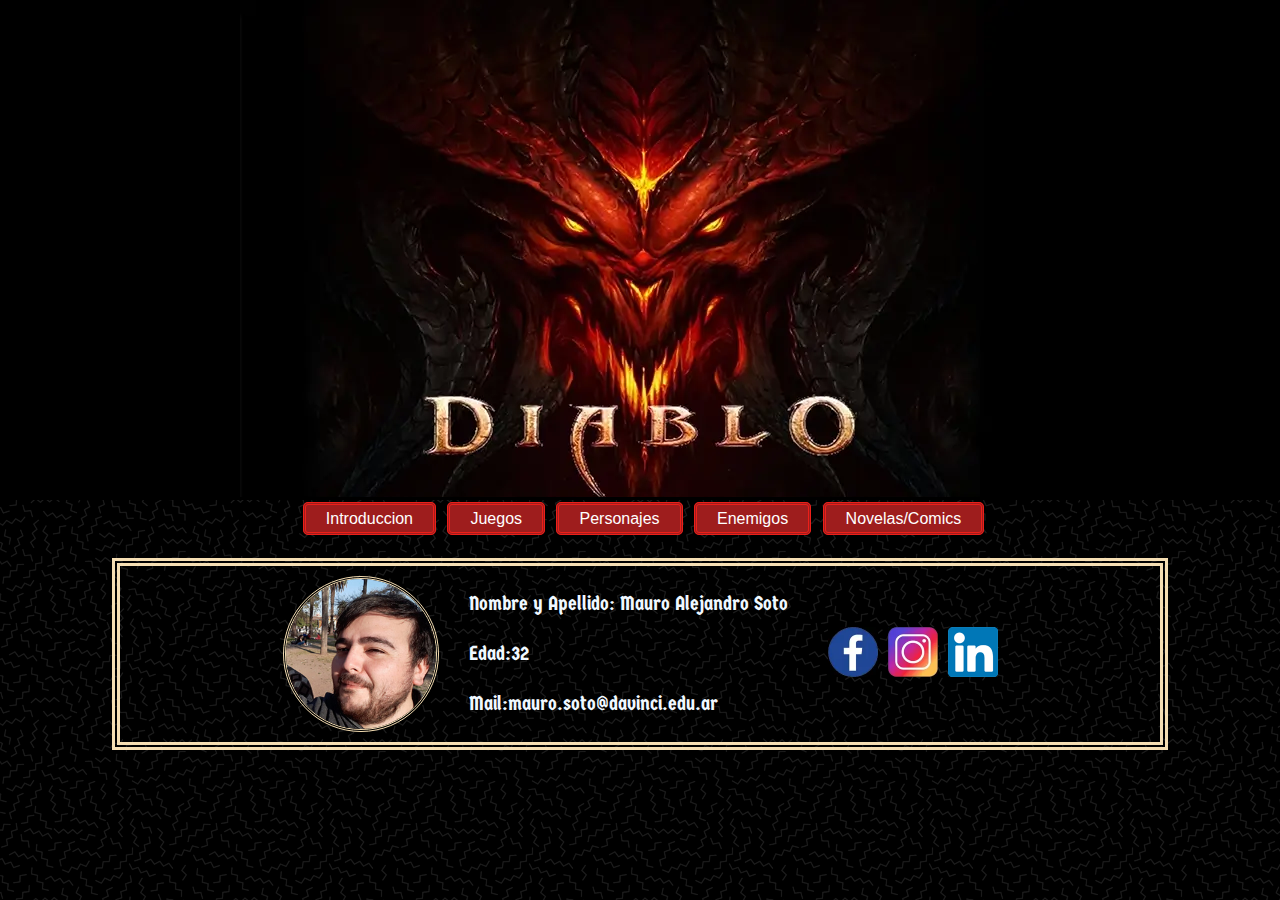
==== comics.html @ 6da0329e "segundo parcial maqueteado - seccion JUEGOS finalizado" ====
<!DOCTYPE html>
<html lang="es">
<head>
    <meta charset="UTF-8">
    <meta http-equiv="X-UA-Compatible" content="IE=edge">
    <meta name="viewport" content="width=device-width, initial-scale=1.0">
    <link rel="stylesheet" href="css/stylo.css">
    <link rel="preconnect" href="https://fonts.googleapis.com">
    <link rel="preconnect" href="https://fonts.gstatic.com" crossorigin>
    <link href="https://fonts.googleapis.com/css2?family=Germania+One&display=swap" rel="stylesheet">
    <title>Diablo Fan</title>
</head>

<body>
        <header>
            <h1>Diablo Fan-Page</h1>
        </header>
    <div>
        <nav>
            <a class="link" href="index.html">Introduccion</a>
            <a class="link" href="juegos.html">Juegos</a>
            <a class="link" href="personajes.html">Personajes</a>
            <a class="link" href="enemigos.html">Enemigos</a>
            <a class="link" href="#">Novelas/Comics</a>
        </nav>
    </div>
        <main>                
        </main>
    <footer>
        <div class="perfil_log">
            <img src="img/foto_perfil.jpg" alt="">
        </div>
        <div class="datos">
            <p>Nombre y Apellido: Mauro Alejandro Soto</p>
            <p>Edad:32</p>
            <p>Mail:mauro.soto@davinci.edu.ar</p>
        </div>
        <div class="social_media">
            <a href="https://www.facebook.com/mauro.soto2/" target="_blank"><img src="img/face.webp" alt="facebook_logo"></a>
            <a href="https://www.instagram.com/mauro_drako/" target="_blank"><img src="img/insta.webp" alt="instagram_logo"></a>
            <a href="https://www.linkedin.com/in/mauro-alejandro-soto/" target="_blank"><img src="img/linkedin.png" alt="linkedin_logo"></a>
        </div>
    </footer>
</body>
</html>
---- css/stylo.css ----
body {
    margin: 0;
    padding: 0;
    font-family: 'Montserrat', sans-serif;
    background-color: black;
    background-image: url(../img/fondo.webp);
    color: aliceblue;
}
main,
nav {
    padding: 10px 20px;
    max-width: 1000px;
    margin: 0px auto;
}
header{
    height: 500px;
    background-color: black;
    background-image: url(../img/diablo_logo.webp);
    background-position-x: center;
    background-repeat: no-repeat;
}
h1{
    display: none;
}
nav{
    text-align: center;
}
.link{
    margin-left: 7px;
    padding: 5px 20px;
    text-decoration: none;
    color: rgb(255, 255, 255);
    border: 3px double rgba(252, 31, 24, 0.822);
    border-radius: 5px;
    background-color: rgb(158, 29, 29);
}

.imagen{
    height: 300px;
    border: 2px solid wheat;
    background-image: url(../img/tristan_intro.jpg);
    background-size: cover;
    background-position-y: center;
    background-repeat: no-repeat; 
}
.contenedores{
    font-size: 18px;
    line-height: 30px;
    padding: 10px;
    border: 8px double wheat;
    margin-bottom: 15px;
}
.contenedor{
    display: inline-block;
    border: 2px solid wheat;
    background-size: cover;
    background-position-y: center;
    background-repeat: no-repeat; 
    margin-bottom: 30px;
    padding: 10px;
}
figure img{
    display: block;
    border: 2px solid wheat;    
    width: 50%;
    float: right;
    margin: 5px 0px 10px 20px
}
.contenedor-personaje{
    display: flex;
    height: 400pxx;
    border: 2px solid wheat;
    background-size: cover;
    background-position-y: center;
    background-repeat: no-repeat; 
    margin-bottom: 30px;
    padding: 10px
}
.contenedor-personaje img{
    display: block;
    border: 2px solid wheat;  
    max-width: 300px;
    margin:15px 15px 10px 8px ;
}

.content{
    display: flex;
}
ul{
    padding: 0px 5px 0px 5px;
    list-style: none;
}
li{
    list-style: none;
    border: 2px solid wheat;  
    margin: 15px 0px;
}
li div img{
    display: block;
    max-width: 200px;
    padding: 10px 5px 5px 10px;
    border: 2px solid wheat;  
}
li div p{
    font-size: 18px;
    line-height: 25px;
    padding:20px 10px;
    margin: 0px;
    max-width: 800px;
    border: 2px solid wheat; 
}
.title{
    display: flex;
    background-color: rgba(75, 74, 74, 0.616);
    justify-content: center;
    }
h2{
    font-family: 'Germania One', cursive;
    text-align: center;
    font-size: 35px;
    padding: 0px;
}
h3{
    font-family: 'Germania One', cursive;
    text-align: center;
    font-size: 30px;
    padding: 0px;
}
h4{
    font-family: 'Germania One', cursive;
    text-align: start;
    font-size: 25px;
    padding-left: 15px; 
}
.titulos{
    display: flex;
    align-items: center;
    justify-content: center;
}
footer{
    display: flex;
    align-items: center;
    justify-content: center;
    border: 8px double wheat;
    padding: 10px 20px;
    max-width: 1000px;
    margin: 0px auto;
}
.perfil_log{
    display: flex;
    height: 150px;
    border-radius: 50%;
    overflow: hidden;
    margin-right: 30px;
    border: 3px double wheat;
    overflow: hidden;
}
.perfil_log img:hover{
    transform: scale(1.1);
    transition: 1.5s;
}
.datos{
    display: flex;
    flex-direction: column;
    font-size: 20px;
    line-height: 10px;
    margin-right: 30px;
    font-family: 'Germania One', cursive;
}
.social_media{
    display: flex;
}
.social_media img{
    max-width: 50px;
    padding-left: 10px;
}
a:hover{
    transform:rotate(0) scale(1.2);
}

body>div>nav a:visited{
    color: whitesmoke;
}
body>div>nav a:hover{
    color: black;
    transform:scale(1.2);
}
abbr{
    text-decoration: none;
    font-size: 20px;
    color: rgb(243, 95, 50);
}
em{
    font-size: 20px;
    color: rgb(243, 95, 50);
}
strong{
    font-size: 20px;
    color: rgb(243, 95, 50);
}
/* ----------------------------------Multimedia---------------------------------------- */
.video{
    display: flex;
    flex-direction: column;
    justify-content: center;
}
iframe{
    aspect-ratio: 2/1;
    border: 3px double rgb(189, 11, 11);
}
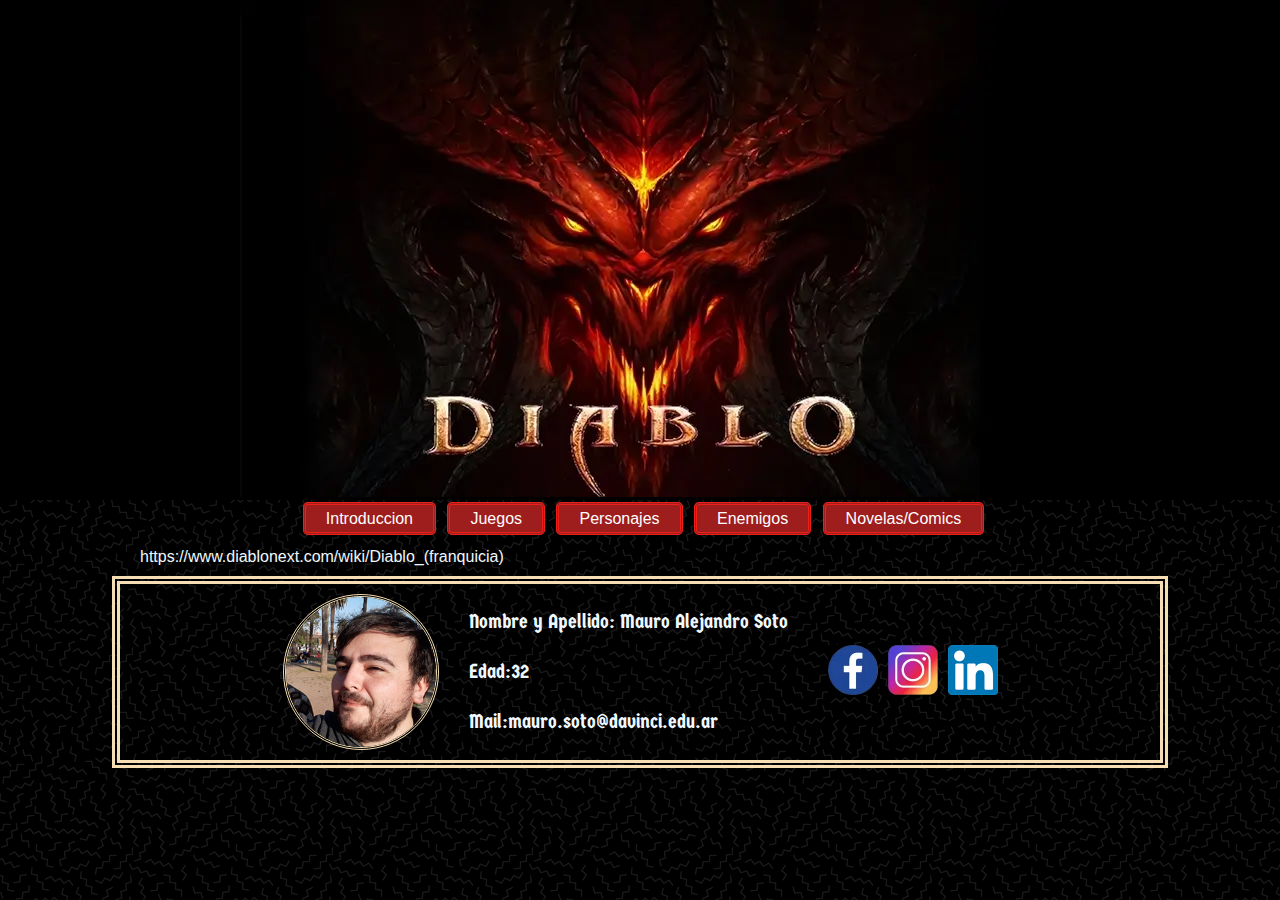
==== commit b4d8aa92: "se agregan imagenes para enemigos y comics" ====
--- a/comics.html
+++ b/comics.html
@@ -24,7 +24,8 @@
             <a class="link" href="#">Novelas/Comics</a>
         </nav>
     </div>
-        <main>                
+        <main>   
+            https://www.diablonext.com/wiki/Diablo_(franquicia)             
         </main>
     <footer>
         <div class="perfil_log">
--- a/css/stylo.css
+++ b/css/stylo.css
@@ -1,3 +1,4 @@
+/* ----------------------------------------- Body, nav y h1--------------------------------- */
 body {
     margin: 0;
     padding: 0;
@@ -35,6 +36,8 @@
     background-color: rgb(158, 29, 29);
 }
 
+/* --------------------------------------index--------------------------------------------------- */
+
 .imagen{
     height: 300px;
     border: 2px solid wheat;
@@ -49,7 +52,8 @@
     padding: 10px;
     border: 8px double wheat;
     margin-bottom: 15px;
-}
+} /*usados en los contenedores de cada section*/
+
 .contenedor{
     display: inline-block;
     border: 2px solid wheat;
@@ -58,7 +62,7 @@
     background-repeat: no-repeat; 
     margin-bottom: 30px;
     padding: 10px;
-}
+} /* usado dentro de los primeros div de cada seccion*/
 figure img{
     display: block;
     border: 2px solid wheat;    
@@ -70,12 +74,15 @@
     display: flex;
     height: 400pxx;
     border: 2px solid wheat;
-    background-size: cover;
-    background-position-y: center;
-    background-repeat: no-repeat; 
-    margin-bottom: 30px;
-    padding: 10px
-}
+    align-items: center;
+}/* usado dentro del div de cada personaje o enemigo*/
+
+.habilidad{
+    display: flex;
+    font-size: 16px;
+
+}
+
 .contenedor-personaje img{
     display: block;
     border: 2px solid wheat;  
@@ -83,6 +90,7 @@
     margin:15px 15px 10px 8px ;
 }
 
+/*-----------------------------------------------comics------------------------------------------*/
 .content{
     display: flex;
 }
@@ -136,7 +144,8 @@
     display: flex;
     align-items: center;
     justify-content: center;
-}
+} /* usado para el contenedor de los h2*/
+/*------------------------------------------FOOTER-----------------------------*/
 footer{
     display: flex;
     align-items: center;
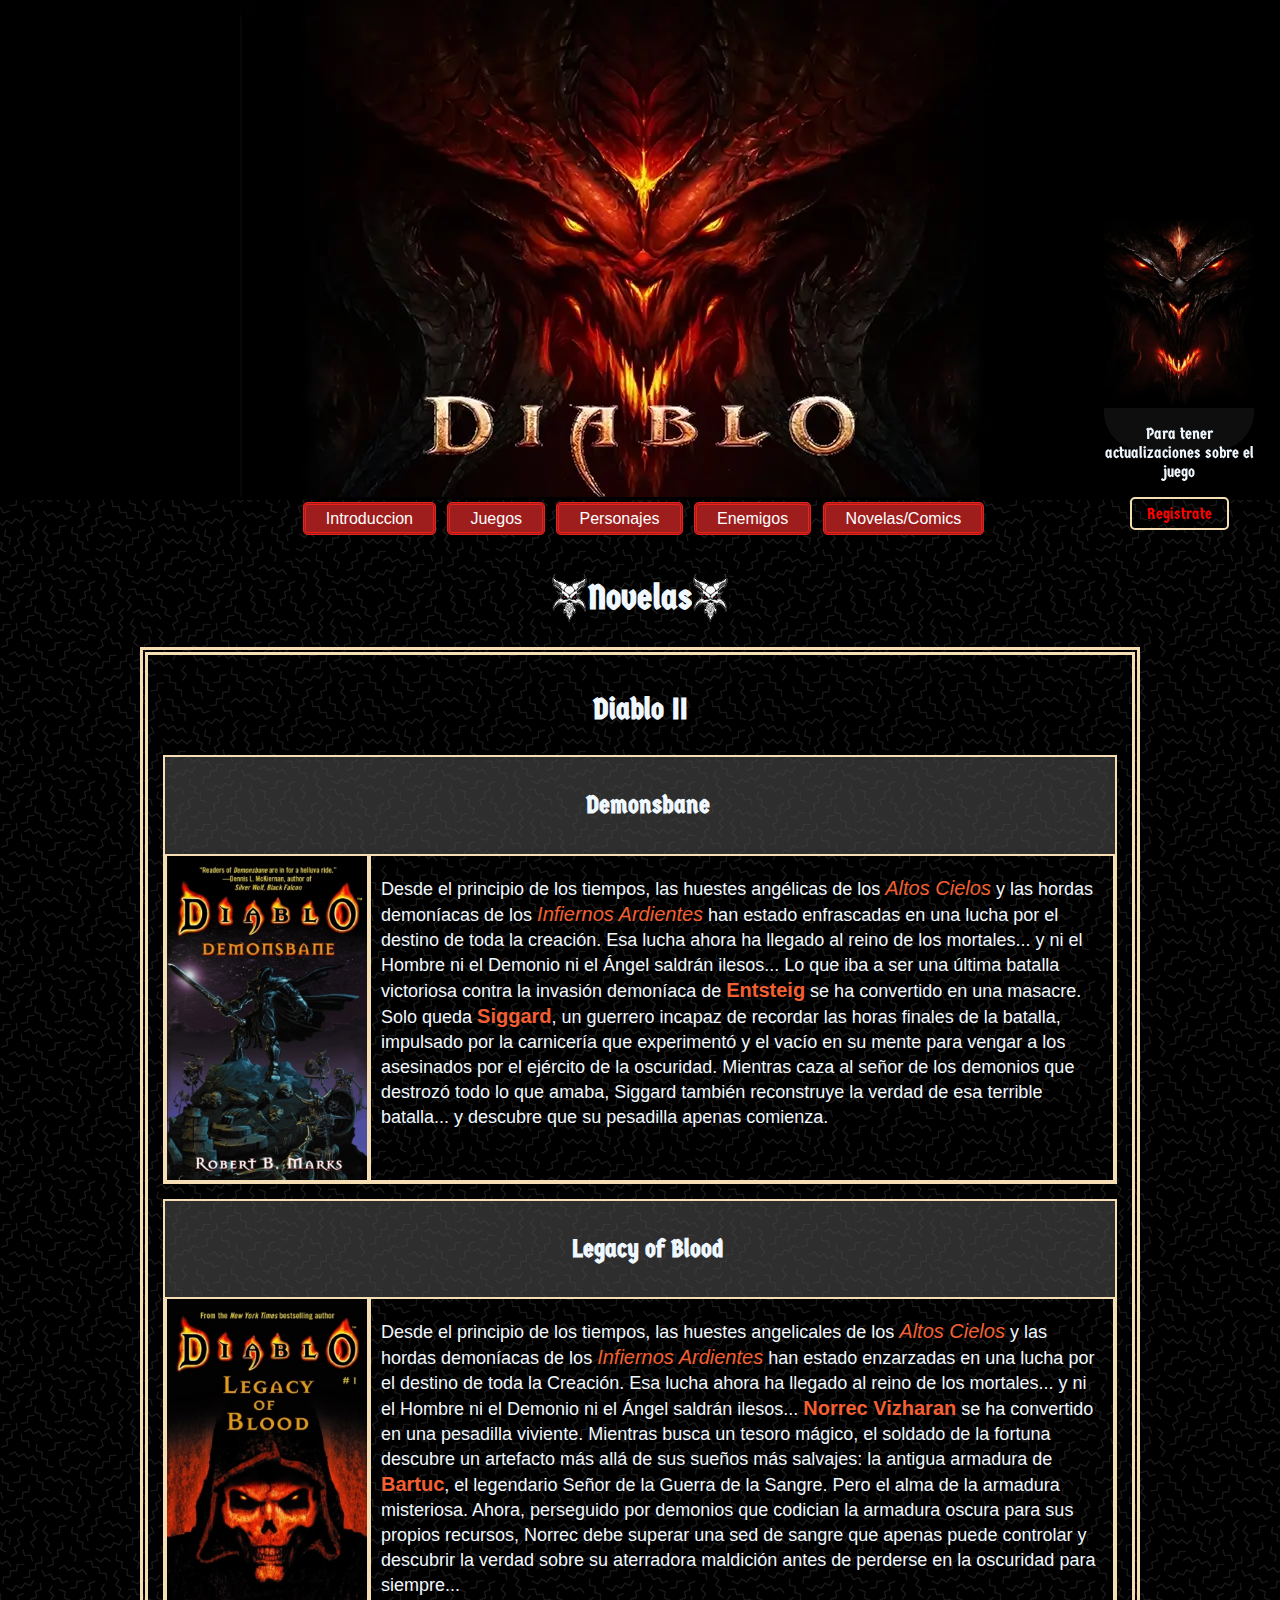
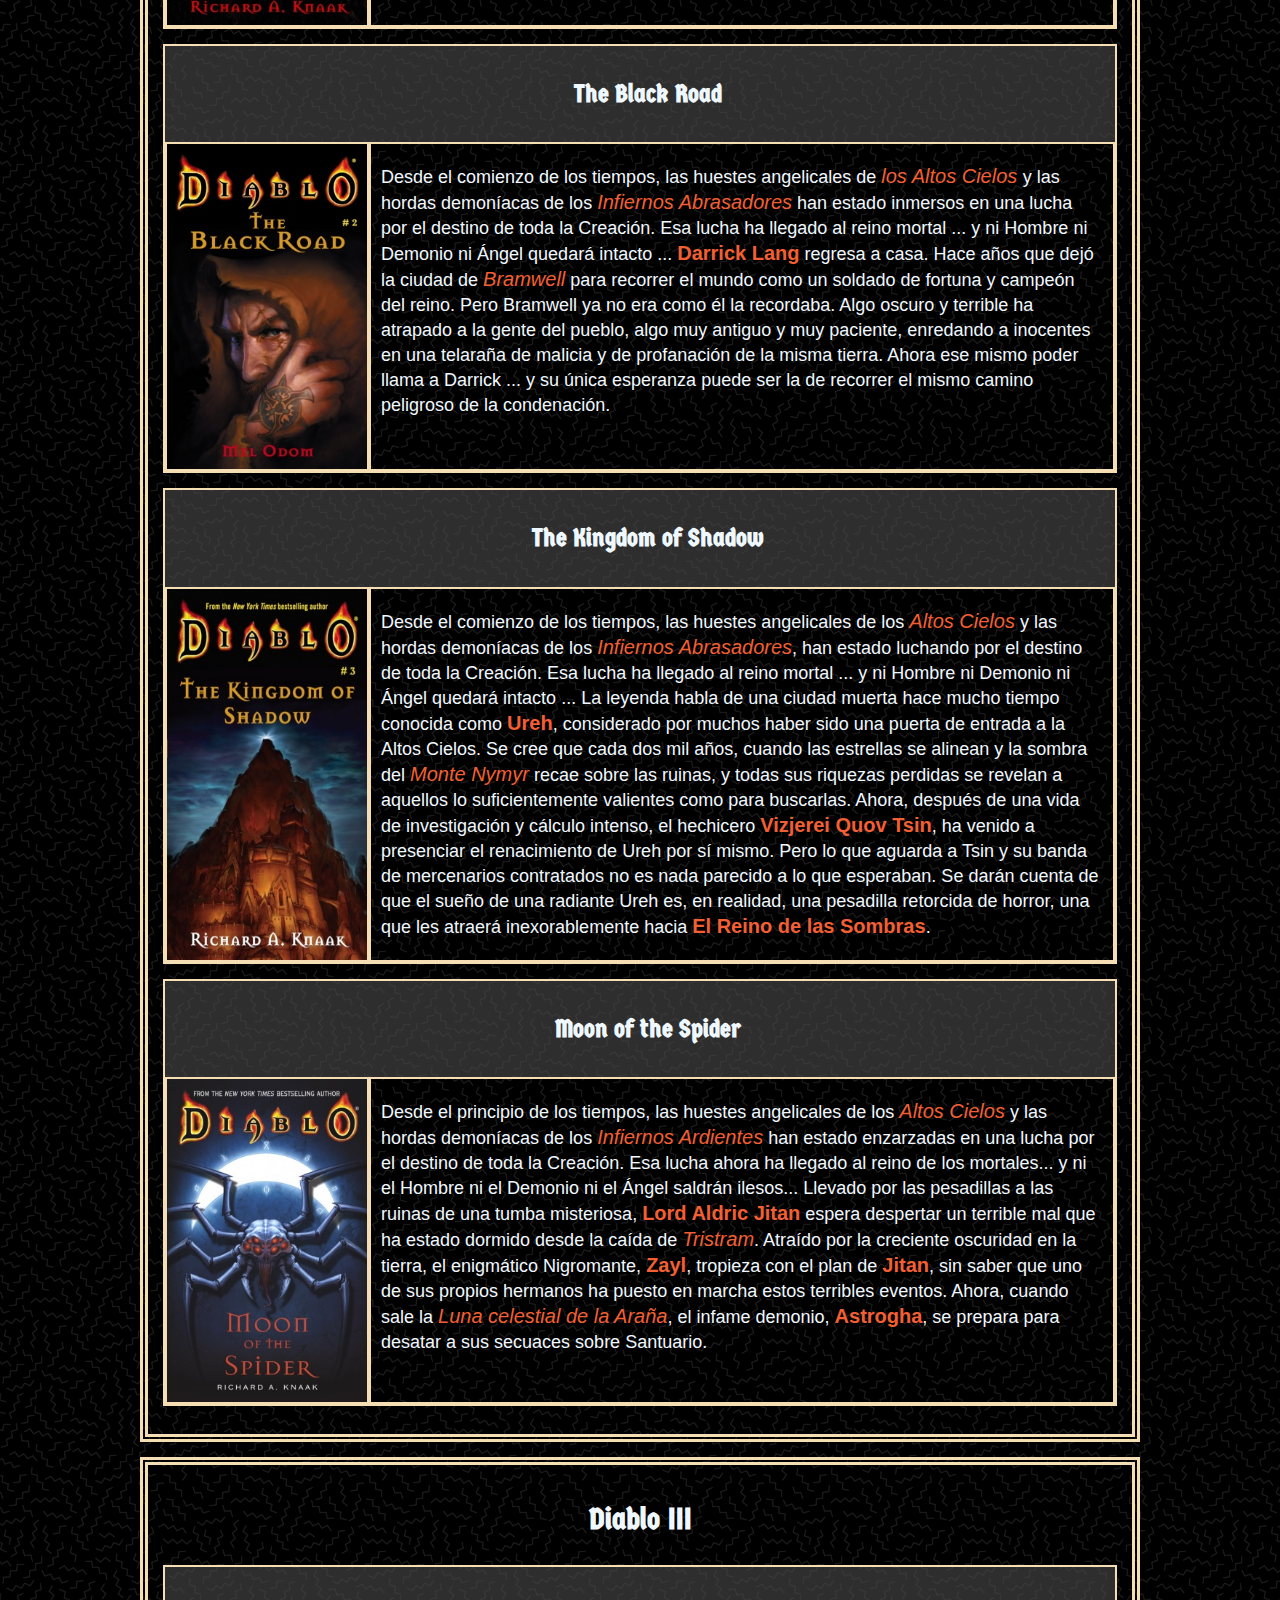
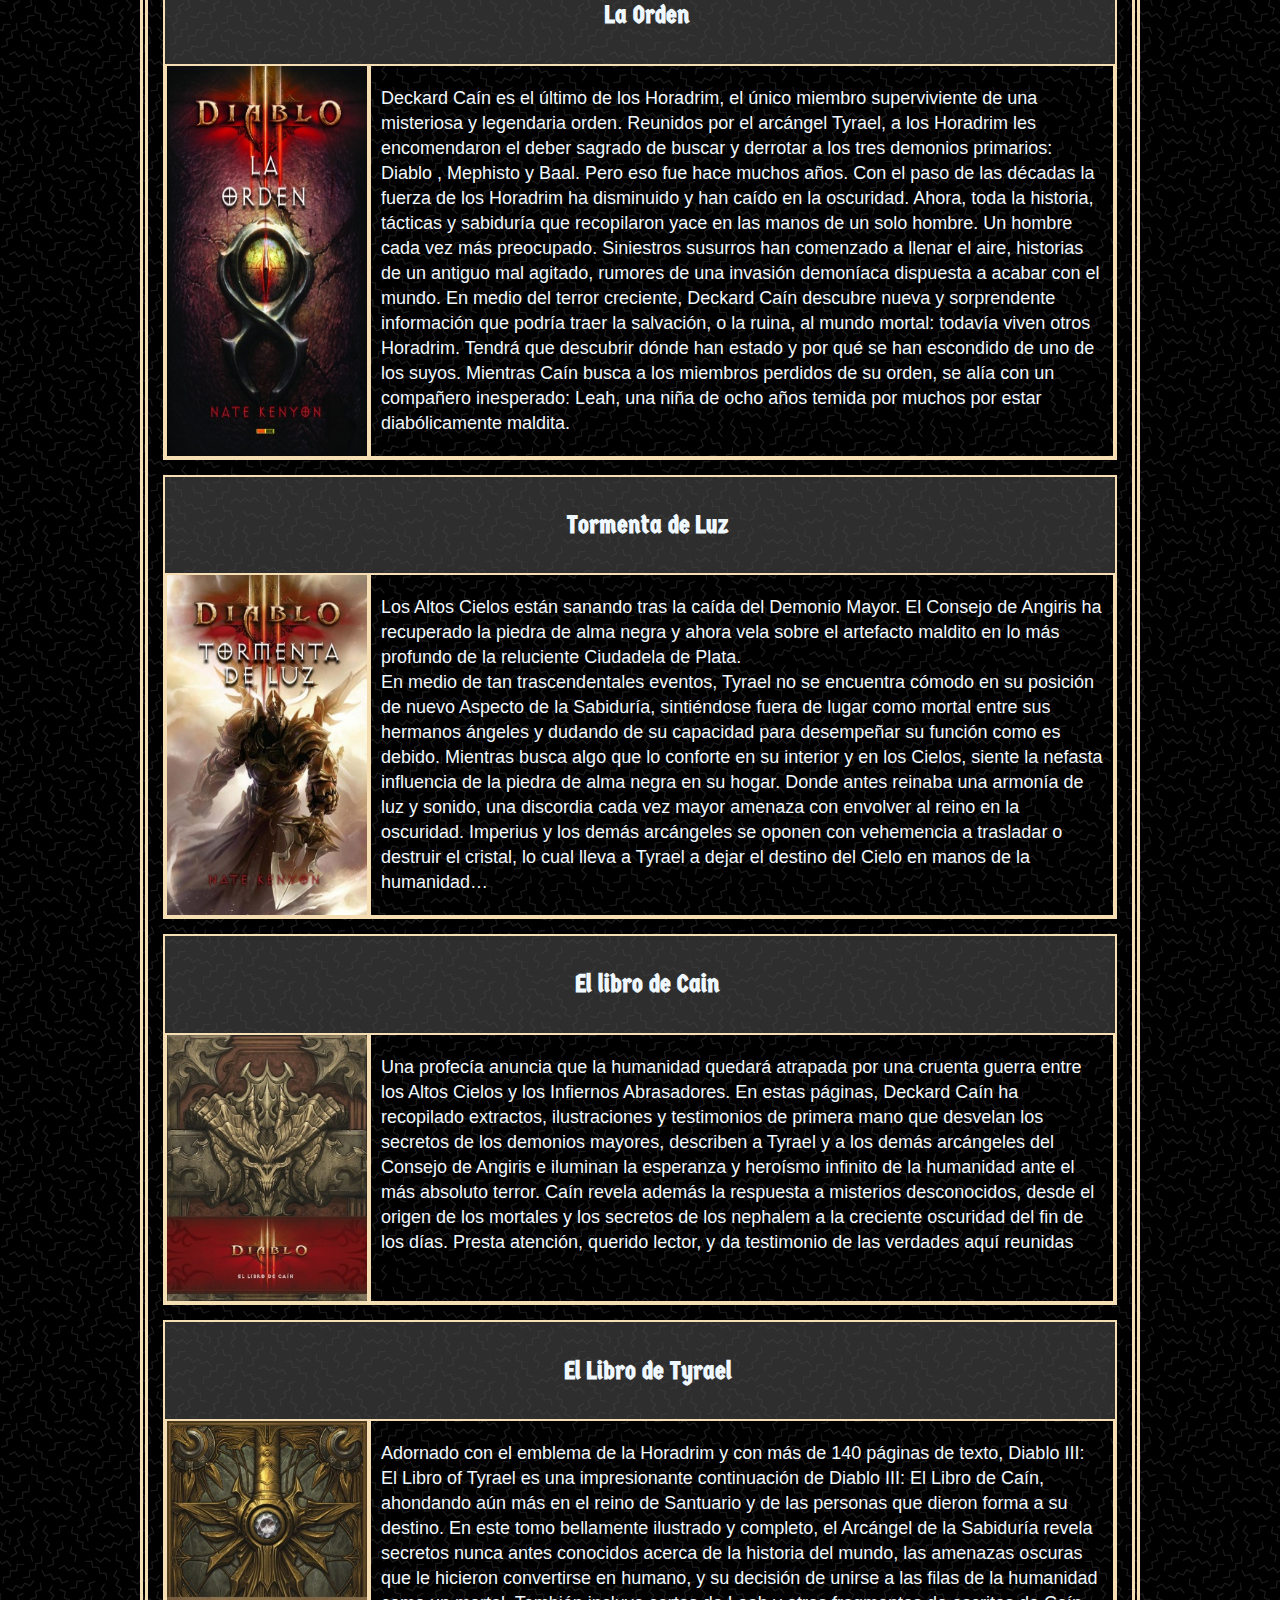
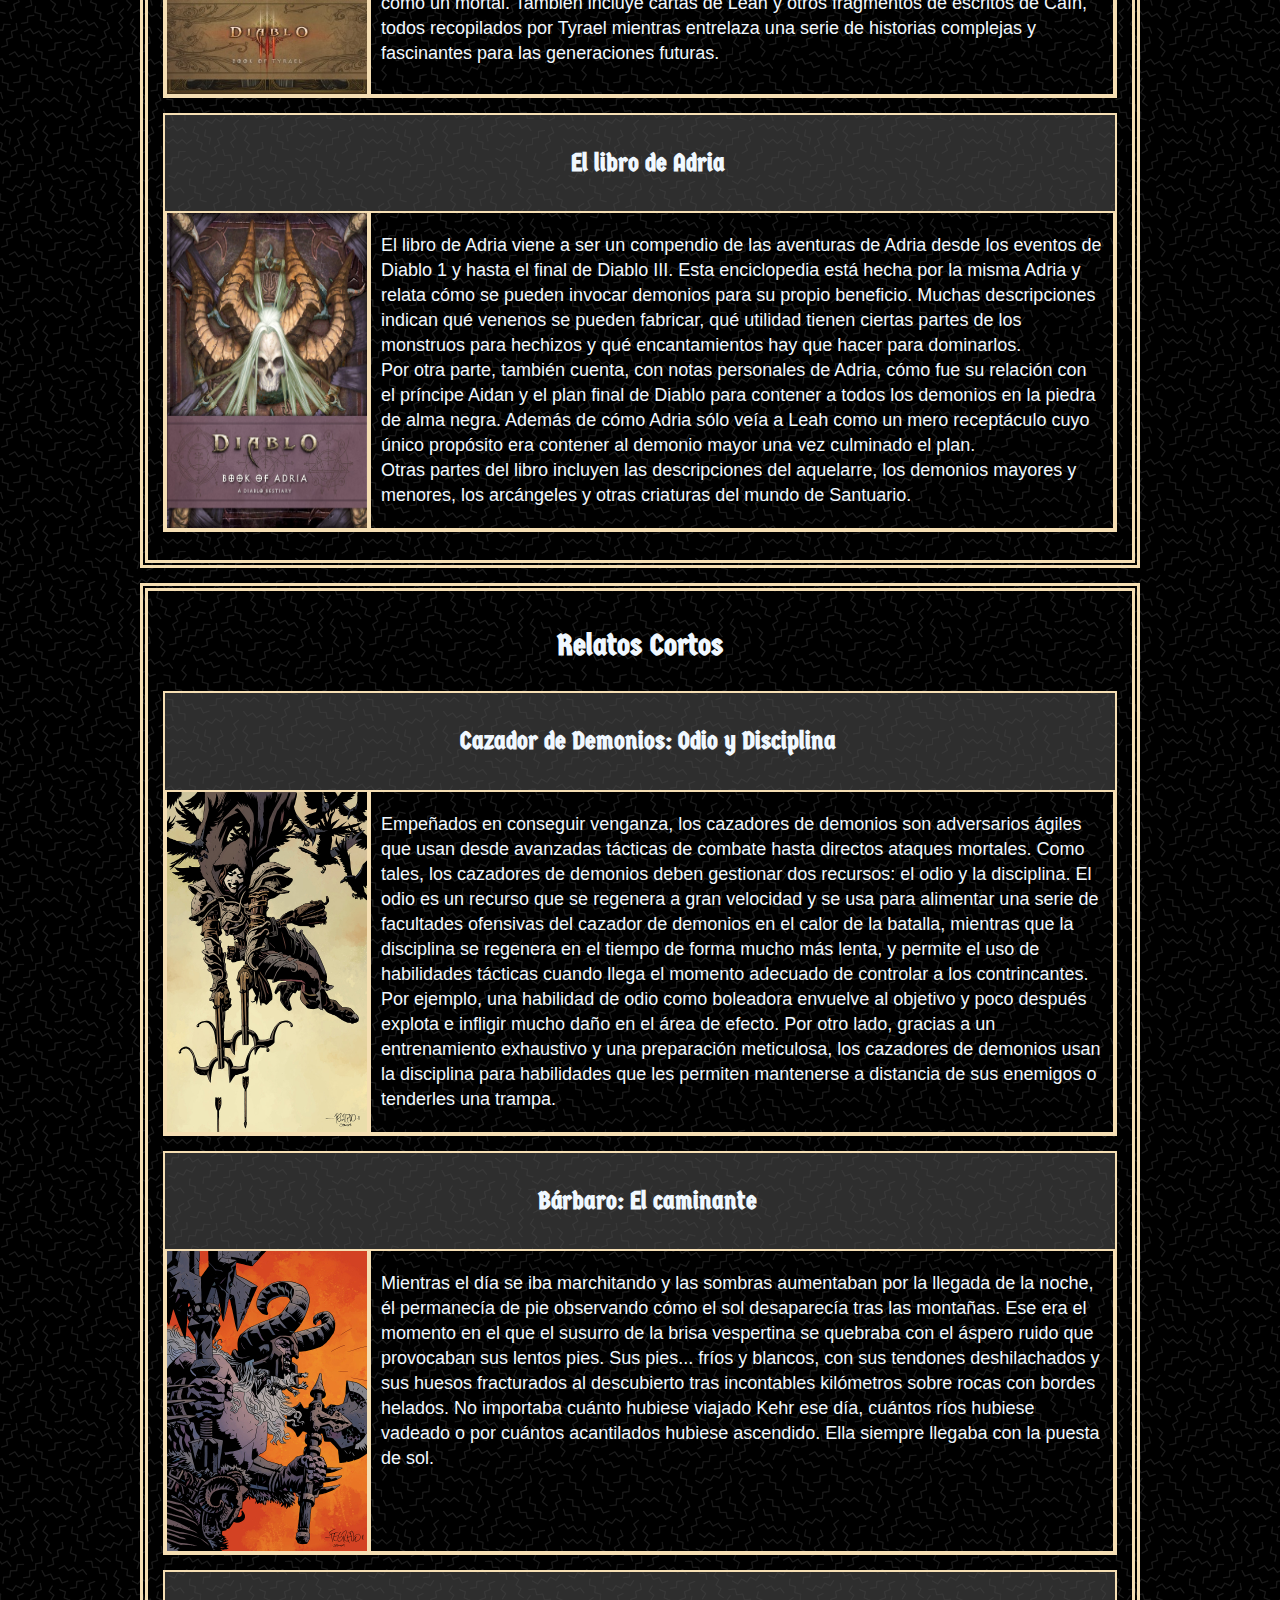
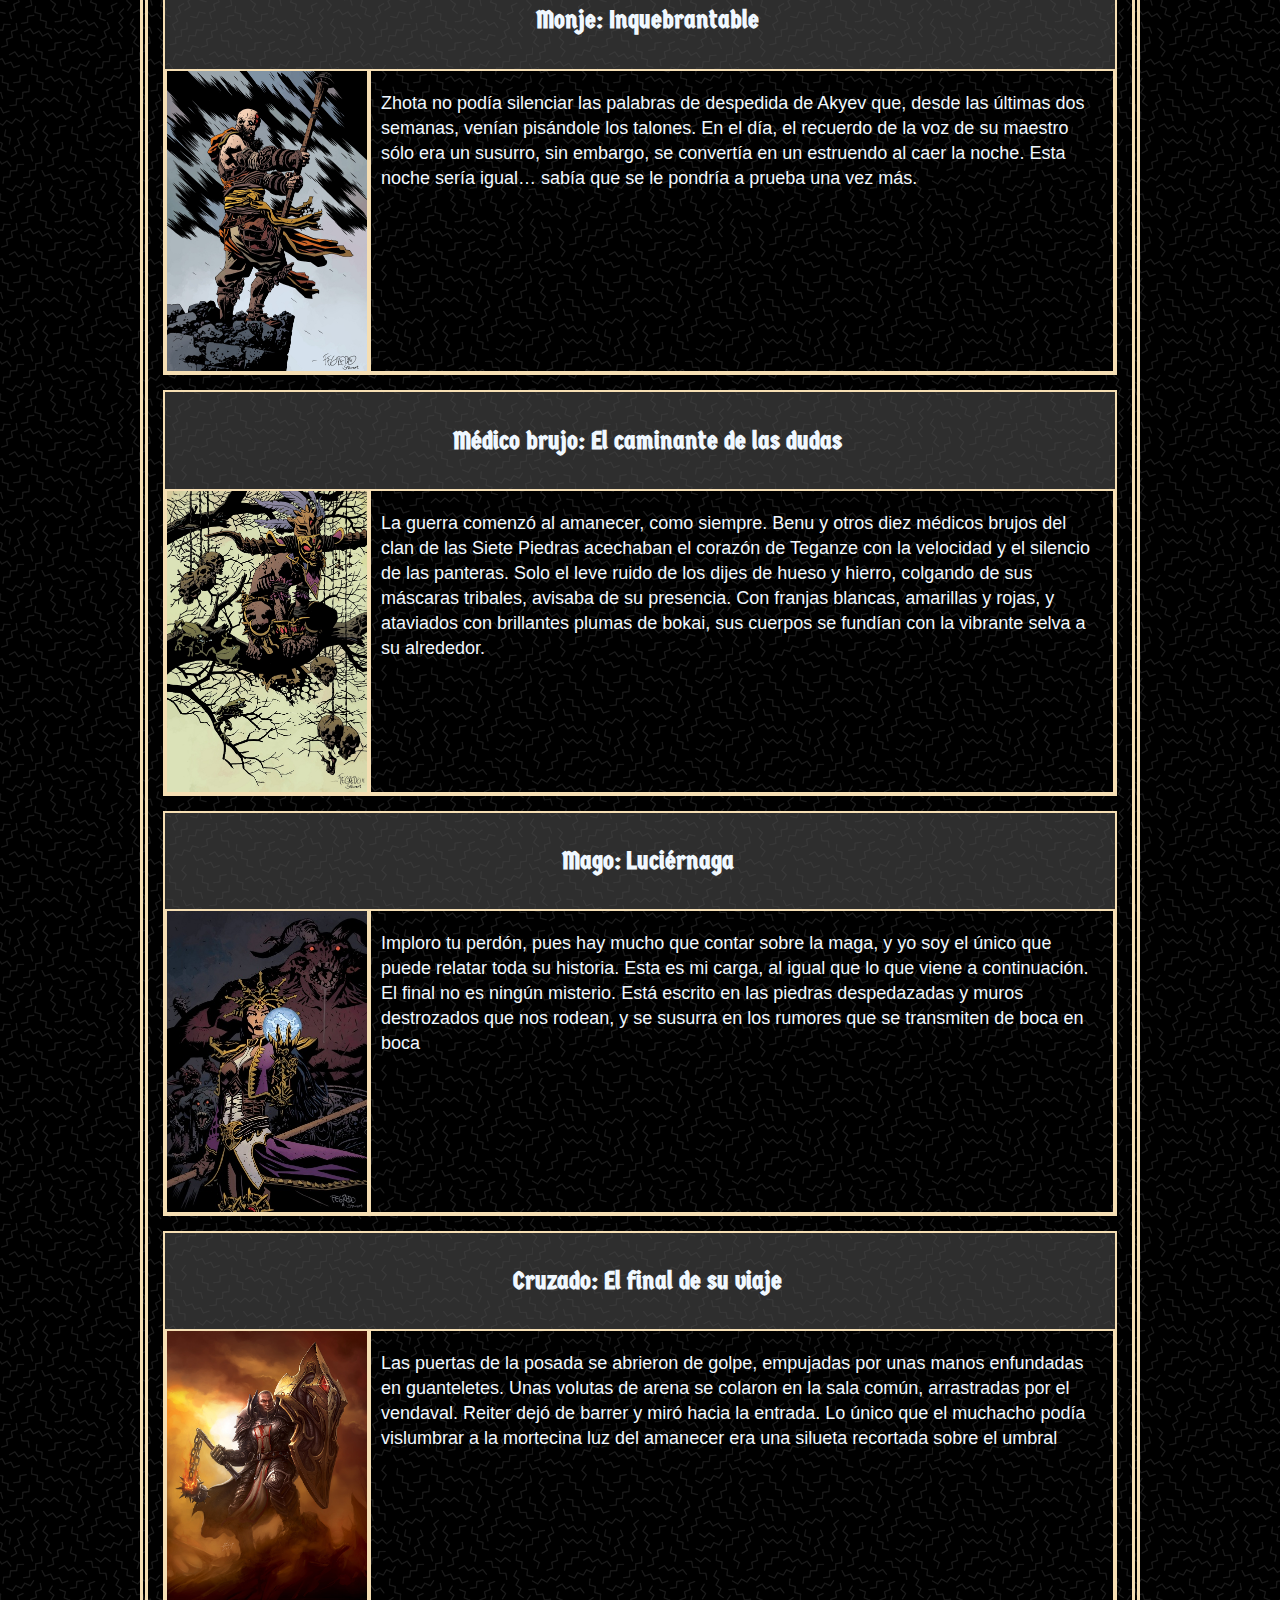
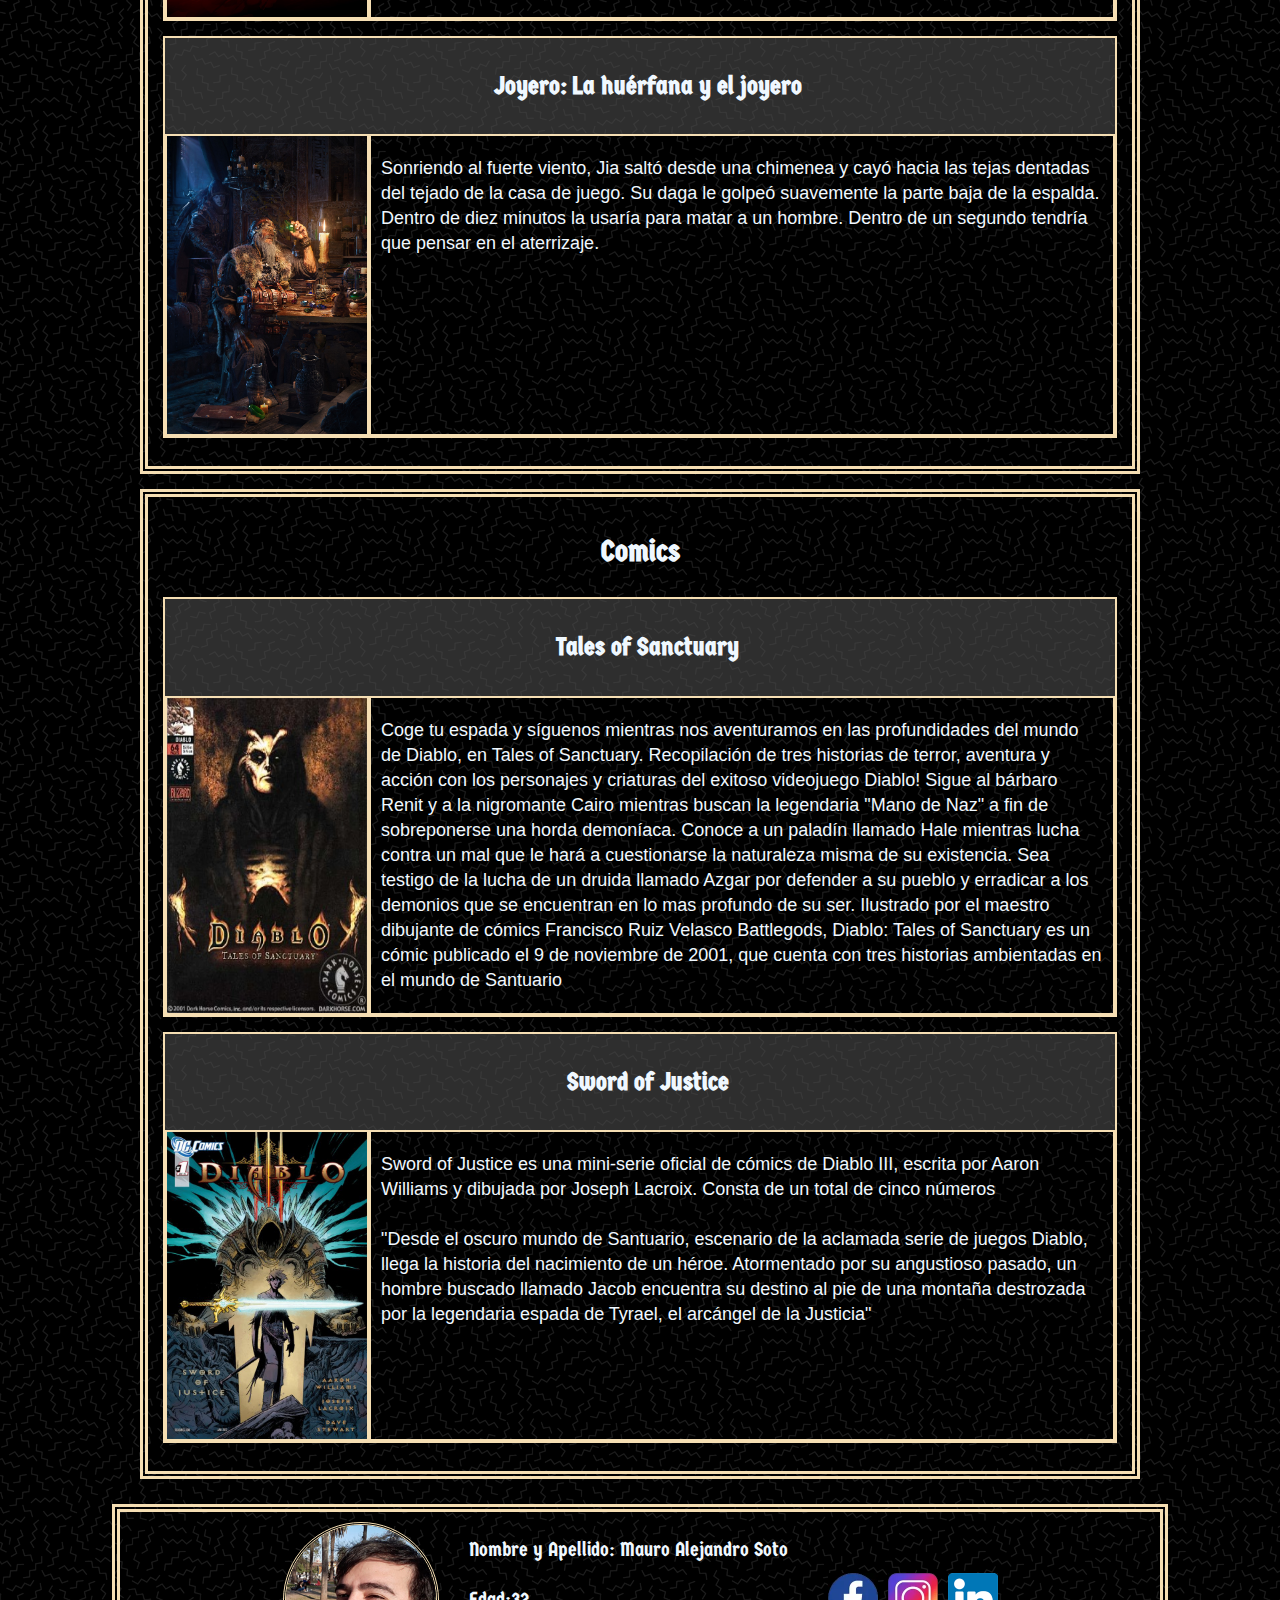
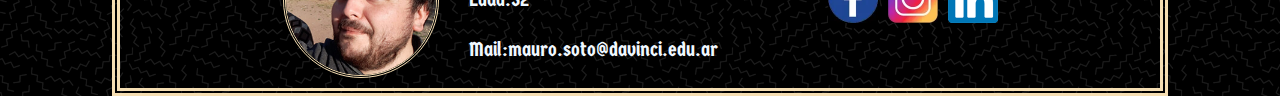
==== commit 4d6dd9a7: "se completa seccion comics y se realiza fix a formulario" ====
--- a/comics.html
+++ b/comics.html
@@ -24,8 +24,264 @@
             <a class="link" href="#">Novelas/Comics</a>
         </nav>
     </div>
-        <main>   
-            https://www.diablonext.com/wiki/Diablo_(franquicia)             
+        <main>  
+            <div class="titulos">
+                <img src="img/Skull copia.jpg" alt=""><h2>Novelas</h2><img src="img/Skull copia.jpg" alt="">
+            </div>
+            <section class="contenedores">
+                <h3>Diablo II</h3>
+                <ul>
+                    <li>
+                        <div class="title">
+                           <h4>Demonsbane</h4>
+                        </div>
+                        <div class="content">
+                            <img src="img/novelas//novelas/d2/demonsbane.jpg" alt="portada de novela demonsbane">
+                            <p>
+                                Desde el principio de los tiempos, las huestes angélicas de los <em>Altos Cielos</em> y las hordas demoníacas de los <em>Infiernos Ardientes</em> han estado enfrascadas en una lucha por el destino de toda la creación. Esa lucha ahora ha llegado al reino de los mortales... y ni el Hombre ni el Demonio ni el Ángel saldrán ilesos...
+                                Lo que iba a ser una última batalla victoriosa contra la invasión demoníaca de <strong>Entsteig</strong> se ha convertido en una masacre. Solo queda <strong>Siggard</strong>, un guerrero incapaz de recordar las horas finales de la batalla, impulsado por la carnicería que experimentó y el vacío en su mente para vengar a los asesinados por el ejército de la oscuridad. Mientras caza al señor de los demonios que destrozó todo lo que amaba, Siggard también reconstruye la verdad de esa terrible batalla... y descubre que su pesadilla apenas comienza.
+                            </p>
+                        </div>
+                    </li>
+
+                    <li>
+                        <div class="title">
+                            <h4>Legacy of Blood</h4>
+                        </div>
+                        <div class="content">
+                            <img src="img/novelas//novelas/d2/legacy_blood.jpg" alt="portada de novela legacy of blood">
+                            <p>
+                                Desde el principio de los tiempos, las huestes angelicales de los <em>Altos Cielos</em> y las hordas demoníacas de los <em>Infiernos Ardientes</em> han estado enzarzadas en una lucha por el destino de toda la Creación. Esa lucha ahora ha llegado al reino de los mortales... y ni el Hombre ni el Demonio ni el Ángel saldrán ilesos...
+                                <strong>Norrec Vizharan</strong> se ha convertido en una pesadilla viviente. Mientras busca un tesoro mágico, el soldado de la fortuna descubre un artefacto más allá de sus sueños más salvajes: la antigua armadura de <strong>Bartuc</strong>, el legendario Señor de la Guerra de la Sangre. Pero el alma de la armadura misteriosa. Ahora, perseguido por demonios que codician la armadura oscura para sus propios recursos, Norrec debe superar una sed de sangre que apenas puede controlar y descubrir la verdad sobre su aterradora maldición antes de perderse en la oscuridad para siempre...
+                            </p>
+                        </div>
+                    </li>
+                    <li>
+                        <div class="title">
+                            <h4>The Black Road</h4>
+                        </div>
+                        <div class="content">
+                            <img src="img/novelas//novelas/d2/black_road.jpg" alt="portada de novela black road">
+                            <p>
+                                Desde el comienzo de los tiempos, las huestes angelicales de <em>los Altos Cielos </em>y las hordas demoníacas de los <em>Infiernos Abrasadores</em> han estado inmersos en una lucha por el destino de toda la Creación. Esa lucha ha llegado al reino mortal ... y ni Hombre ni Demonio ni Ángel quedará intacto ...
+                                <strong>Darrick Lang</strong> regresa a casa. Hace años que dejó la ciudad de <em>Bramwell</em> para recorrer el mundo como un soldado de fortuna y campeón del reino. Pero Bramwell ya no era como él la recordaba. Algo oscuro y terrible ha atrapado a la gente del pueblo, algo muy antiguo y muy paciente, enredando a inocentes en una telaraña de malicia y de profanación de la misma tierra. Ahora ese mismo poder llama a Darrick ... y su única esperanza puede ser la de recorrer el mismo camino peligroso de la condenación.
+                            </p>
+                        </div>
+                    </li>
+
+                    <li>
+                        <div class="title">
+                            <h4>The Kingdom of Shadow</h4>
+                        </div>
+                        <div class="content">
+                            <img src="img/novelas//novelas/d2/kingdom_shadow.jpg" alt="portada de novela the kingdom of shadow">
+                            <p>
+                                Desde el comienzo de los tiempos, las huestes angelicales de los <em>Altos Cielos</em> y las hordas demoníacas de los <em>Infiernos Abrasadores</em>, han estado luchando por el destino de toda la Creación. Esa lucha ha llegado al reino mortal ... y ni Hombre ni Demonio ni Ángel quedará intacto ...
+                                La leyenda habla de una ciudad muerta hace mucho tiempo conocida como <strong>Ureh</strong>, considerado por muchos haber sido una puerta de entrada a la Altos Cielos. Se cree que cada dos mil años, cuando las estrellas se alinean y la sombra del <em>Monte Nymyr</em> recae sobre las ruinas, y todas sus riquezas perdidas se revelan a aquellos lo suficientemente valientes como para buscarlas.
+                                Ahora, después de una vida de investigación y cálculo intenso, el hechicero <strong>Vizjerei Quov Tsin</strong>, ha venido a presenciar el renacimiento de Ureh por sí mismo. Pero lo que aguarda a Tsin y su banda de mercenarios contratados no es nada parecido a lo que esperaban. Se darán cuenta de que el sueño de una radiante Ureh es, en realidad, una pesadilla retorcida de horror, una que les atraerá inexorablemente hacia <strong>El Reino de las Sombras</strong>. 
+                            </p>
+                        </div>
+                    </li>
+                    <li>
+                        <div class="title">
+                            <h4>Moon of the Spider</h4>
+                        </div>
+                        <div class="content">
+                            <img src="img/novelas//novelas/d2/moon_spider.jpg" alt="portada de novela moon of the spider">
+                            <p>
+                                Desde el principio de los tiempos, las huestes angelicales de los <em>Altos Cielos</em> y las hordas demoníacas de los <em>Infiernos Ardientes</em> han estado enzarzadas en una lucha por el destino de toda la Creación. Esa lucha ahora ha llegado al reino de los mortales... y ni el Hombre ni el Demonio ni el Ángel saldrán ilesos...
+                                Llevado por las pesadillas a las ruinas de una tumba misteriosa, <strong>Lord Aldric Jitan</strong> espera despertar un terrible mal que ha estado dormido desde la caída de <em>Tristram</em>. Atraído por la creciente oscuridad en la tierra, el enigmático Nigromante, <strong>Zayl</strong>, tropieza con el plan de <strong>Jitan</strong>, sin saber que uno de sus propios hermanos ha puesto en marcha estos terribles eventos. Ahora, cuando sale la <em>Luna celestial de la Araña</em>, el infame demonio, <strong>Astrogha</strong>, se prepara para desatar a sus secuaces sobre Santuario.
+                            </p>
+                        </div>
+                    </li>
+                </ul>
+            </section> 
+            <!-- ---------------------------------diablo3------------------------------------ -->
+            <section class="contenedores">
+                <h3>Diablo III</h3>
+                <ul>
+                    <li>
+                        <div class="title">
+                           <h4>La Orden</h4>
+                        </div>
+                        <div class="content">
+                            <img src="img/novelas/novelas/d3/la_orden.jpg" alt="portada de novela la orden">
+                            <p>
+                                Deckard Caín es el último de los Horadrim, el único miembro superviviente de una misteriosa y legendaria orden. Reunidos por el arcángel Tyrael, a los Horadrim les encomendaron el deber sagrado de buscar y derrotar a los tres demonios primarios: Diablo , Mephisto y Baal. Pero eso fue hace muchos años. Con el paso de las décadas la fuerza de los Horadrim ha disminuido y han caído en la oscuridad. Ahora, toda la historia, tácticas y sabiduría que recopilaron yace en las manos de un solo hombre. Un hombre cada vez más preocupado. Siniestros susurros han comenzado a llenar el aire, historias de un antiguo mal agitado, rumores de una invasión demoníaca dispuesta a acabar con el mundo.
+                                En medio del terror creciente, Deckard Caín descubre nueva y sorprendente información que podría traer la salvación, o la ruina, al mundo mortal: todavía viven otros Horadrim. Tendrá que descubrir dónde han estado y por qué se han escondido de uno de los suyos. Mientras Caín busca a los miembros perdidos de su orden, se alía con un compañero inesperado: Leah, una niña de ocho años temida por muchos por estar diabólicamente maldita.
+                            </p>
+                        </div>
+                    </li>
+                    <li>
+                        <div class="title">
+                            <h4>Tormenta de Luz</h4>
+                        </div>
+                        <div class="content">
+                            <img src="img/novelas/novelas/d3/tormenta_de_luz.jpg" alt="portada de novela tormenta de luz">
+                            <p>
+                                Los Altos Cielos están sanando tras la caída del Demonio Mayor. El Consejo de Angiris ha recuperado la piedra de alma negra y ahora vela sobre el artefacto maldito en lo más profundo de la reluciente Ciudadela de Plata.<br>
+                                En medio de tan trascendentales eventos, Tyrael no se encuentra cómodo en su posición de nuevo Aspecto de la Sabiduría, sintiéndose fuera de lugar como mortal entre sus hermanos ángeles y dudando de su capacidad para desempeñar su función como es debido. Mientras busca algo que lo conforte en su interior y en los Cielos, siente la nefasta influencia de la piedra de alma negra en su hogar. Donde antes reinaba una armonía de luz y sonido, una discordia cada vez mayor amenaza con envolver al reino en la oscuridad. Imperius y los demás arcángeles se oponen con vehemencia a trasladar o destruir el cristal, lo cual lleva a Tyrael a dejar el destino del Cielo en manos de la humanidad…<br>
+                            </p>
+                        </div>
+                    </li>
+                    <li>
+                        <div class="title">
+                            <h4>El libro de Cain</h4>
+                        </div>
+                        <div class="content">
+                            <img src="img/novelas/novelas/d3/el_libro_de_cain.jpg" alt="portada de novela el libro de cain">
+                            <p>
+                                Una profecía anuncia que la humanidad quedará atrapada por una cruenta guerra entre los Altos Cielos y los Infiernos Abrasadores. En estas páginas, Deckard Caín ha recopilado extractos, ilustraciones y testimonios de primera mano que desvelan los secretos de los demonios mayores, describen a Tyrael y a los demás arcángeles del Consejo de Angiris e iluminan la esperanza y heroísmo infinito de la humanidad ante el más absoluto terror. Caín revela además la respuesta a misterios desconocidos, desde el origen de los mortales y los secretos de los nephalem a la creciente oscuridad del fin de los días. Presta atención, querido lector, y da testimonio de las verdades aquí reunidas
+                            </p>
+                        </div>
+                    </li>
+
+                    <li>
+                        <div class="title">
+                            <h4>El Libro de Tyrael</h4>
+                        </div>
+                        <div class="content">
+                            <img src="img/novelas/novelas/d3/el_libro_de_tyrael.jpg" alt="portada de novela el libro de tyrael">
+                            <p>
+                                Adornado con el emblema de la Horadrim y con más de 140 páginas de texto, Diablo III: El Libro of Tyrael es una impresionante continuación de Diablo III: El Libro de Caín, ahondando aún más en el reino de Santuario y de las personas que dieron forma a su destino. En este tomo bellamente ilustrado y completo, el Arcángel de la Sabiduría revela secretos nunca antes conocidos acerca de la historia del mundo, las amenazas oscuras que le hicieron convertirse en humano, y su decisión de unirse a las filas de la humanidad como un mortal. También incluye cartas de Leah y otros fragmentos de escritos de Caín, todos recopilados por Tyrael mientras entrelaza una serie de historias complejas y fascinantes para las generaciones futuras.
+                            </p>
+                        </div>
+                    </li>
+                    <li>
+                        <div class="title">
+                            <h4>El libro de Adria</h4>
+                        </div>
+                        <div class="content">
+                            <img src="img/novelas/novelas/d3/libro_de_adria.jpg" alt="portada de novela el libro de adria">
+                            <p>
+                                El libro de Adria viene a ser un compendio de las aventuras de Adria desde los eventos de Diablo 1 y hasta el final de Diablo III. Esta enciclopedia está hecha por la misma Adria y relata cómo se pueden invocar demonios para su propio beneficio. Muchas descripciones indican qué venenos se pueden fabricar, qué utilidad tienen ciertas partes de los monstruos para hechizos y qué encantamientos hay que hacer para dominarlos.<br>
+                                Por otra parte, también cuenta, con notas personales de Adria, cómo fue su relación con el príncipe Aidan y el plan final de Diablo para contener a todos los demonios en la piedra de alma negra. Además de cómo Adria sólo veía a Leah como un mero receptáculo cuyo único propósito era contener al demonio mayor una vez culminado el plan.<br>
+                                Otras partes del libro incluyen las descripciones del aquelarre, los demonios mayores y menores, los arcángeles y otras criaturas del mundo de Santuario.
+                            </p>
+                        </div>
+                    </li>
+                </ul>
+            </section>  
+            <!-- ------------------------------relatos-cortos--------------------------------- -->
+            <section class="contenedores">
+                <h3>Relatos Cortos</h3>
+                <ul>
+                    <li>
+                        <div class="title">
+                           <h4>Cazador de Demonios: Odio y Disciplina</h4>
+                        </div>
+                        <div class="content">
+                            <img src="img/novelas/relatos/odio_y_disciplina.jpg" alt="portada de novela odio y disciplina">
+                            <p>
+                                Empeñados en conseguir venganza, los cazadores de demonios son adversarios ágiles que usan desde avanzadas tácticas de combate hasta directos ataques mortales. Como tales, los cazadores de demonios deben gestionar dos recursos: el odio y la disciplina. El odio es un recurso que se regenera a gran velocidad y se usa para alimentar una serie de facultades ofensivas del cazador de demonios en el calor de la batalla, mientras que la disciplina se regenera en el tiempo de forma mucho más lenta, y permite el uso de habilidades tácticas cuando llega el momento adecuado de controlar a los contrincantes. Por ejemplo, una habilidad de odio como boleadora envuelve al objetivo y poco después explota e infligir mucho daño en el área de efecto. Por otro lado, gracias a un entrenamiento exhaustivo y una preparación meticulosa, los cazadores de demonios usan la disciplina para habilidades que les permiten mantenerse a distancia de sus enemigos o tenderles una trampa. 
+                            </p>
+                        </div>
+                    </li>
+                    <li>
+                        <div class="title">
+                           <h4>Bárbaro: El caminante</h4>
+                        </div>
+                        <div class="content">
+                            <img src="img/novelas/relatos/el_caminante.jpg" alt="portada de novela el caminante">
+                            <p>
+                                Mientras el día se iba marchitando y las sombras aumentaban por la llegada de la noche, él permanecía de pie observando cómo el sol desaparecía tras las montañas. Ese era el momento en el que el susurro de la brisa vespertina se quebraba con el áspero ruido que provocaban sus lentos pies. Sus pies... fríos y blancos, con sus tendones deshilachados y sus huesos fracturados al descubierto tras incontables kilómetros sobre rocas con bordes helados. No importaba cuánto hubiese viajado Kehr ese día, cuántos ríos hubiese vadeado o por cuántos acantilados hubiese ascendido. Ella siempre llegaba con la puesta de sol.
+                            </p>
+                        </div>
+                    </li>
+                    <li>
+                        <div class="title">
+                           <h4>Monje: Inquebrantable</h4>
+                        </div>
+                        <div class="content">
+                            <img src="img/novelas/relatos/el_inquebrantable.jpg" alt="portada de novela Inquebrantable">
+                            <p>
+                                Zhota no podía silenciar las palabras de despedida de Akyev que, desde las últimas dos semanas, venían pisándole los talones. En el día, el recuerdo de la voz de su maestro sólo era un susurro, sin embargo, se convertía en un estruendo al caer la noche.
+                                Esta noche sería igual… sabía que se le pondría a prueba una vez más.
+                            </p>
+                        </div>
+                    </li>
+                    <li>
+                        <div class="title">
+                           <h4>Médico brujo: El caminante de las dudas</h4>
+                        </div>
+                        <div class="content">
+                            <img src="img/novelas/relatos/el_caminante_de_dunas.jpg" alt="portada de novela El caminante de las dudas">
+                            <p>
+                                La guerra comenzó al amanecer, como siempre.
+                                Benu y otros diez médicos brujos del clan de las Siete Piedras acechaban el corazón de Teganze con la velocidad y el silencio de las panteras. Solo el leve ruido de los dijes de hueso y hierro, colgando de sus máscaras tribales, avisaba de su presencia. Con franjas blancas, amarillas y rojas, y ataviados con brillantes plumas de bokai, sus cuerpos se fundían con la vibrante selva a su alrededor.
+                            </p>
+                        </div>
+                    </li>
+                    <li>
+                        <div class="title">
+                           <h4>Mago: Luciérnaga</h4>
+                        </div>
+                        <div class="content">
+                            <img src="img/novelas/relatos/luciernagas.jpg" alt="portada de novela Luciérnaga">
+                            <p>
+                                Imploro tu perdón, pues hay mucho que contar sobre la maga, y yo soy el único que puede relatar toda su historia. Esta es mi carga, al igual que lo que viene a continuación. El final no es ningún misterio. Está escrito en las piedras despedazadas y muros destrozados que nos rodean, y se susurra en los rumores que se transmiten de boca en boca
+                            </p>
+                        </div>
+                    </li>
+                    <li>
+                        <div class="title">
+                           <h4>Cruzado: El final de su viaje</h4>
+                        </div>
+                        <div class="content">
+                            <img src="img/novelas/relatos/el_final_de_su_viaje.jpg" alt="portada de novela El final de su viaje">
+                            <p>
+                                Las puertas de la posada se abrieron de golpe, empujadas por unas manos enfundadas en guanteletes. Unas volutas de arena se colaron en la sala común, arrastradas por el vendaval. Reiter dejó de barrer y miró hacia la entrada. Lo único que el muchacho podía vislumbrar a la mortecina luz del amanecer era una silueta recortada sobre el umbral
+                            </p>
+                        </div>
+                    </li>
+                    <li>
+                        <div class="title">
+                           <h4>Joyero: La huérfana y el joyero</h4>
+                        </div>
+                        <div class="content">
+                            <img src="img/novelas/relatos/La huérfana y el joyero.jpg" alt="portada de novela La huérfana y el joyero">
+                            <p>
+                                Sonriendo al fuerte viento, Jia saltó desde una chimenea y cayó hacia las tejas dentadas del tejado de la casa de juego. Su daga le golpeó suavemente la parte baja de la espalda. Dentro de diez minutos la usaría para matar a un hombre. Dentro de un segundo tendría que pensar en el aterrizaje.
+                            </p>
+                        </div>
+                    </li>
+                </ul>
+            </section> 
+            <!-- --------------------------------------------comics--------------------------------------------- -->
+            <section class="contenedores">
+                <h3>Comics</h3>
+                <ul>
+                    <li>
+                        <div class="title">
+                            <h4>Tales of Sanctuary</h4>
+                        </div>
+                        <div class="content">
+                            <img src="img/novelas/comics/cuentos_del_santuario.jpg" alt="portada de novela Tales of Sanctuary">
+                            <p>
+                                Coge tu espada y síguenos mientras nos aventuramos en las profundidades del mundo de Diablo, en Tales of Sanctuary. Recopilación de tres historias de terror, aventura y acción con los personajes y criaturas del exitoso videojuego Diablo! Sigue al bárbaro Renit y a la nigromante Cairo mientras buscan la legendaria "Mano de Naz" a fin de sobreponerse una horda demoníaca. Conoce a un paladín llamado Hale mientras lucha contra un mal que le hará a cuestionarse la naturaleza misma de su existencia. Sea testigo de la lucha de un druida llamado Azgar por defender a su pueblo y erradicar a los demonios que se encuentran en lo mas profundo de su ser. Ilustrado por el maestro dibujante de cómics Francisco Ruiz Velasco Battlegods, Diablo: Tales of Sanctuary es un cómic publicado el 9 de noviembre de 2001, que cuenta con tres historias ambientadas en el mundo de Santuario
+                            </p>
+                        </div>
+                    </li>
+                    <li>
+                        <div class="title">
+                            <h4>Sword of Justice</h4>
+                        </div>
+                        <div class="content">
+                            <img src="img/novelas/comics/espada_de_la_justicia.jpg" alt="portada de novela Sword of Justice">
+                            <p>
+                                Sword of Justice es una mini-serie oficial de cómics de Diablo III, escrita por Aaron Williams y dibujada por Joseph Lacroix. Consta de un total de cinco números<br>
+                                <br>
+                                "Desde el oscuro mundo de Santuario, escenario de la aclamada serie de juegos Diablo, llega la historia del nacimiento de un héroe. Atormentado por su angustioso pasado, un hombre buscado llamado Jacob encuentra su destino al pie de una montaña destrozada por la legendaria espada de Tyrael, el arcángel de la Justicia"
+                            </p>
+                        </div>
+                    </li>
+                </ul>
+            </section>
+            <div class="botonform">
+                <img src="img/fix.jpg" alt="">
+                <p>Para tener actualizaciones sobre el juego</p>
+                <a href="formulario.html">Registrate</a>
+            </div>
         </main>
     <footer>
         <div class="perfil_log">
--- a/css/stylo.css
+++ b/css/stylo.css
@@ -75,6 +75,7 @@
     height: 400pxx;
     border: 2px solid wheat;
     align-items: center;
+    padding: 0 15px 0 15px;
 }/* usado dentro del div de cada personaje o enemigo*/
 
 .habilidad{
@@ -106,9 +107,8 @@
 li div img{
     display: block;
     max-width: 200px;
-    padding: 10px 5px 5px 10px;
     border: 2px solid wheat;  
-}
+} /*agregar un div como contenedor de la imagen y darle tamaño*/
 li div p{
     font-size: 18px;
     line-height: 25px;
@@ -216,4 +216,30 @@
 iframe{
     aspect-ratio: 2/1;
     border: 3px double rgb(189, 11, 11);
+}
+.botonform{
+    display: flex;
+    align-items: center;
+    justify-content: center;
+    flex-direction: column;
+    position: fixed;
+    text-align: center;
+    width: 150px;
+    height: 150px;
+    background-color: rgb(15, 14, 14);
+    border-radius: 25%;
+    bottom: 50%;
+    right: 2%;
+    z-index: 1;
+    font-family: 'Germania One', cursive;
+}
+.botonform>a{
+    color: red;
+    border: 2px solid wheat;
+    padding: 5px 15px 5px 15px;
+    border-radius: 5px;
+    text-decoration: none;
+}
+.botonform>img{
+width: 100%;
 }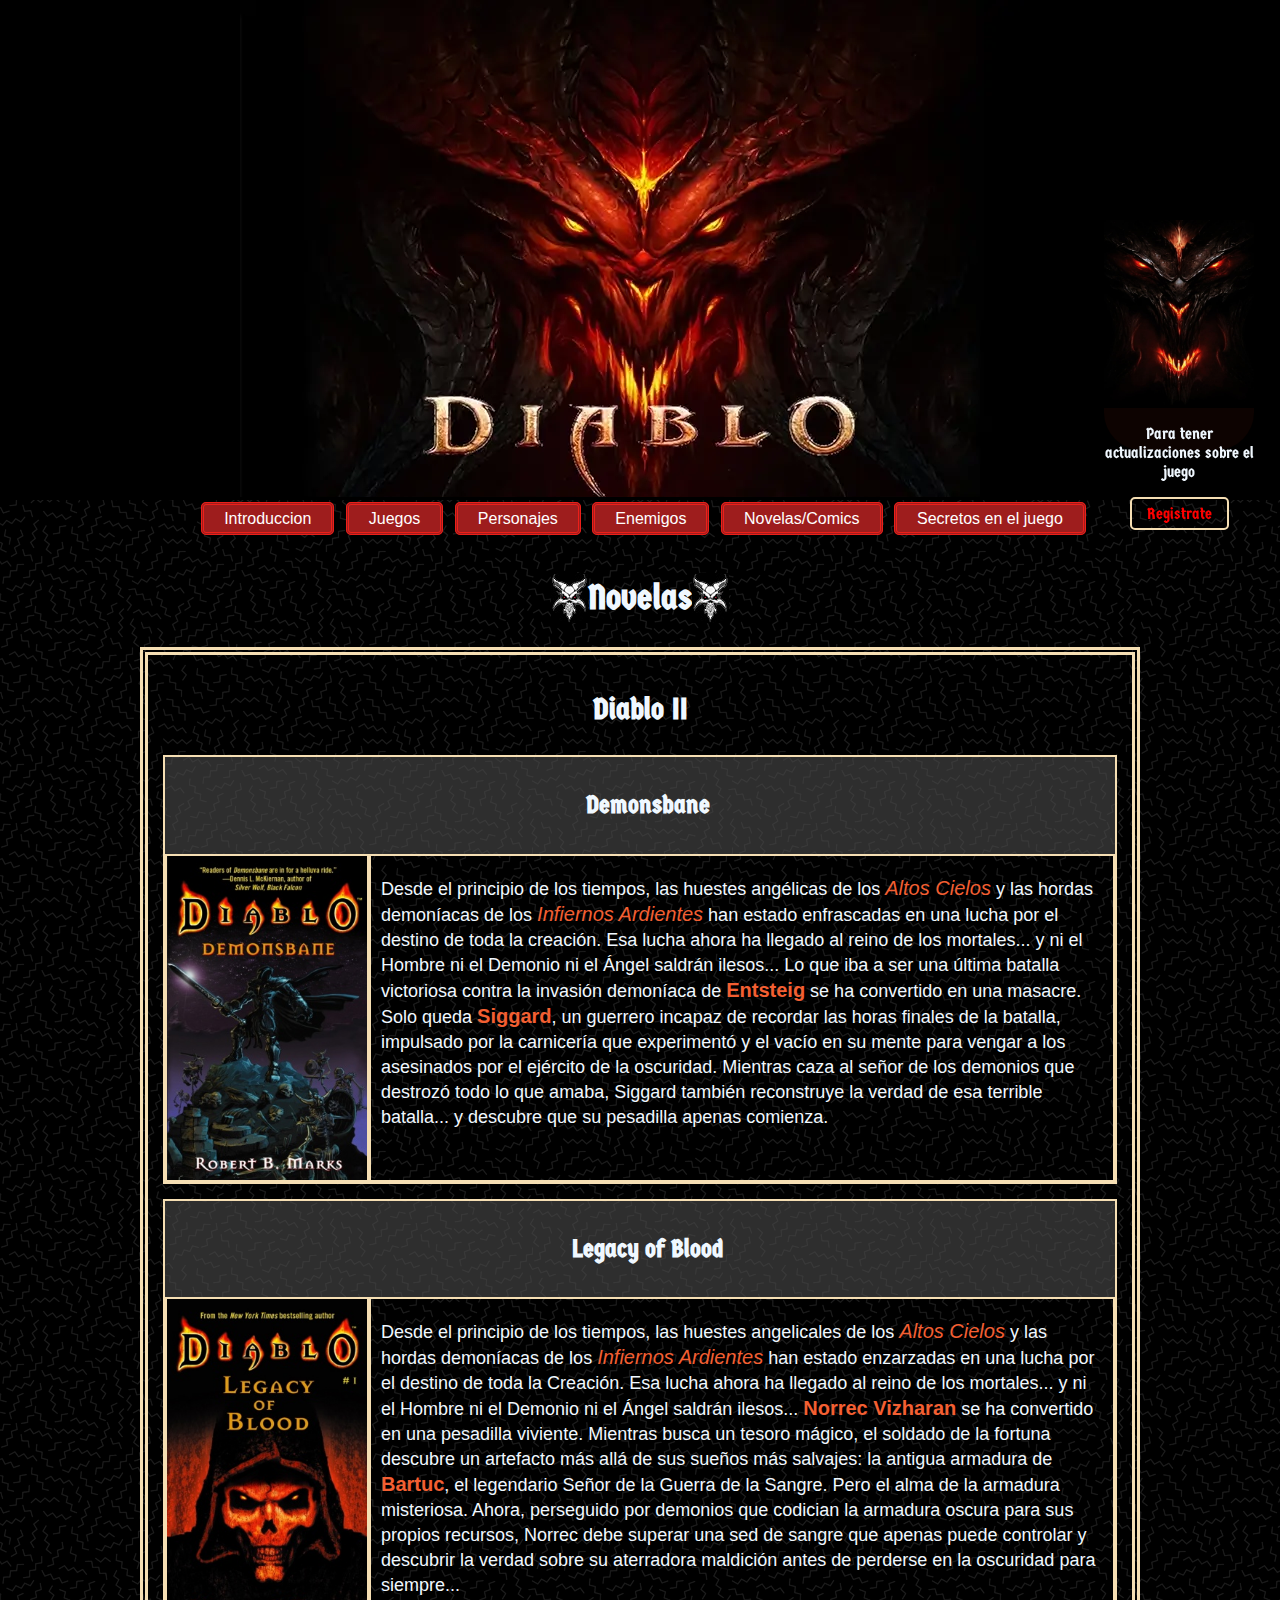
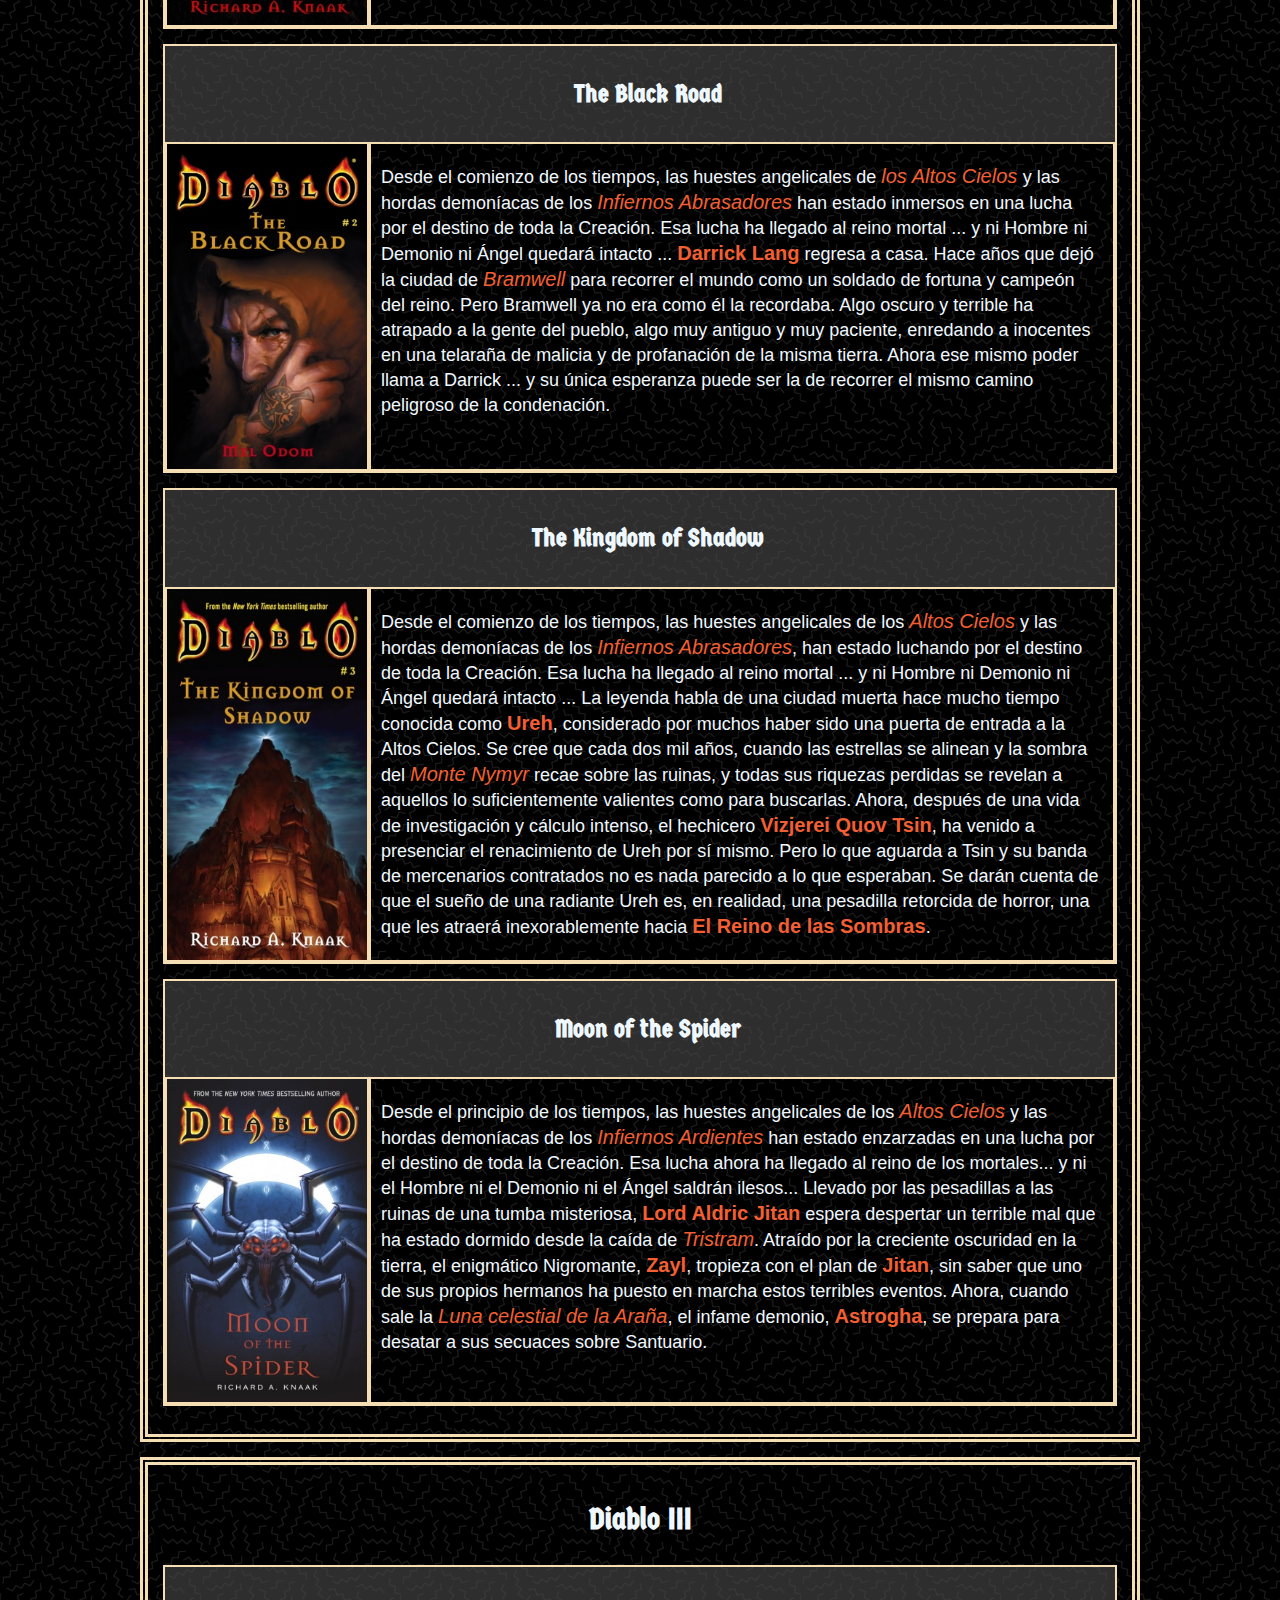
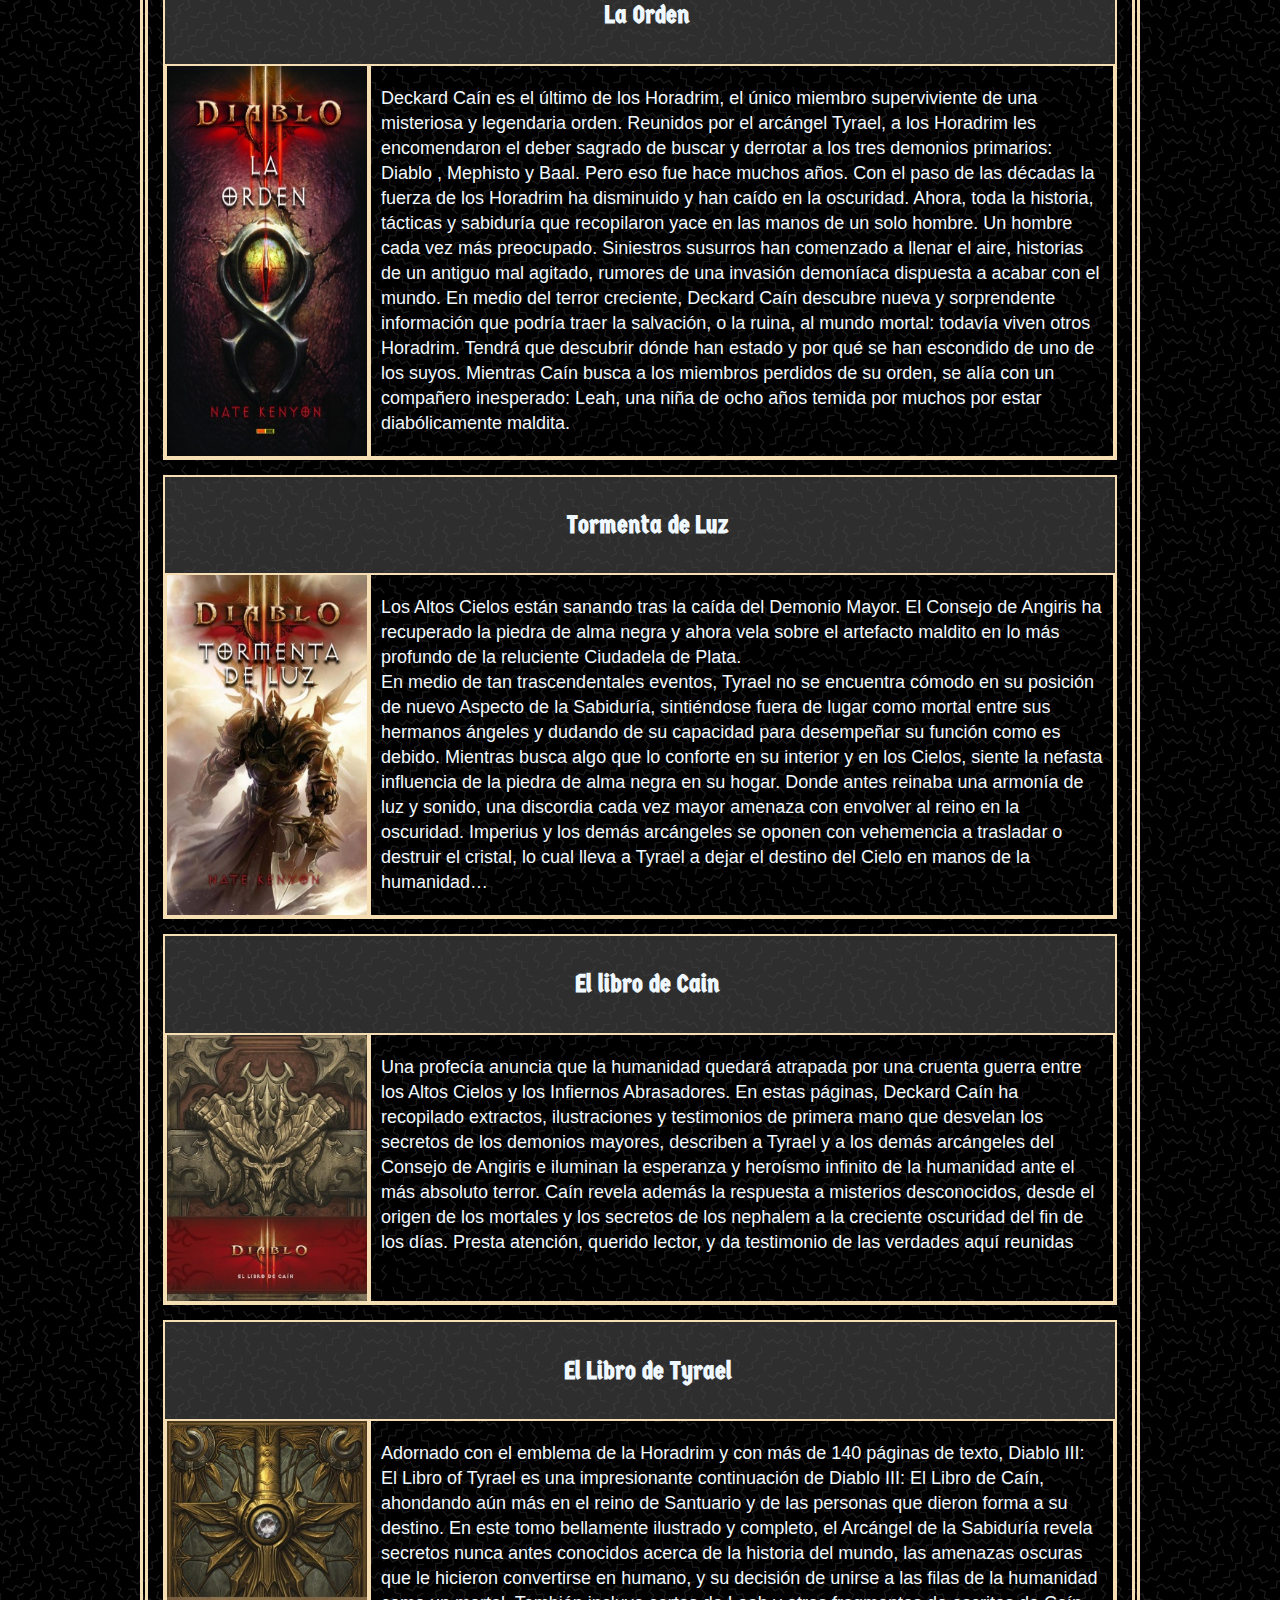
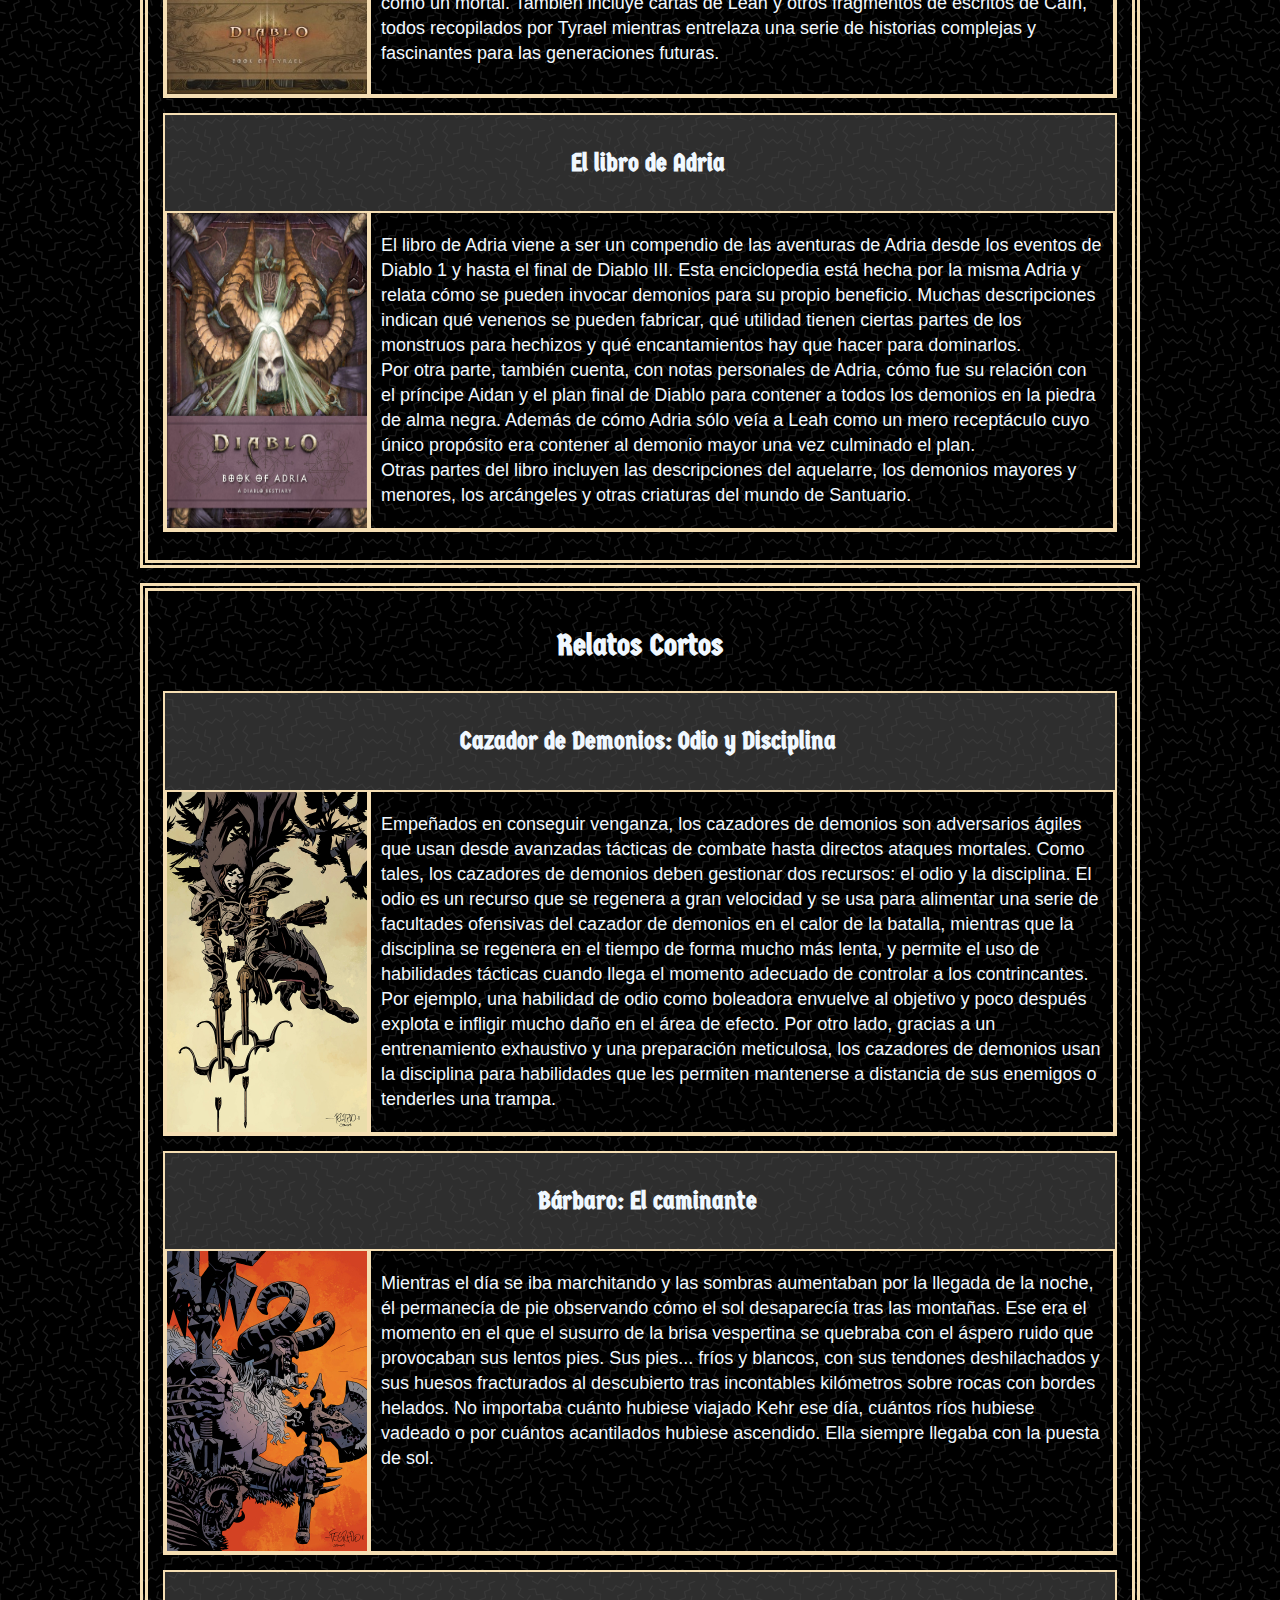
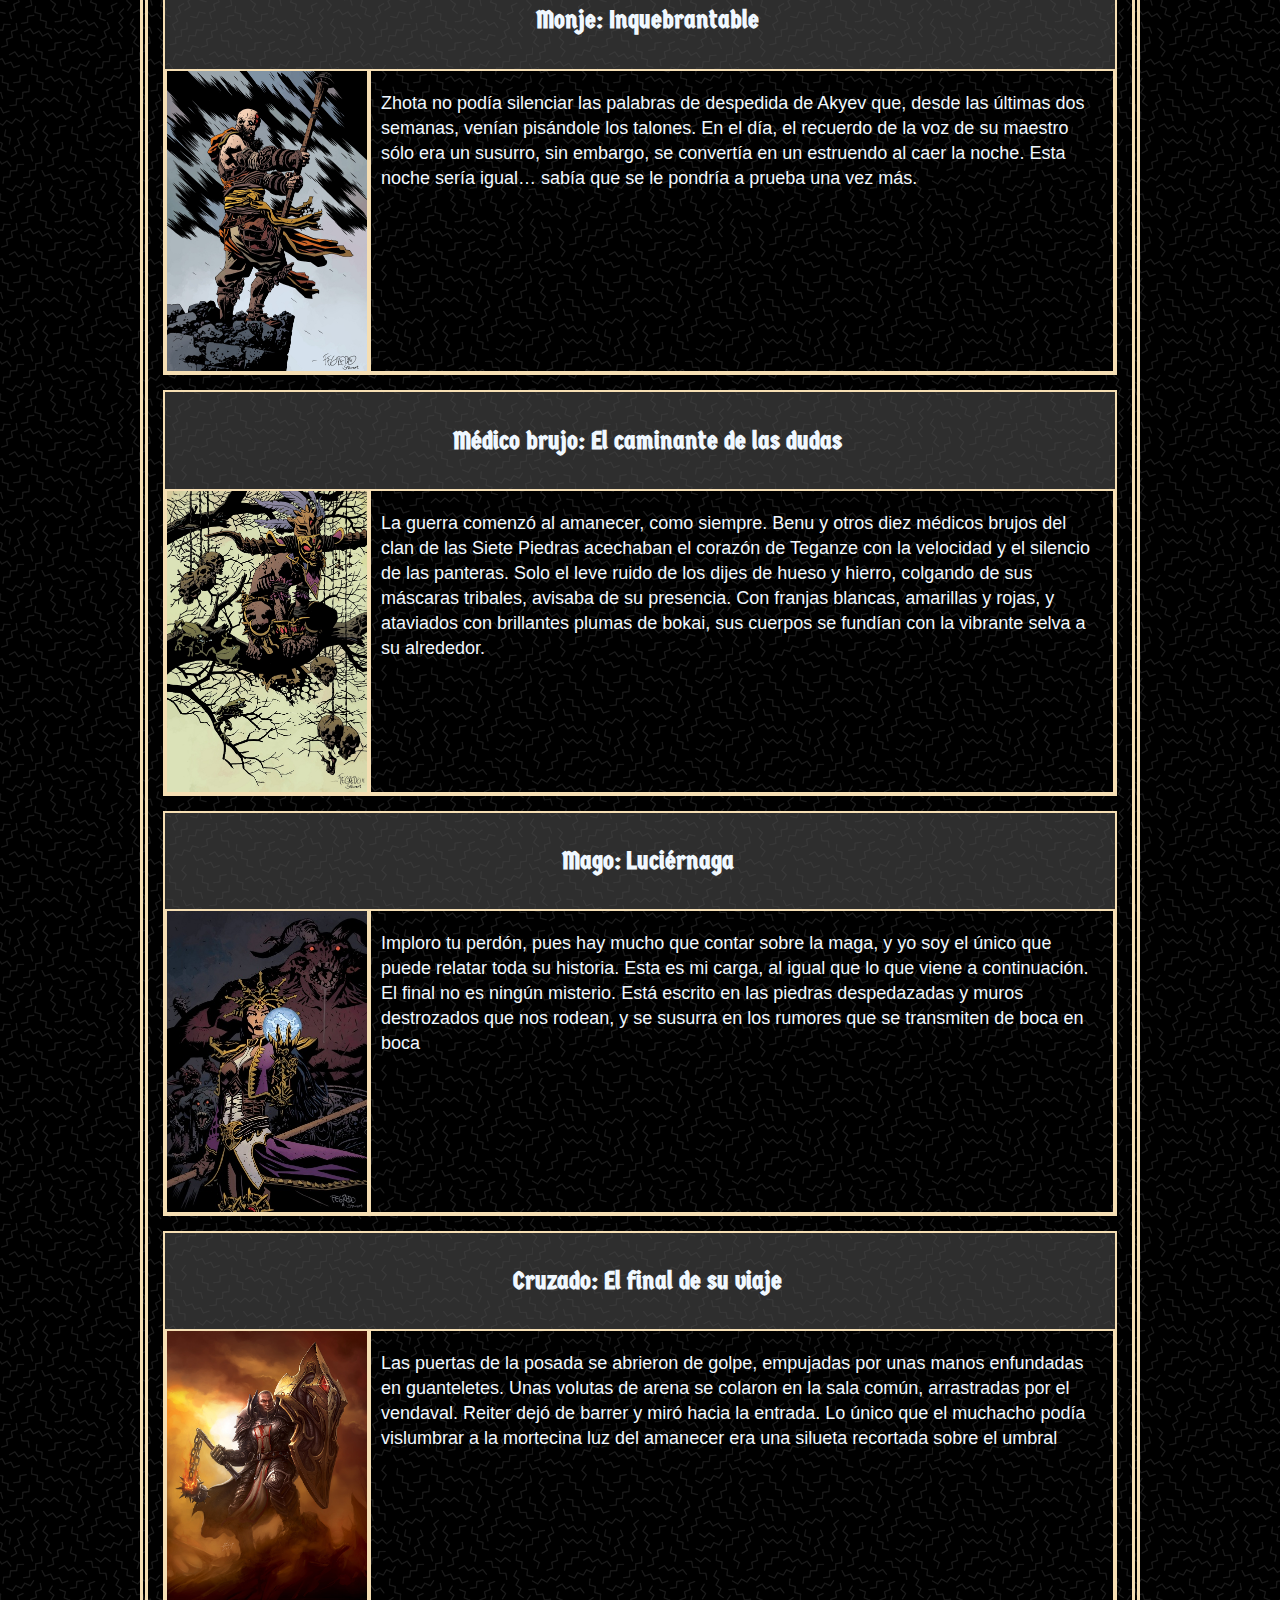
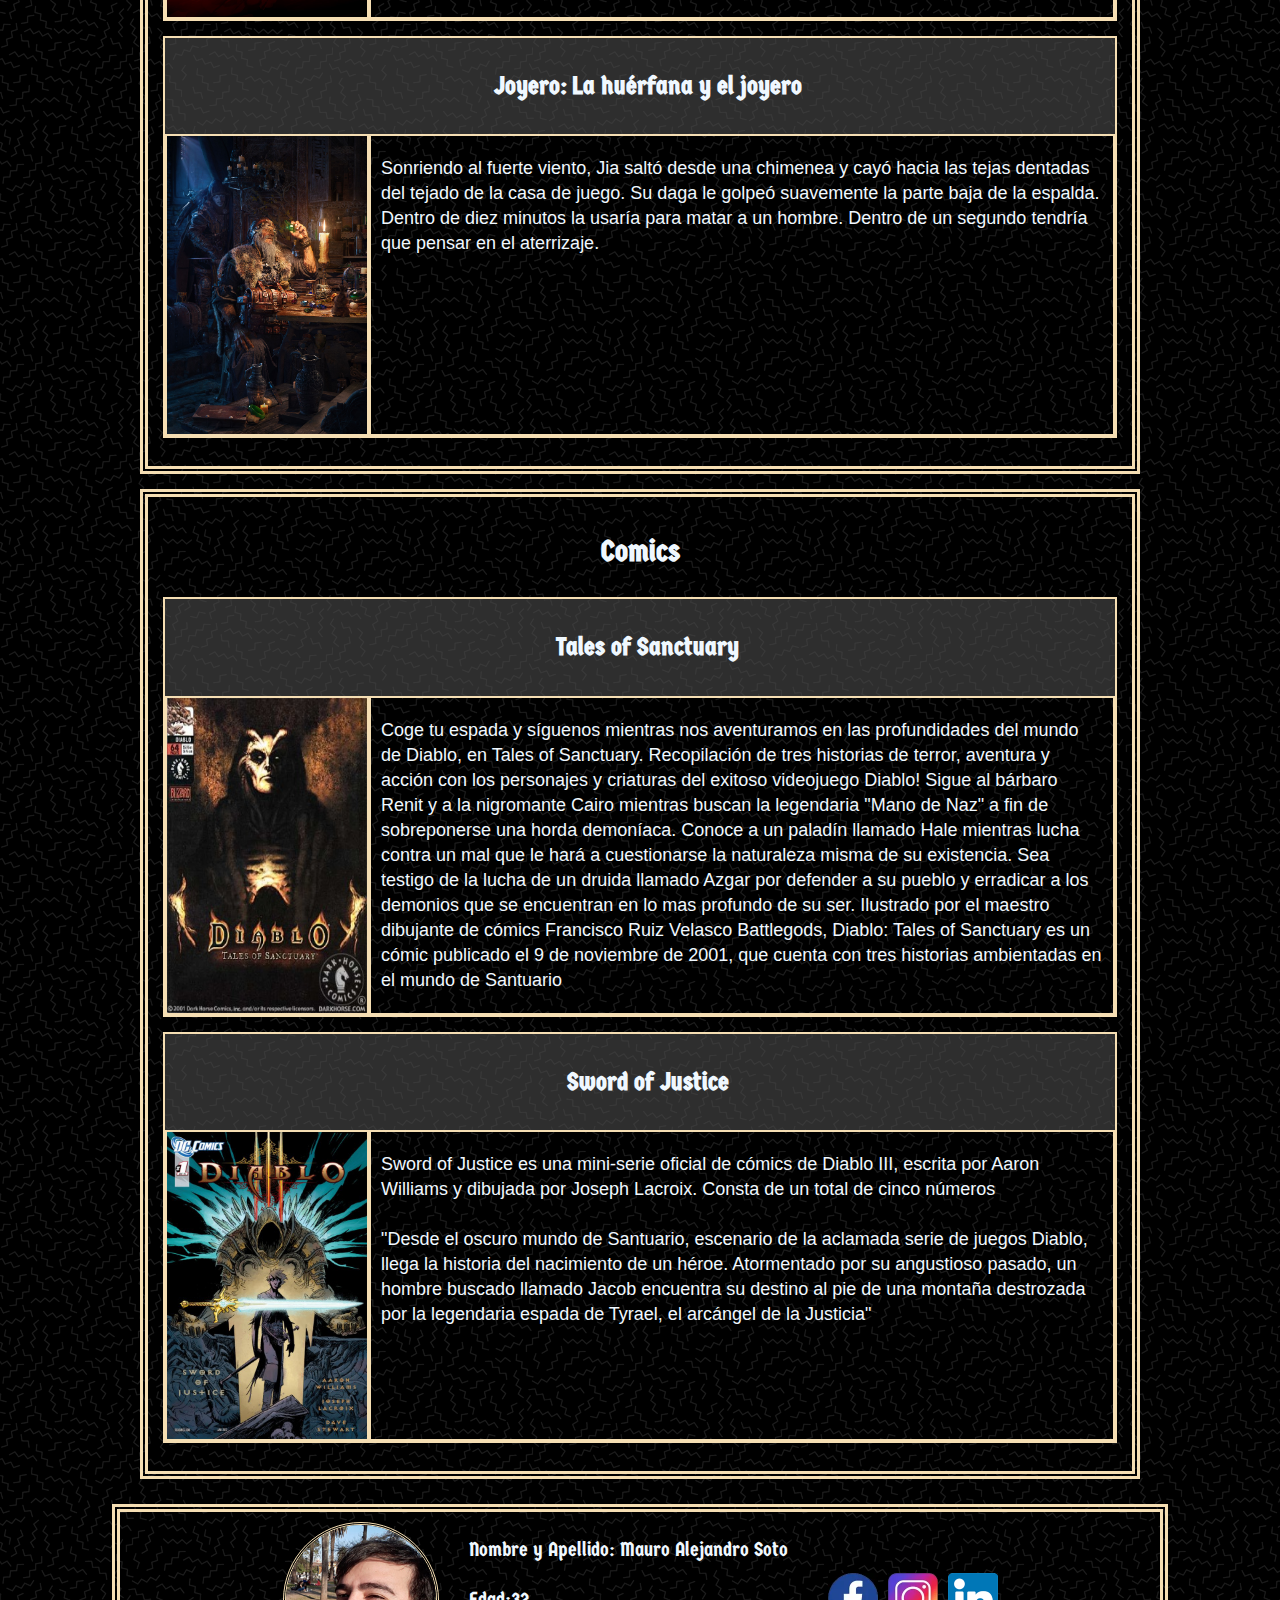
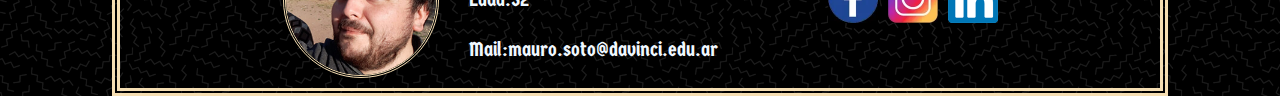
==== commit 435ca2d0: "se finaliza la carga de datos de "secretos" y se actualiza index" ====
--- a/comics.html
+++ b/comics.html
@@ -22,6 +22,7 @@
             <a class="link" href="personajes.html">Personajes</a>
             <a class="link" href="enemigos.html">Enemigos</a>
             <a class="link" href="#">Novelas/Comics</a>
+            <a class="link" href="secretos.html">Secretos en el juego</a>
         </nav>
     </div>
         <main>  
@@ -31,7 +32,7 @@
             <section class="contenedores">
                 <h3>Diablo II</h3>
                 <ul>
-                    <li>
+                    <li class="comic">
                         <div class="title">
                            <h4>Demonsbane</h4>
                         </div>
@@ -44,7 +45,7 @@
                         </div>
                     </li>
 
-                    <li>
+                    <li class="comic">
                         <div class="title">
                             <h4>Legacy of Blood</h4>
                         </div>
@@ -56,7 +57,7 @@
                             </p>
                         </div>
                     </li>
-                    <li>
+                    <li class="comic">
                         <div class="title">
                             <h4>The Black Road</h4>
                         </div>
@@ -69,7 +70,7 @@
                         </div>
                     </li>
 
-                    <li>
+                    <li class="comic">
                         <div class="title">
                             <h4>The Kingdom of Shadow</h4>
                         </div>
@@ -82,7 +83,7 @@
                             </p>
                         </div>
                     </li>
-                    <li>
+                    <li class="comic">
                         <div class="title">
                             <h4>Moon of the Spider</h4>
                         </div>
@@ -100,7 +101,7 @@
             <section class="contenedores">
                 <h3>Diablo III</h3>
                 <ul>
-                    <li>
+                    <li class="comic">
                         <div class="title">
                            <h4>La Orden</h4>
                         </div>
@@ -112,7 +113,7 @@
                             </p>
                         </div>
                     </li>
-                    <li>
+                    <li class="comic">
                         <div class="title">
                             <h4>Tormenta de Luz</h4>
                         </div>
@@ -124,7 +125,7 @@
                             </p>
                         </div>
                     </li>
-                    <li>
+                    <li class="comic">
                         <div class="title">
                             <h4>El libro de Cain</h4>
                         </div>
@@ -135,8 +136,7 @@
                             </p>
                         </div>
                     </li>
-
-                    <li>
+                    <li class="comic">
                         <div class="title">
                             <h4>El Libro de Tyrael</h4>
                         </div>
@@ -147,7 +147,7 @@
                             </p>
                         </div>
                     </li>
-                    <li>
+                    <li class="comic">
                         <div class="title">
                             <h4>El libro de Adria</h4>
                         </div>
@@ -166,7 +166,7 @@
             <section class="contenedores">
                 <h3>Relatos Cortos</h3>
                 <ul>
-                    <li>
+                    <li class="comic">
                         <div class="title">
                            <h4>Cazador de Demonios: Odio y Disciplina</h4>
                         </div>
@@ -177,7 +177,7 @@
                             </p>
                         </div>
                     </li>
-                    <li>
+                    <li class="comic">
                         <div class="title">
                            <h4>Bárbaro: El caminante</h4>
                         </div>
@@ -188,7 +188,7 @@
                             </p>
                         </div>
                     </li>
-                    <li>
+                    <li class="comic">
                         <div class="title">
                            <h4>Monje: Inquebrantable</h4>
                         </div>
@@ -200,7 +200,7 @@
                             </p>
                         </div>
                     </li>
-                    <li>
+                    <li class="comic">
                         <div class="title">
                            <h4>Médico brujo: El caminante de las dudas</h4>
                         </div>
@@ -212,7 +212,7 @@
                             </p>
                         </div>
                     </li>
-                    <li>
+                    <li class="comic">
                         <div class="title">
                            <h4>Mago: Luciérnaga</h4>
                         </div>
@@ -223,7 +223,7 @@
                             </p>
                         </div>
                     </li>
-                    <li>
+                    <li class="comic">
                         <div class="title">
                            <h4>Cruzado: El final de su viaje</h4>
                         </div>
@@ -234,7 +234,7 @@
                             </p>
                         </div>
                     </li>
-                    <li>
+                    <li class="comic">
                         <div class="title">
                            <h4>Joyero: La huérfana y el joyero</h4>
                         </div>
@@ -251,7 +251,7 @@
             <section class="contenedores">
                 <h3>Comics</h3>
                 <ul>
-                    <li>
+                    <li class="comic">
                         <div class="title">
                             <h4>Tales of Sanctuary</h4>
                         </div>
@@ -262,7 +262,7 @@
                             </p>
                         </div>
                     </li>
-                    <li>
+                    <li class="comic">
                         <div class="title">
                             <h4>Sword of Justice</h4>
                         </div>
--- a/css/stylo.css
+++ b/css/stylo.css
@@ -38,14 +38,33 @@
 
 /* --------------------------------------index--------------------------------------------------- */
 
-.imagen{
+.imagen,.imagen2,.imagen3,.imagen4,.imagen5,.imagen6,.imagen7{
     height: 300px;
     border: 2px solid wheat;
     background-image: url(../img/tristan_intro.jpg);
     background-size: cover;
     background-position-y: center;
-    background-repeat: no-repeat; 
-}
+    background-repeat: no-repeat;
+}
+.imagen2{
+    background-image: url(../img/diabloiv/baner-lanzamiento.jpg); 
+}
+.imagen3{
+    background-image: url(../img/diabloiv/baner-argumento.webp); 
+}
+.imagen4{
+    background-image: url(../img/diabloiv/baner-novedades.webp); 
+}
+.imagen5{
+    background-image: url(../img/diabloiv/baner-personajes.webp);  
+}
+.imagen6{
+    background-image: url(../img/diabloiv/baner-combate.webp);  
+}
+.imagen7{
+    background-image: url(../img/diabloiv/baner-trailers.jpg);  
+}
+
 .contenedores{
     font-size: 18px;
     line-height: 30px;
@@ -99,17 +118,17 @@
     padding: 0px 5px 0px 5px;
     list-style: none;
 }
-li{
+.comic{
     list-style: none;
     border: 2px solid wheat;  
     margin: 15px 0px;
 }
-li div img{
+.comic div img{
     display: block;
     max-width: 200px;
     border: 2px solid wheat;  
 } /*agregar un div como contenedor de la imagen y darle tamaño*/
-li div p{
+.comic div p{
     font-size: 18px;
     line-height: 25px;
     padding:20px 10px;
@@ -162,7 +181,6 @@
     overflow: hidden;
     margin-right: 30px;
     border: 3px double wheat;
-    overflow: hidden;
 }
 .perfil_log img:hover{
     transform: scale(1.1);
@@ -226,7 +244,7 @@
     text-align: center;
     width: 150px;
     height: 150px;
-    background-color: rgb(15, 14, 14);
+    background-color: rgb(13 3 1);
     border-radius: 25%;
     bottom: 50%;
     right: 2%;
@@ -242,4 +260,18 @@
 }
 .botonform>img{
 width: 100%;
+}
+textarea{
+    width: 100%;
+    height: 200px;
+}
+.juegos{
+    display: flex;
+}
+.muuu{
+    display:block;
+    display: none; /*borrame y encuentra el secreto 😁*/
+    height: 200px;
+    background-color: rgba(0, 0, 0, 0);
+    transform: scaleX(-1);
 }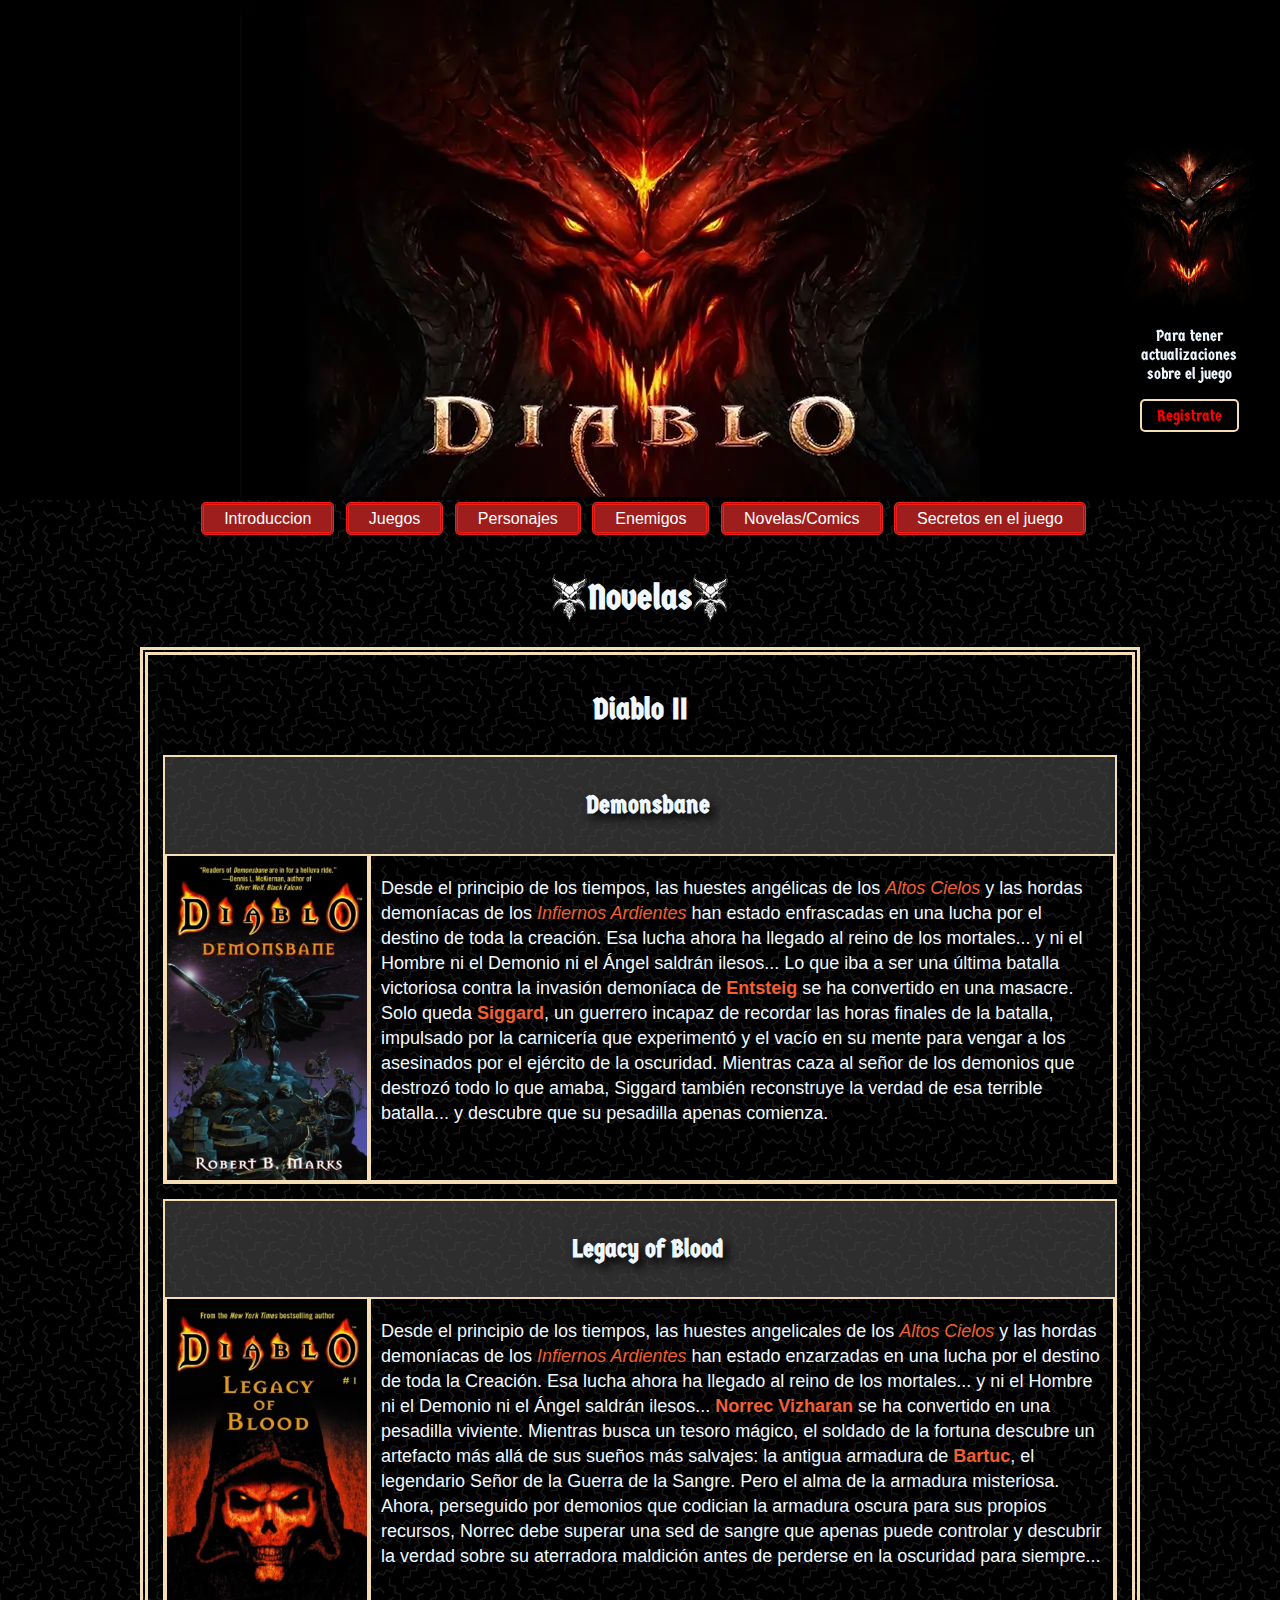
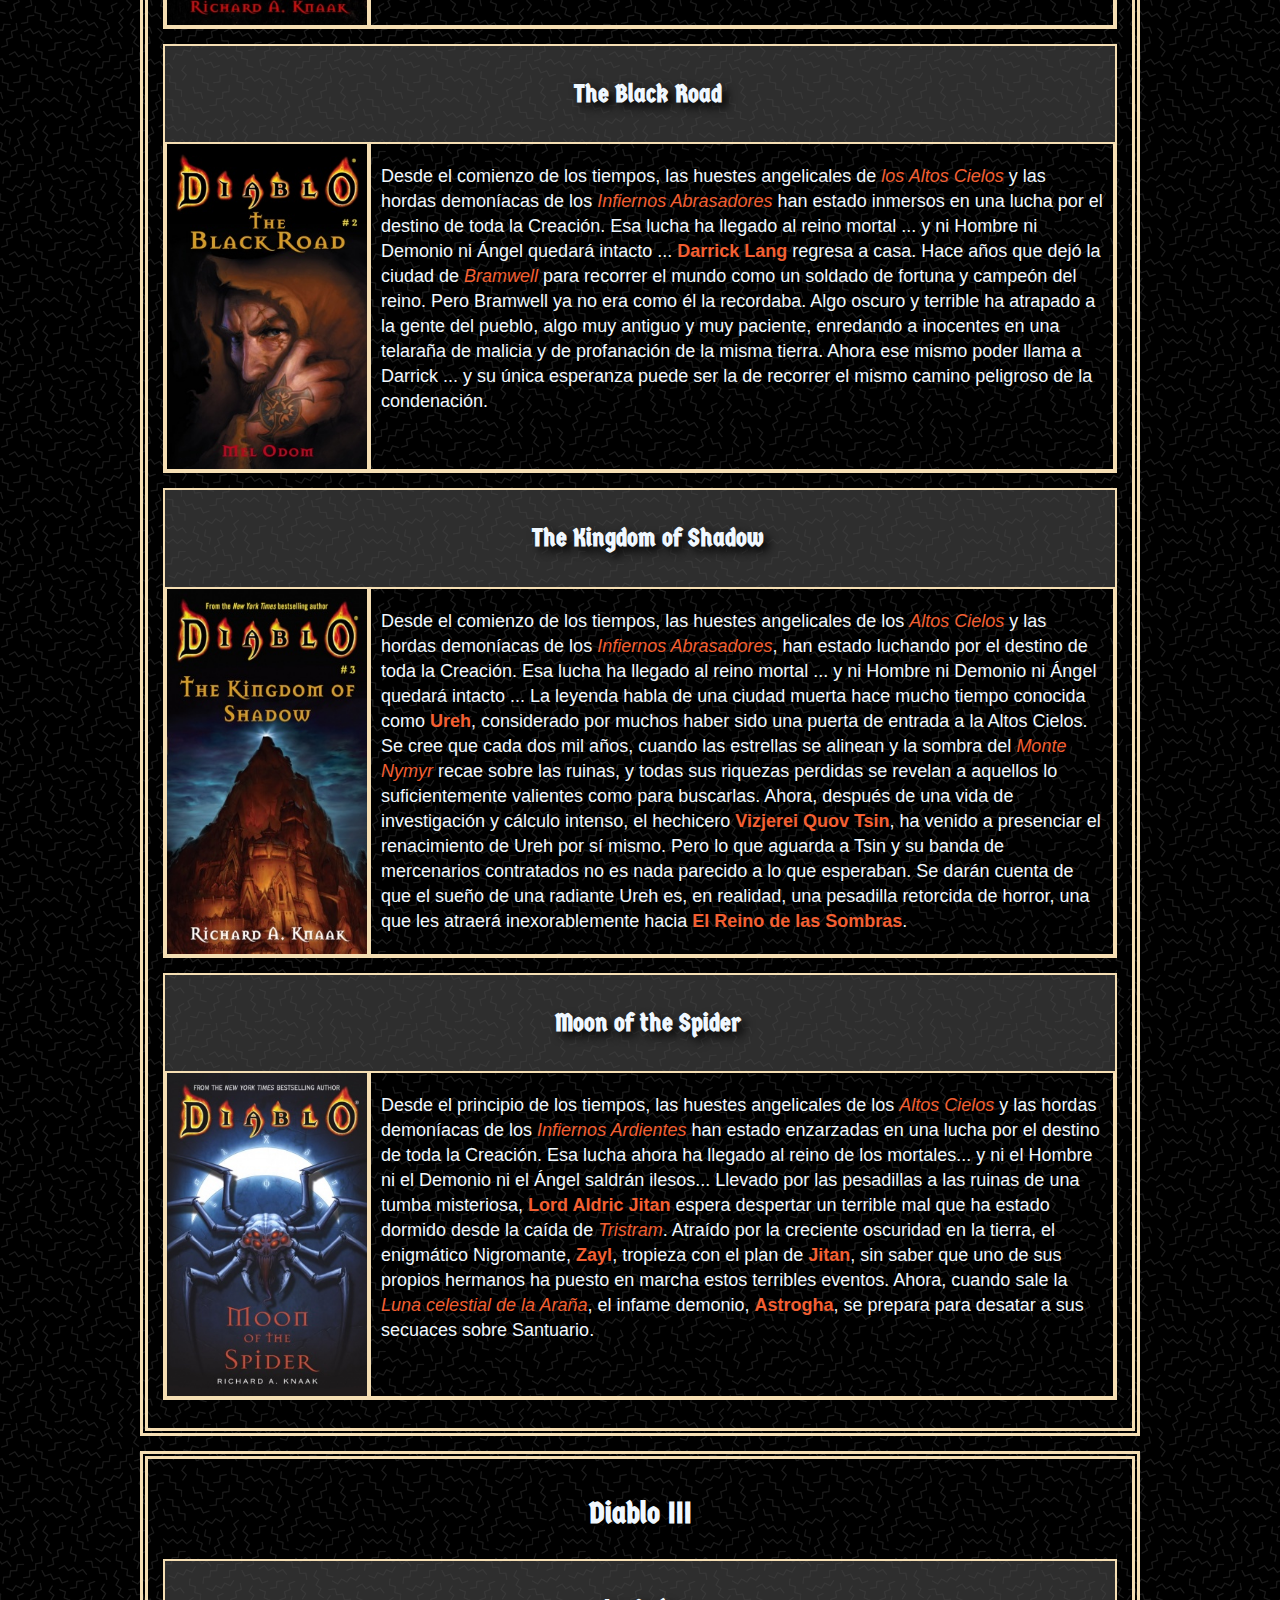
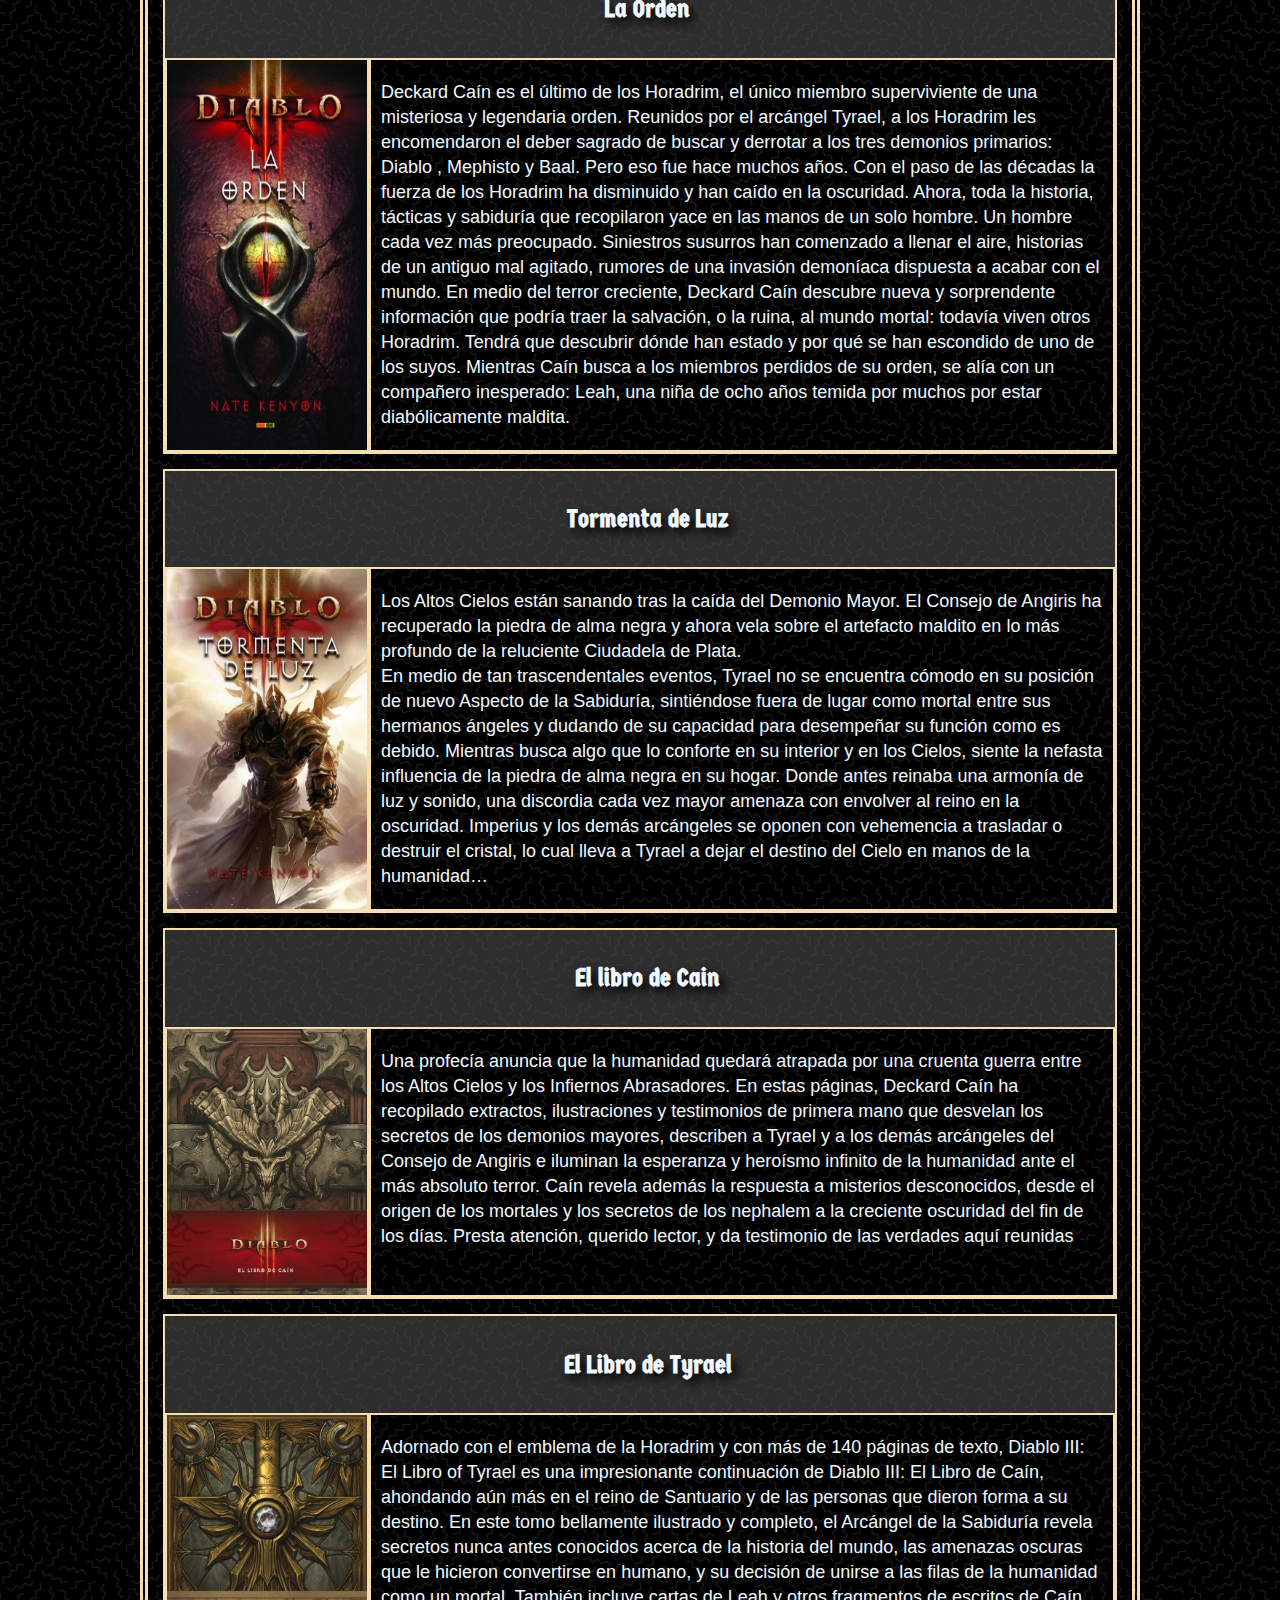
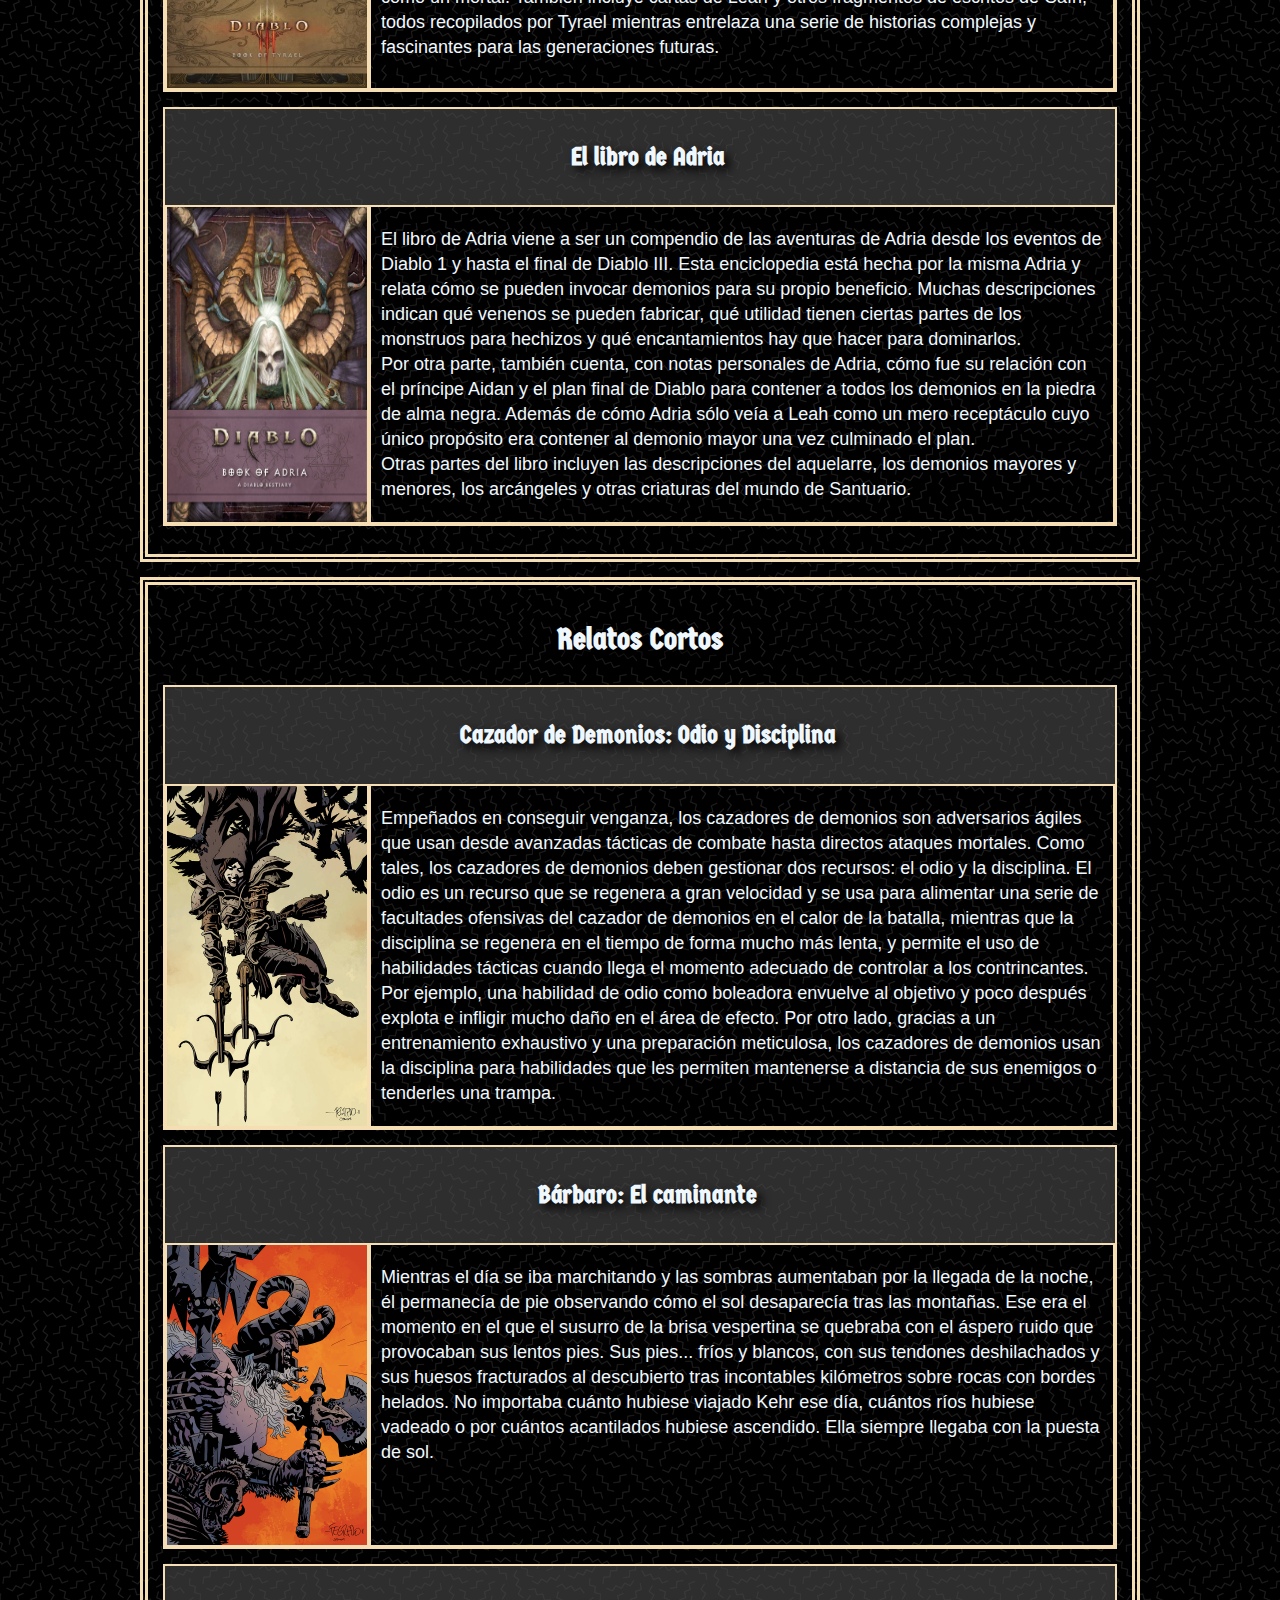
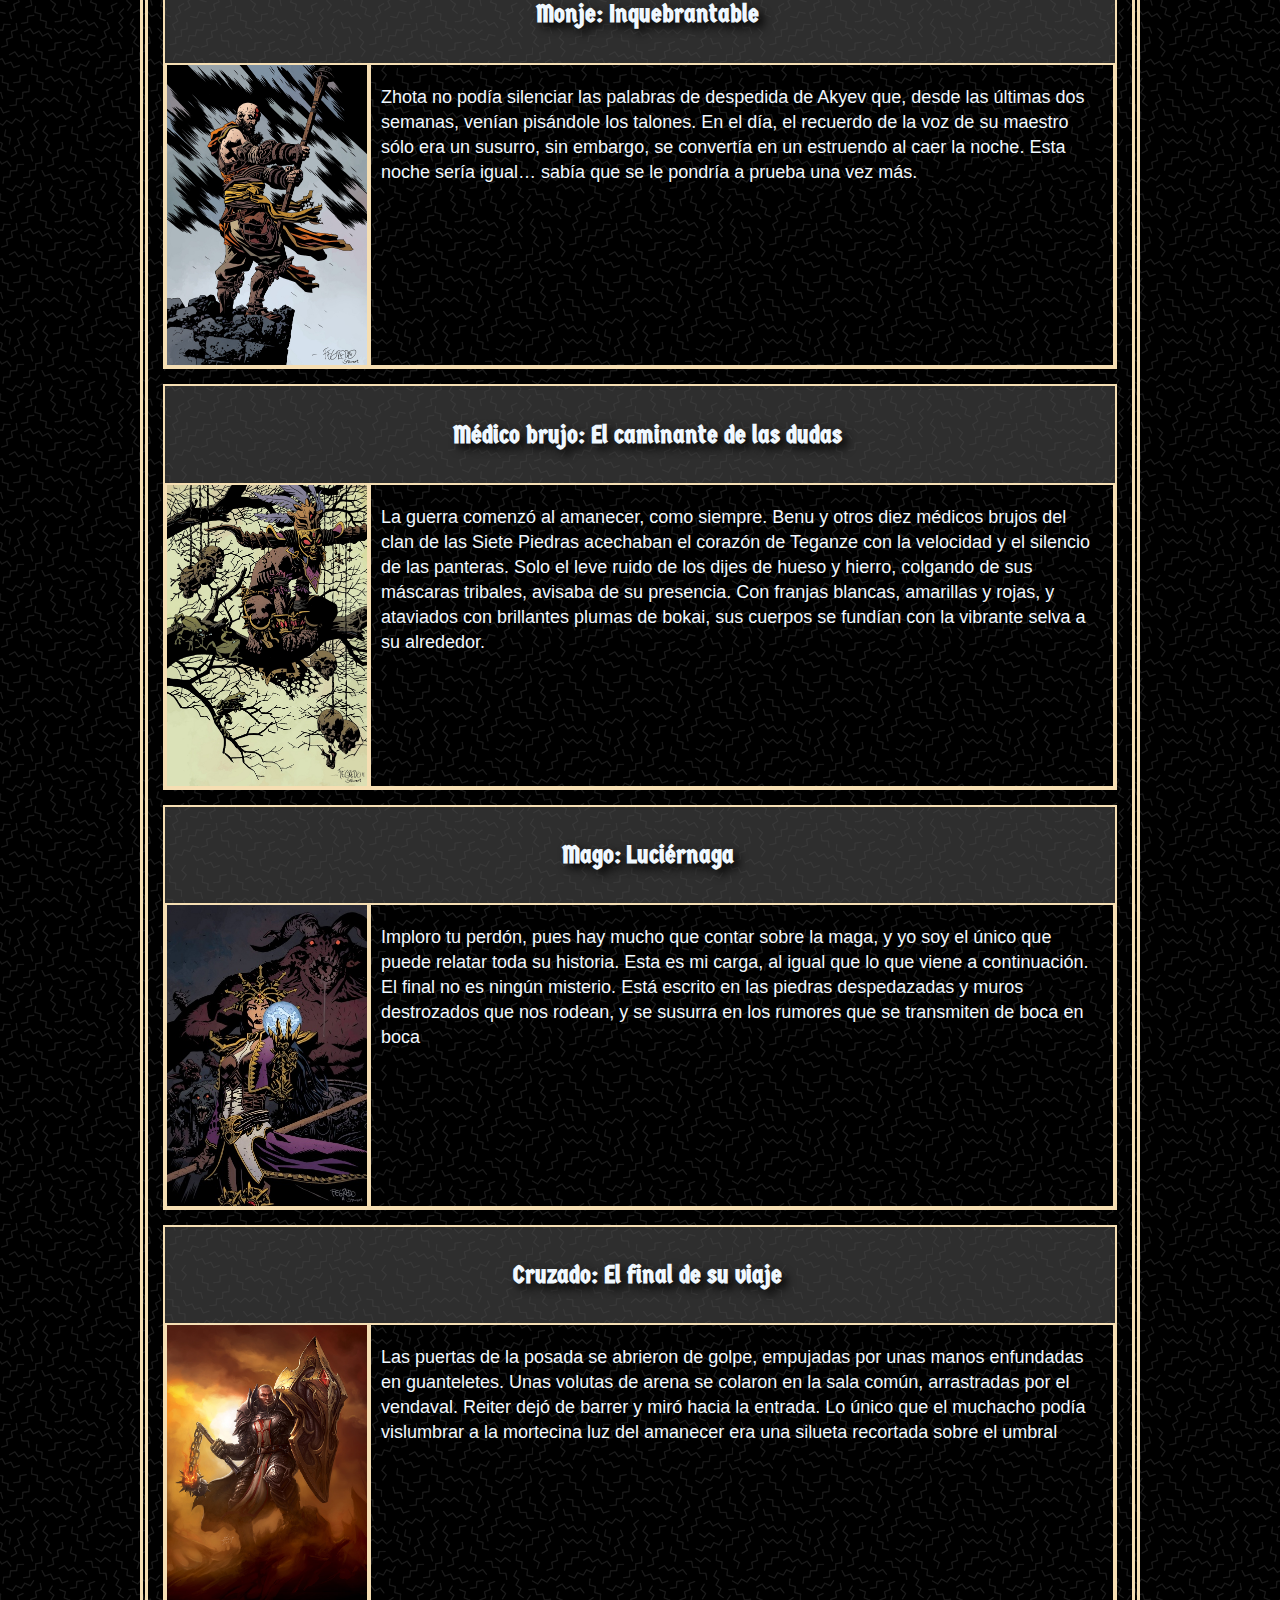
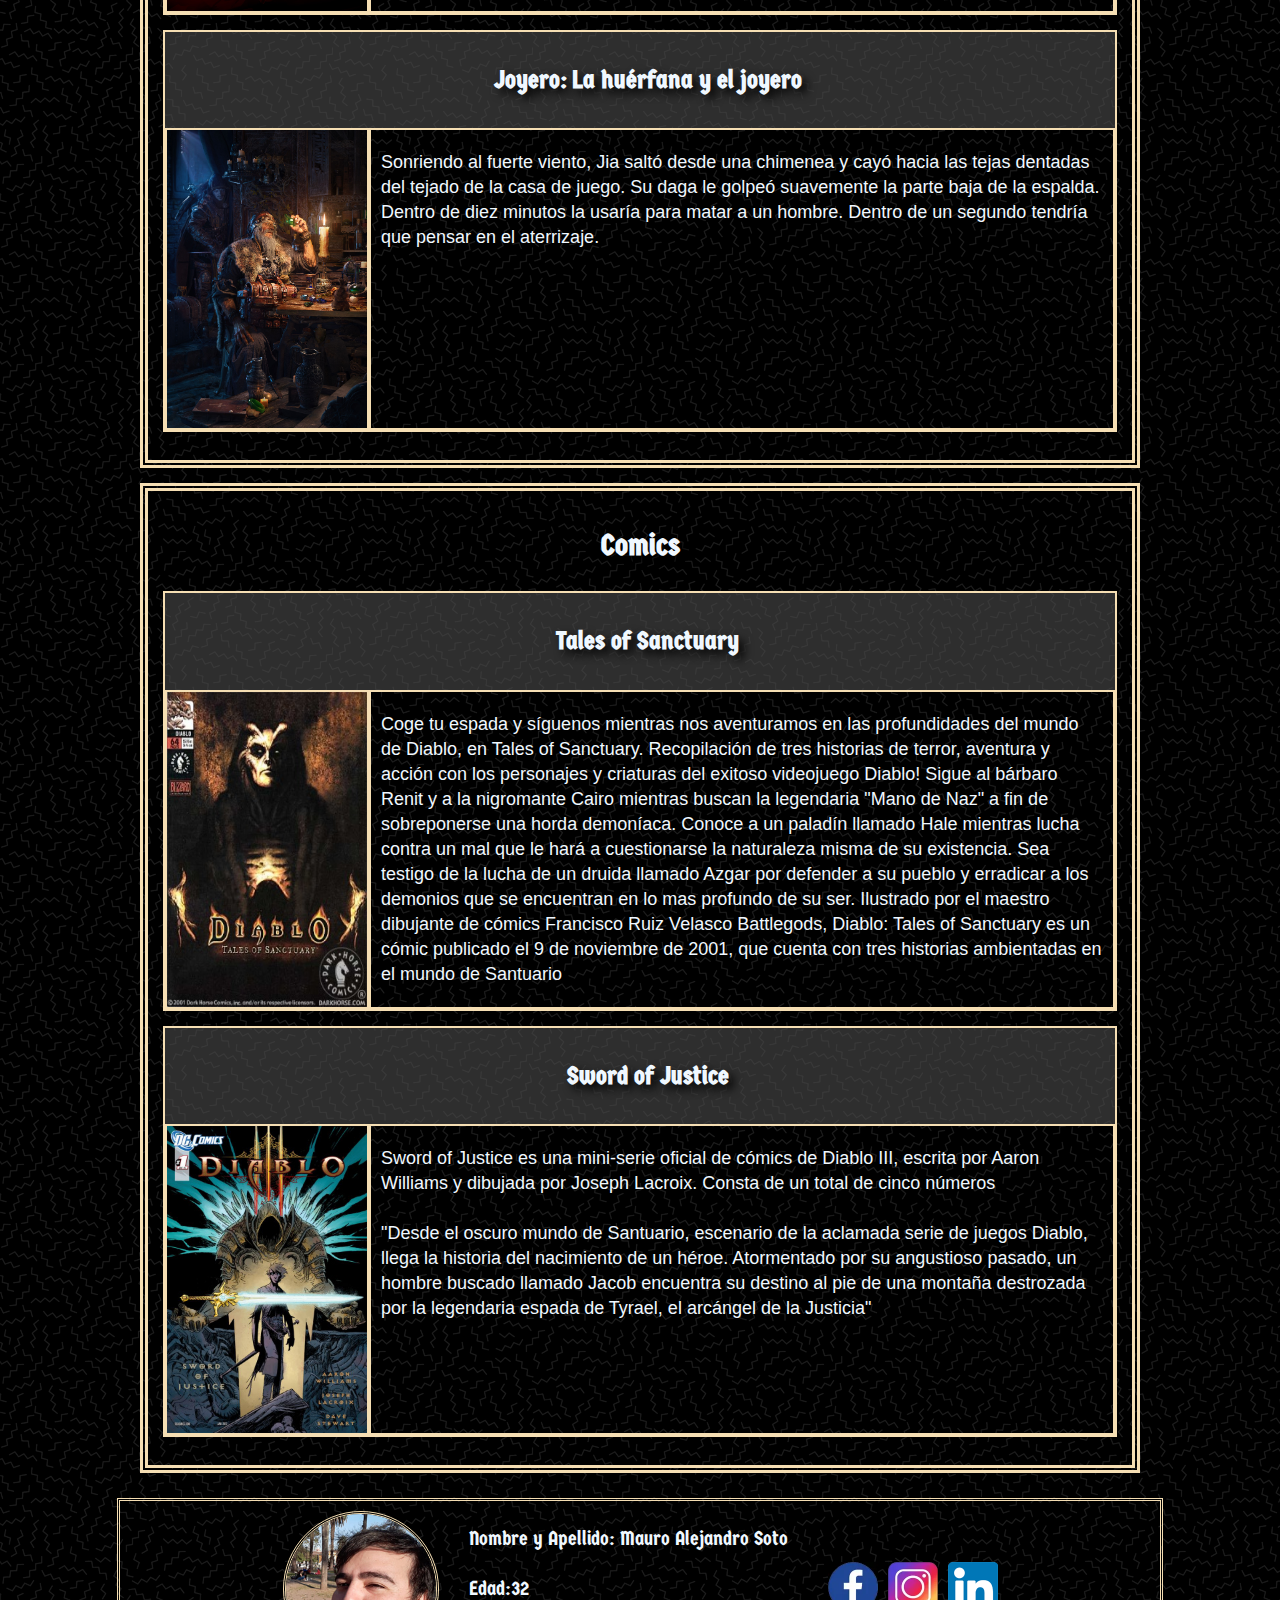
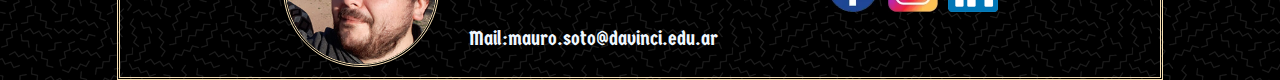
==== commit ed6a4687: "completado section enemigos,completado parcial secretos" ====
--- a/comics.html
+++ b/comics.html
@@ -4,7 +4,7 @@
     <meta charset="UTF-8">
     <meta http-equiv="X-UA-Compatible" content="IE=edge">
     <meta name="viewport" content="width=device-width, initial-scale=1.0">
-    <link rel="stylesheet" href="css/stylo.css">
+    <link rel="stylesheet" href="css/comics.css">
     <link rel="preconnect" href="https://fonts.googleapis.com">
     <link rel="preconnect" href="https://fonts.gstatic.com" crossorigin>
     <link href="https://fonts.googleapis.com/css2?family=Germania+One&display=swap" rel="stylesheet">
--- a/css/comics.css
+++ b/css/comics.css
@@ -0,0 +1,182 @@
+body {
+    margin: 0;
+    padding: 0;
+    font-family: 'Montserrat', sans-serif;
+    background-color: black;
+    background-image: url(../img/fondo.webp);
+    color: aliceblue;
+}
+main,
+nav {
+    padding: 10px 20px;
+    max-width: 1000px;
+    margin: 0px auto;
+}
+header{
+    height: 500px;
+    background-color: black;
+    background-image: url(../img/diablo_logo.webp);
+    background-position-x: center;
+    background-repeat: no-repeat;
+}
+h1{
+    display: none;
+}
+nav{
+    text-align: center;
+}
+.link{
+    margin-left: 7px;
+    padding: 5px 20px;
+    text-decoration: none;
+    color: rgb(255, 255, 255);
+    border: 3px double rgba(252, 31, 24, 0.822);
+    border-radius: 5px;
+    background-color: rgb(158, 29, 29);
+}
+.contenedores{
+    font-size: 18px;
+    line-height: 30px;
+    padding: 10px;
+    border: 8px double wheat;
+    margin-bottom: 15px;
+}
+.titulos{
+    display: flex;
+    align-items: center;
+    justify-content: center;
+} /* usado para el contenedor de los h2*/
+h2{
+    font-family: 'Germania One', cursive;
+    text-align: center;
+    font-size: 35px;
+    padding: 0px;
+    text-shadow: 5px 5px 10px black;
+}
+h3{
+    font-family: 'Germania One', cursive;
+    text-align: center;
+    font-size: 30px;
+    padding: 0px;
+    text-shadow: 5px 5px 10px black;
+}
+h4{
+    font-family: 'Germania One', cursive;
+    text-align: start;
+    font-size: 25px;
+    padding-left: 15px; 
+    text-shadow: 5px 5px 10px black;
+}
+footer{
+    display: flex;
+    align-items: center;
+    justify-content: center;
+    border: 3px double wheat;
+    padding: 10px 20px;
+    max-width: 1000px;
+    margin: 0px auto;
+}
+.perfil_log{
+    display: flex;
+    height: 150px;
+    border-radius: 50%;
+    overflow: hidden;
+    margin-right: 30px;
+    border: 3px double wheat;
+}
+.perfil_log img:hover{
+    transform: scale(1.1);
+    transition: 1.5s;
+}
+.datos{
+    display: flex;
+    flex-direction: column;
+    font-size: 20px;
+    line-height: 10px;
+    margin-right: 30px;
+    font-family: 'Germania One', cursive;
+}
+.social_media{
+    display: flex;
+}
+.social_media img{
+    max-width: 50px;
+    padding-left: 10px;
+}
+a:hover{
+    transform:rotate(0) scale(1.2);
+}
+
+body>div>nav a:visited{
+    color: whitesmoke;
+}
+body>div>nav a:hover{
+    color: black;
+    transform:scale(1.2);
+}
+abbr,em,strong{
+    color: rgb(243, 95, 50);
+}
+
+/* --------------------------------butom-form---------------------------- */
+.botonform{
+    display: flex;
+    align-items: center;
+    justify-content: center;
+    flex-direction: column;
+    position: fixed;
+    text-align: center;
+    width: 130px;
+    height: 320px;
+    background-color: rgb(0, 0, 0);
+    border-radius: 20px;
+    bottom: 50%;
+    right: 2%;
+    z-index: 1;
+    font-family: 'Germania One', cursive;
+}
+.botonform>p{
+    background-color: black;
+}
+.botonform>a{
+    color: red;
+    border: 2px solid wheat;
+    padding: 5px 15px 5px 15px;
+    border-radius: 5px;
+    text-decoration: none;
+    background-color: black;
+}
+.botonform>img{
+width: 100%;
+border-radius: 20px;
+}
+.content{
+    display: flex;
+}
+ul{
+    padding: 0px 5px 0px 5px;
+    list-style: none;
+}
+.comic{
+    list-style: none;
+    border: 2px solid wheat;  
+    margin: 15px 0px;
+}
+.comic div img{
+    display: block;
+    max-width: 200px;
+    border: 2px solid wheat;  
+} 
+.comic div p{
+    font-size: 18px;
+    line-height: 25px;
+    padding:20px 10px;
+    margin: 0px;
+    max-width: 800px;
+    border: 2px solid wheat; 
+}
+.title{
+    display: flex;
+    background-color: rgba(75, 74, 74, 0.616);
+    justify-content: center;
+    }
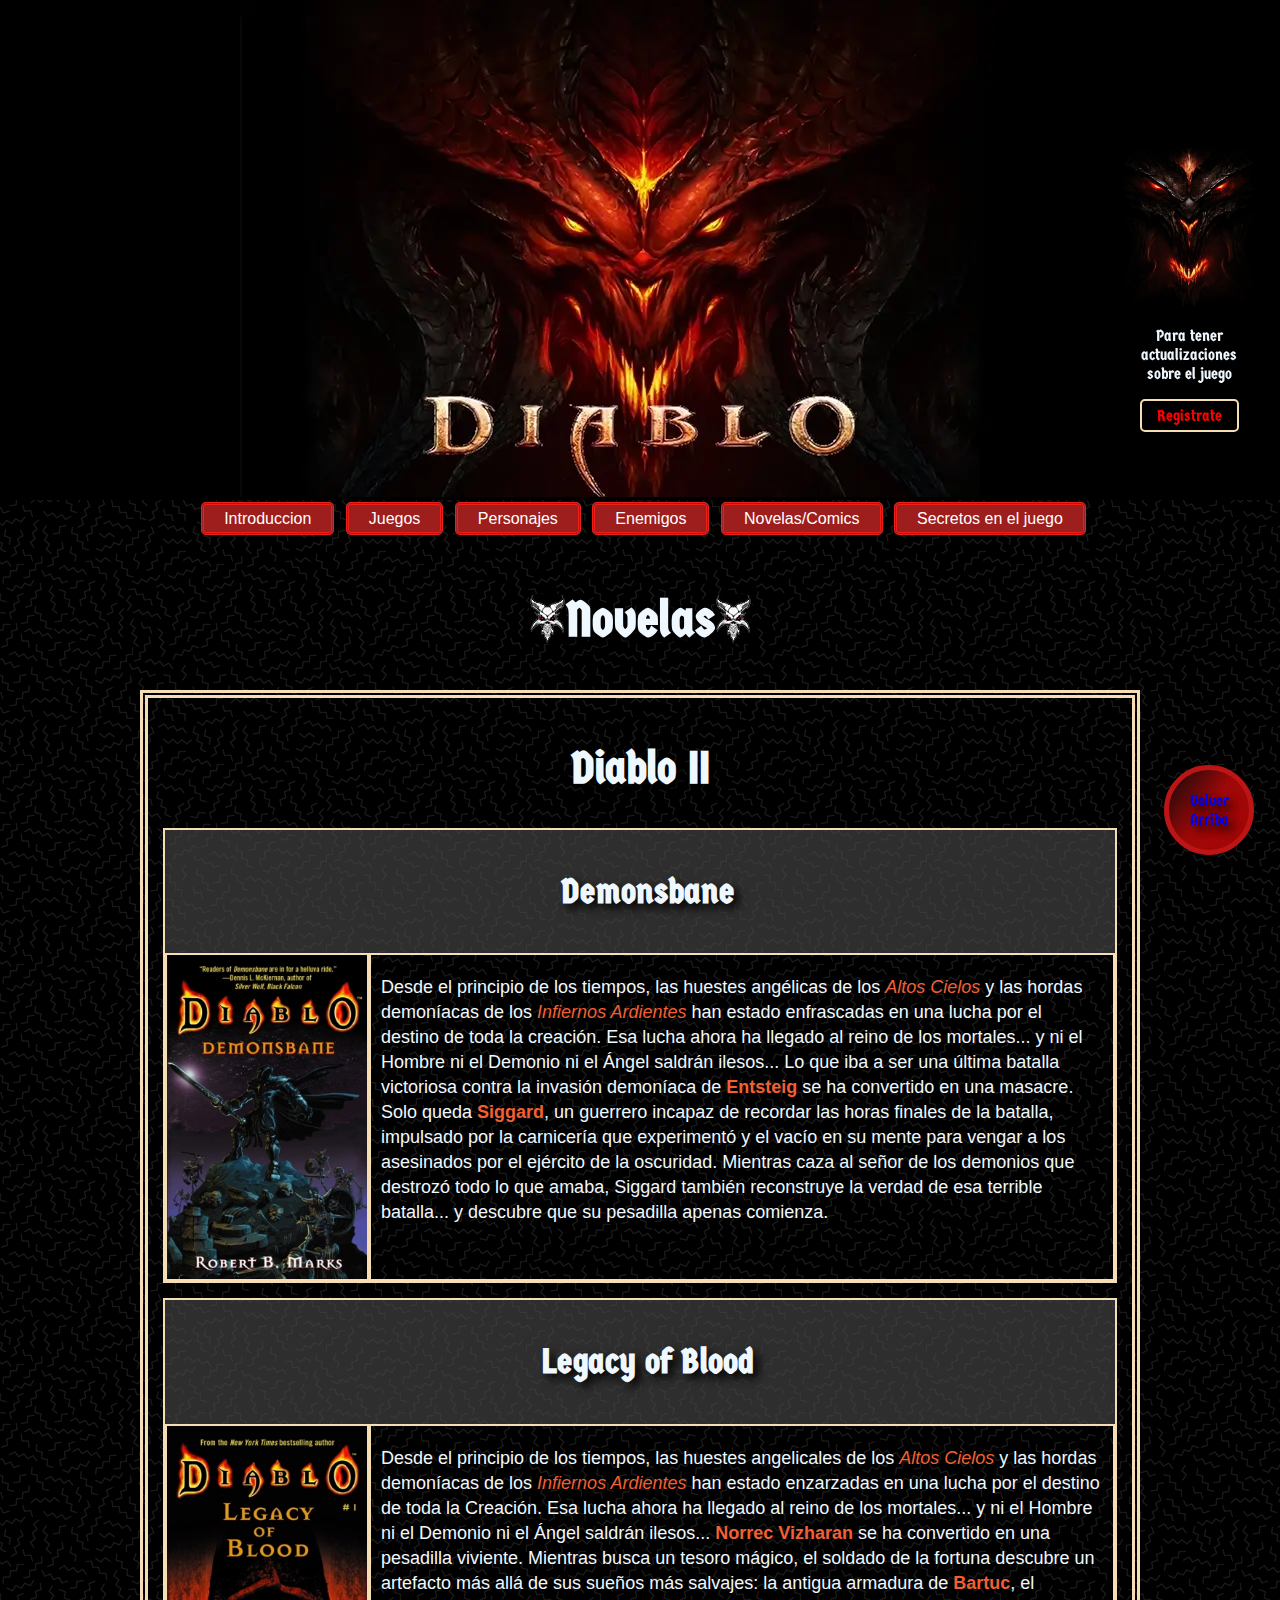
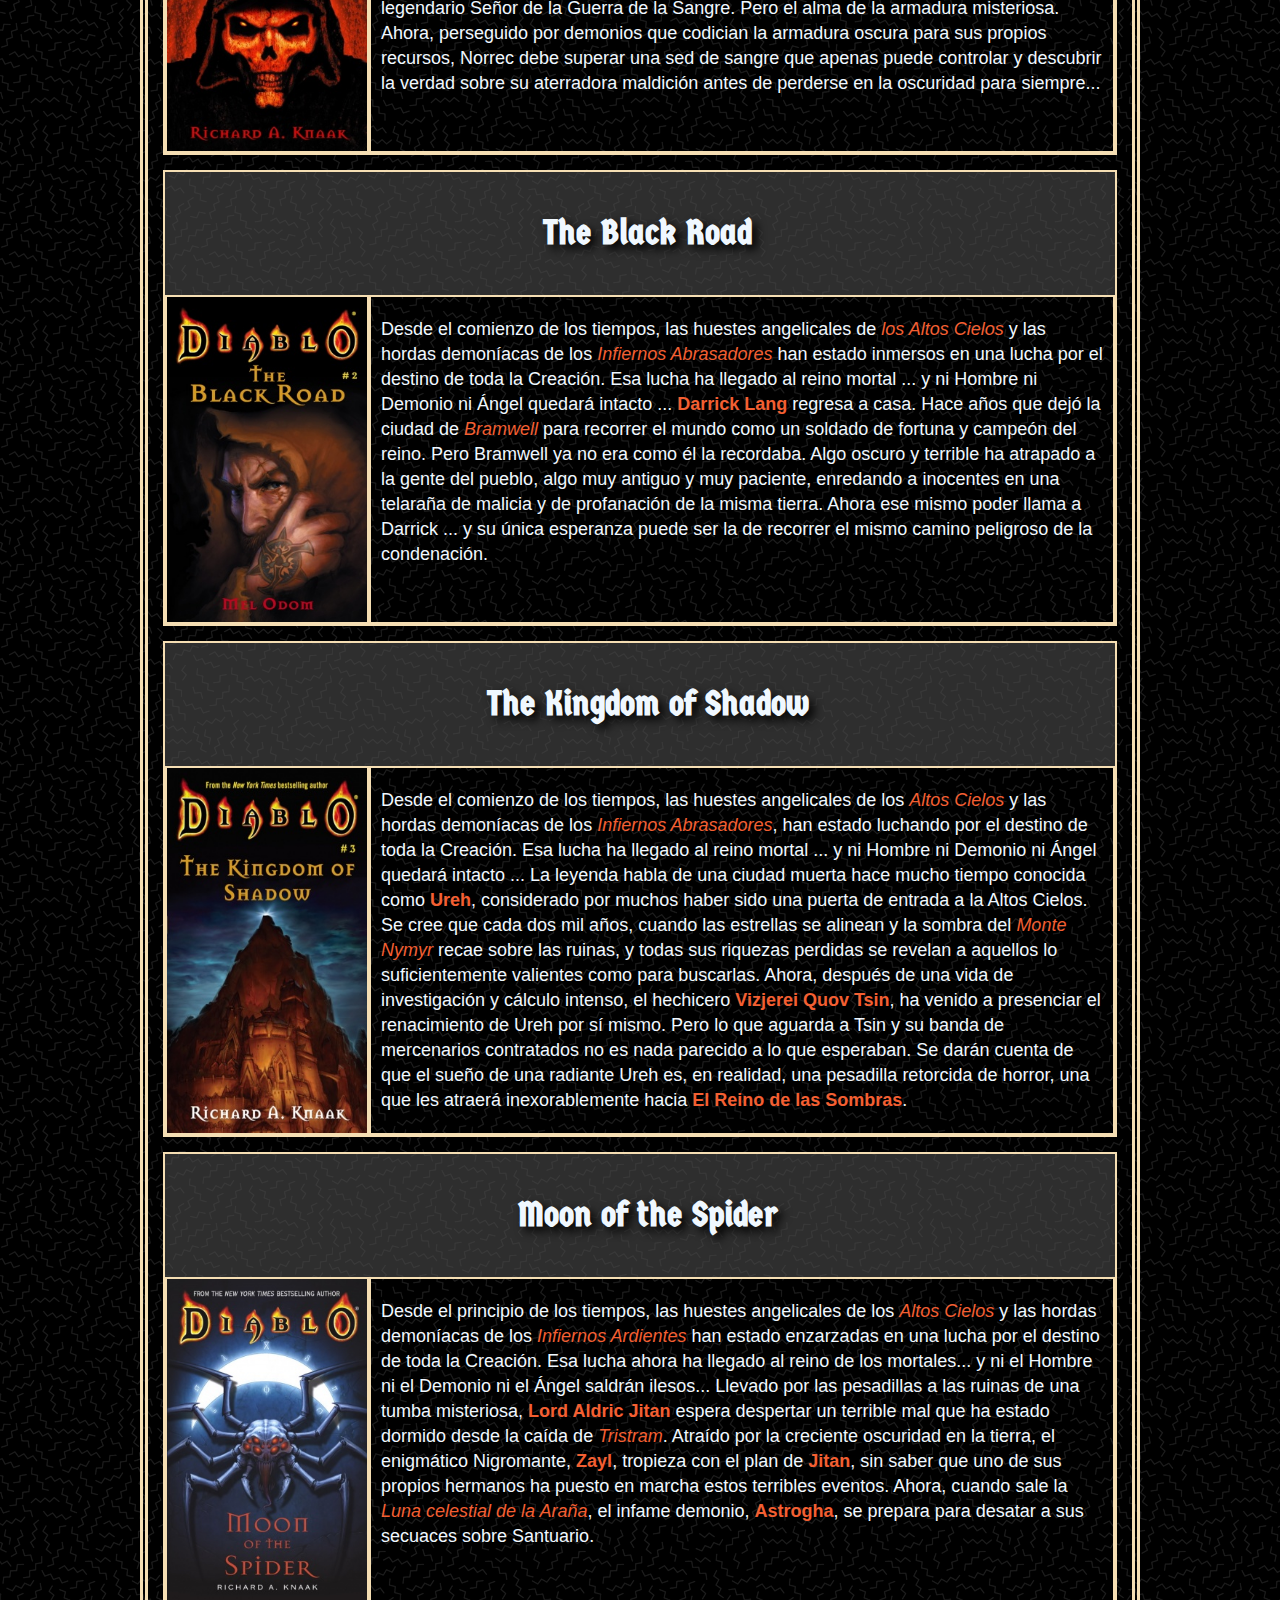
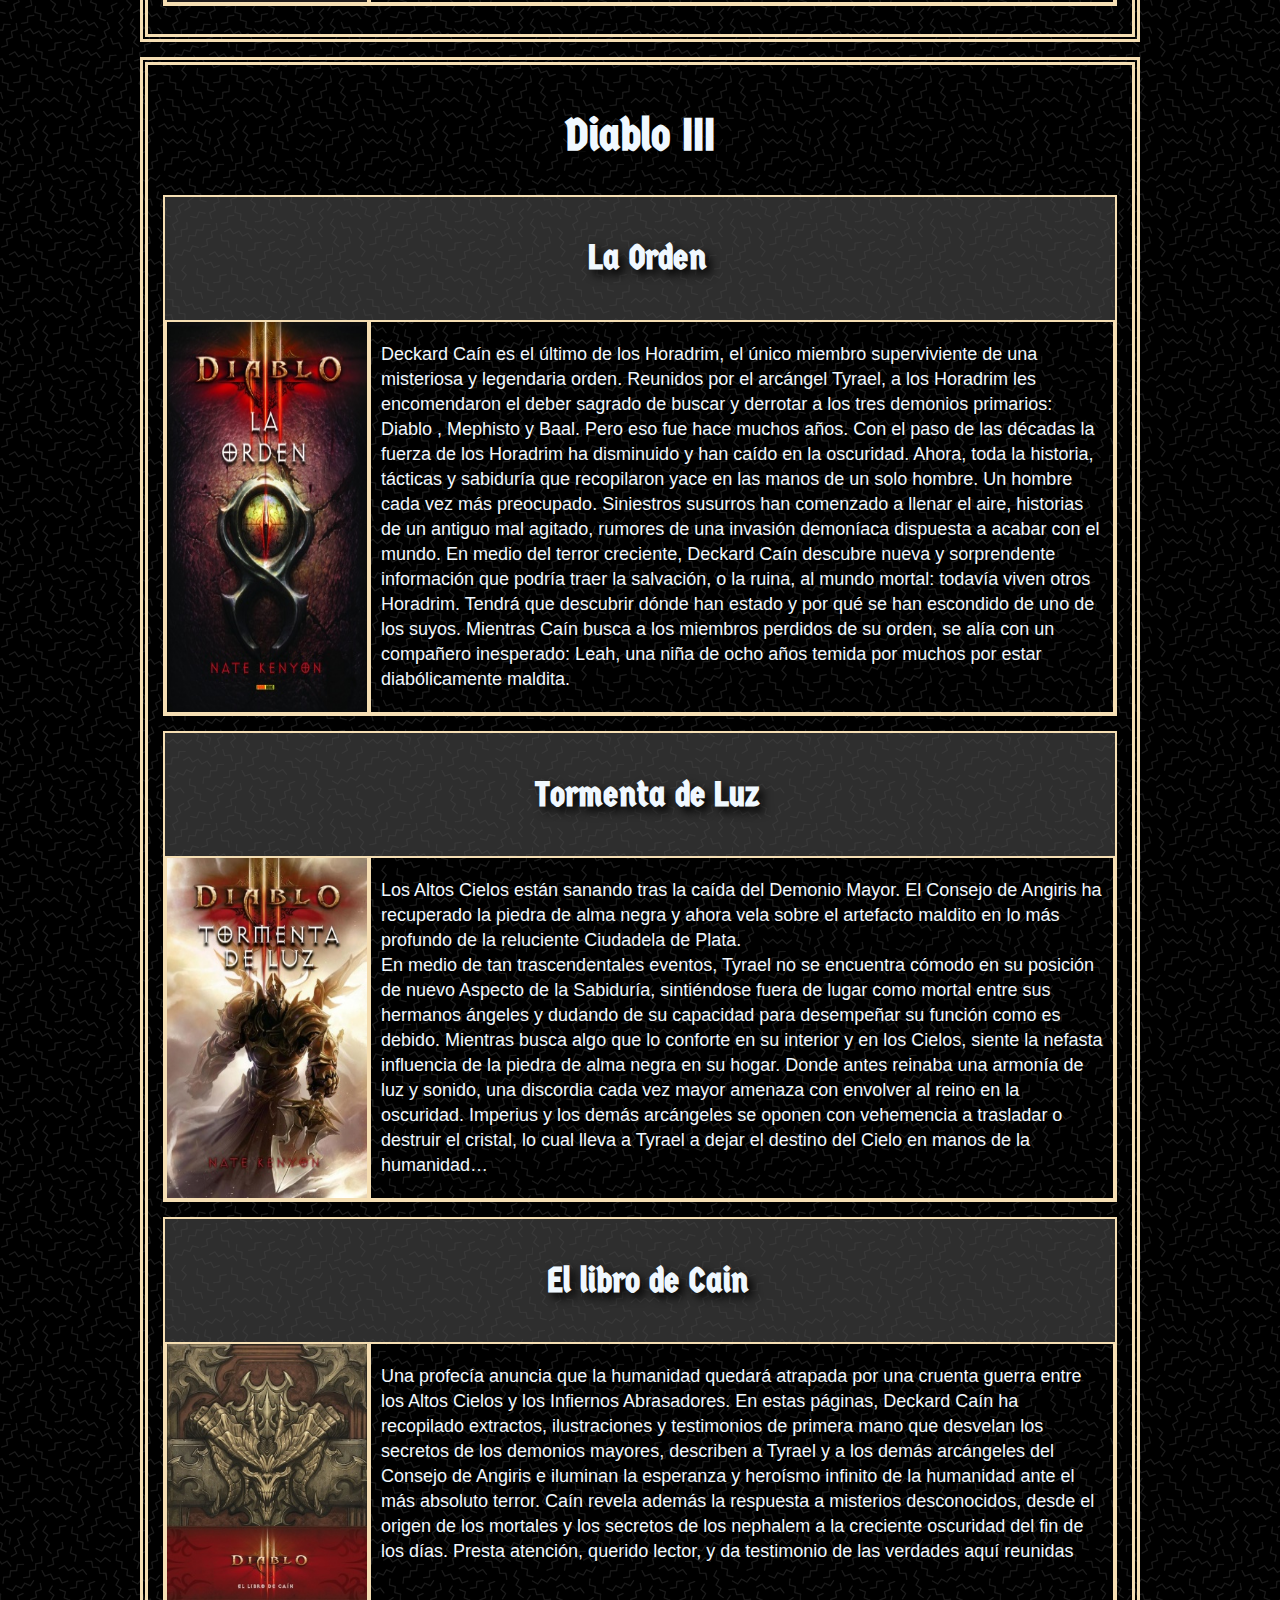
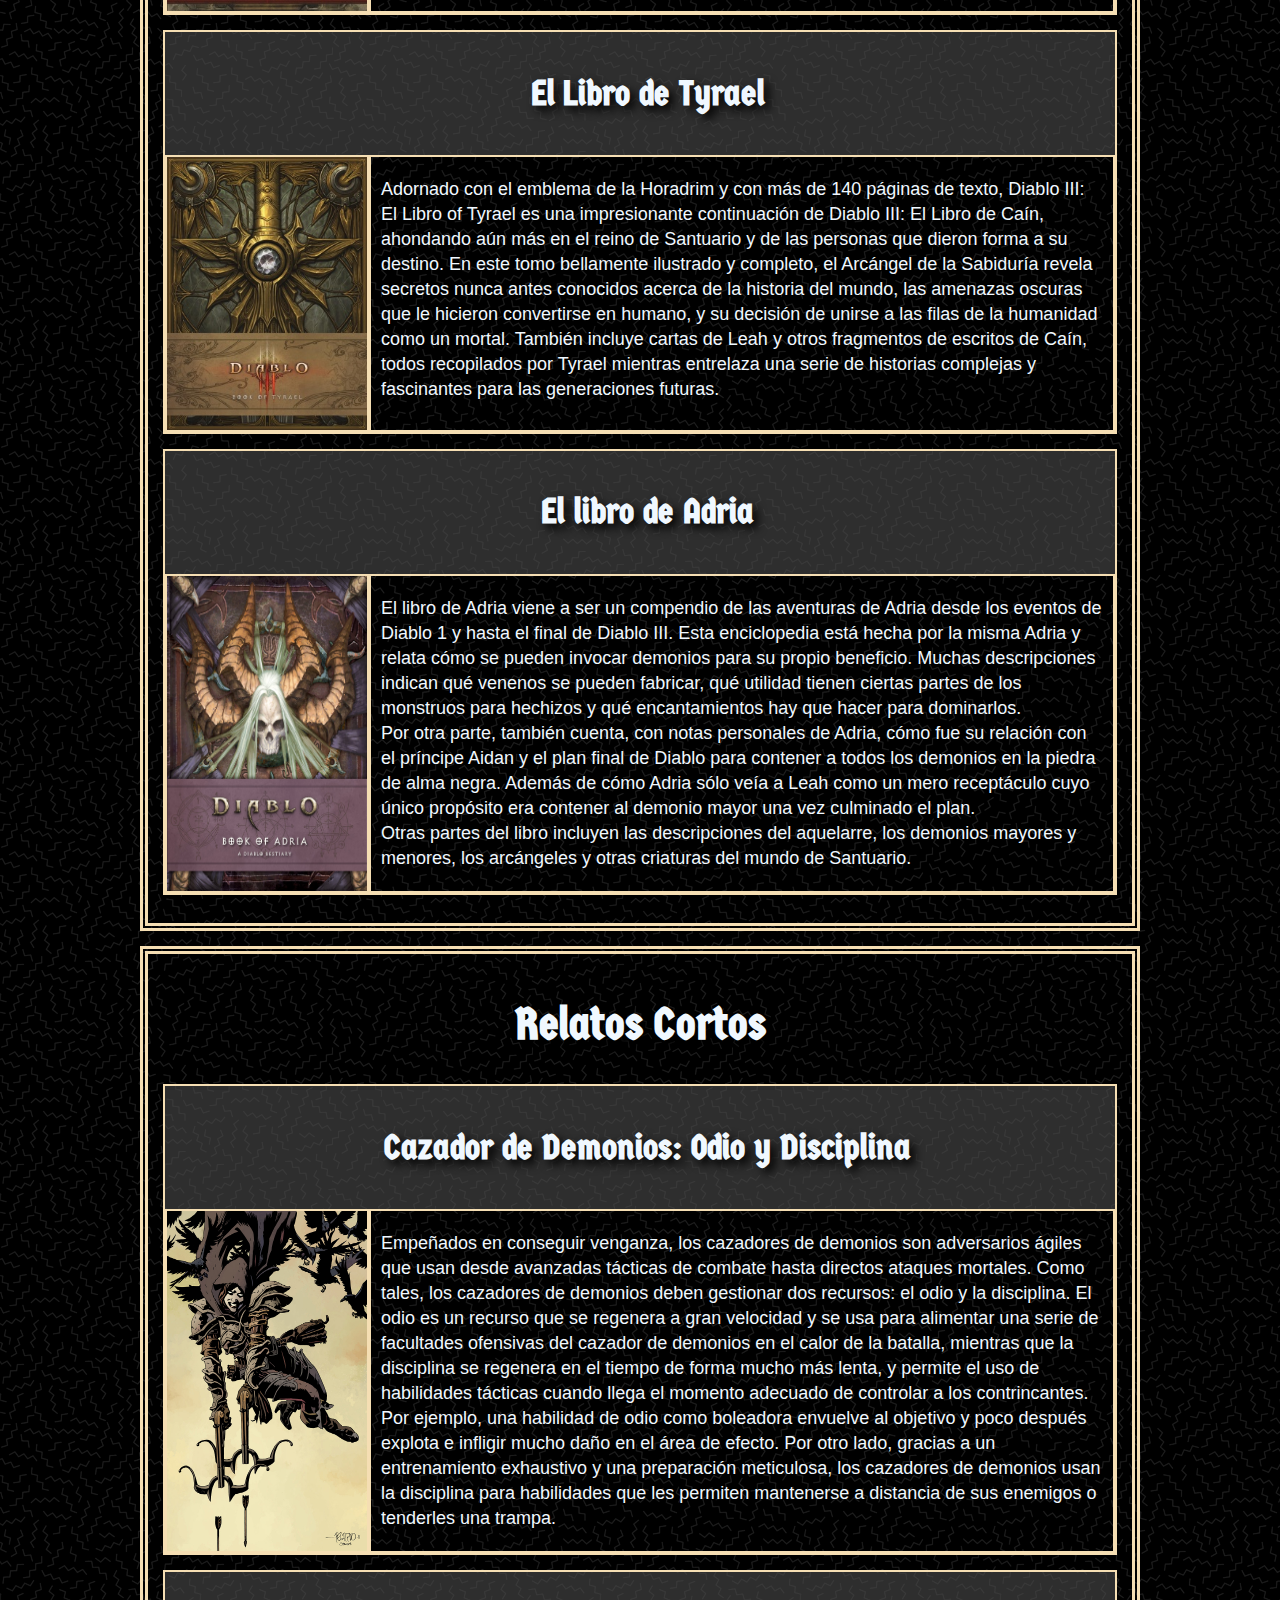
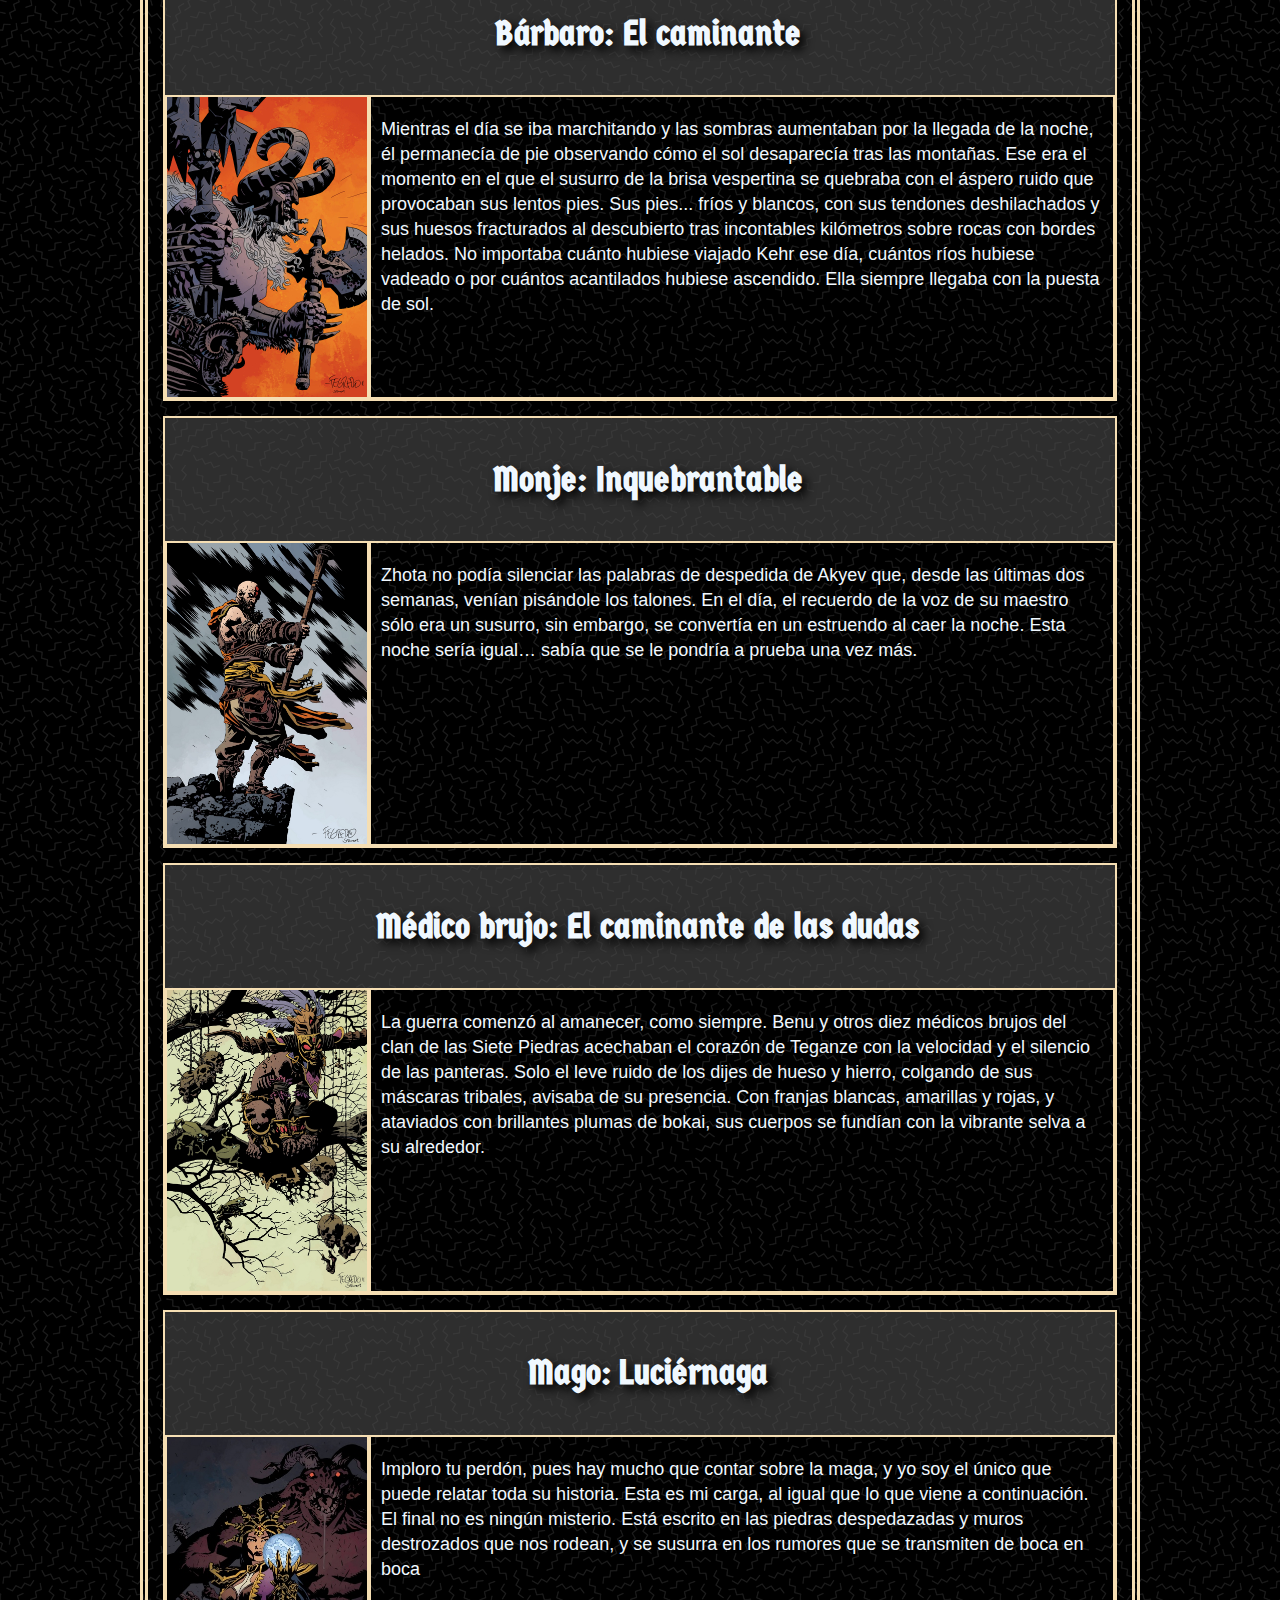
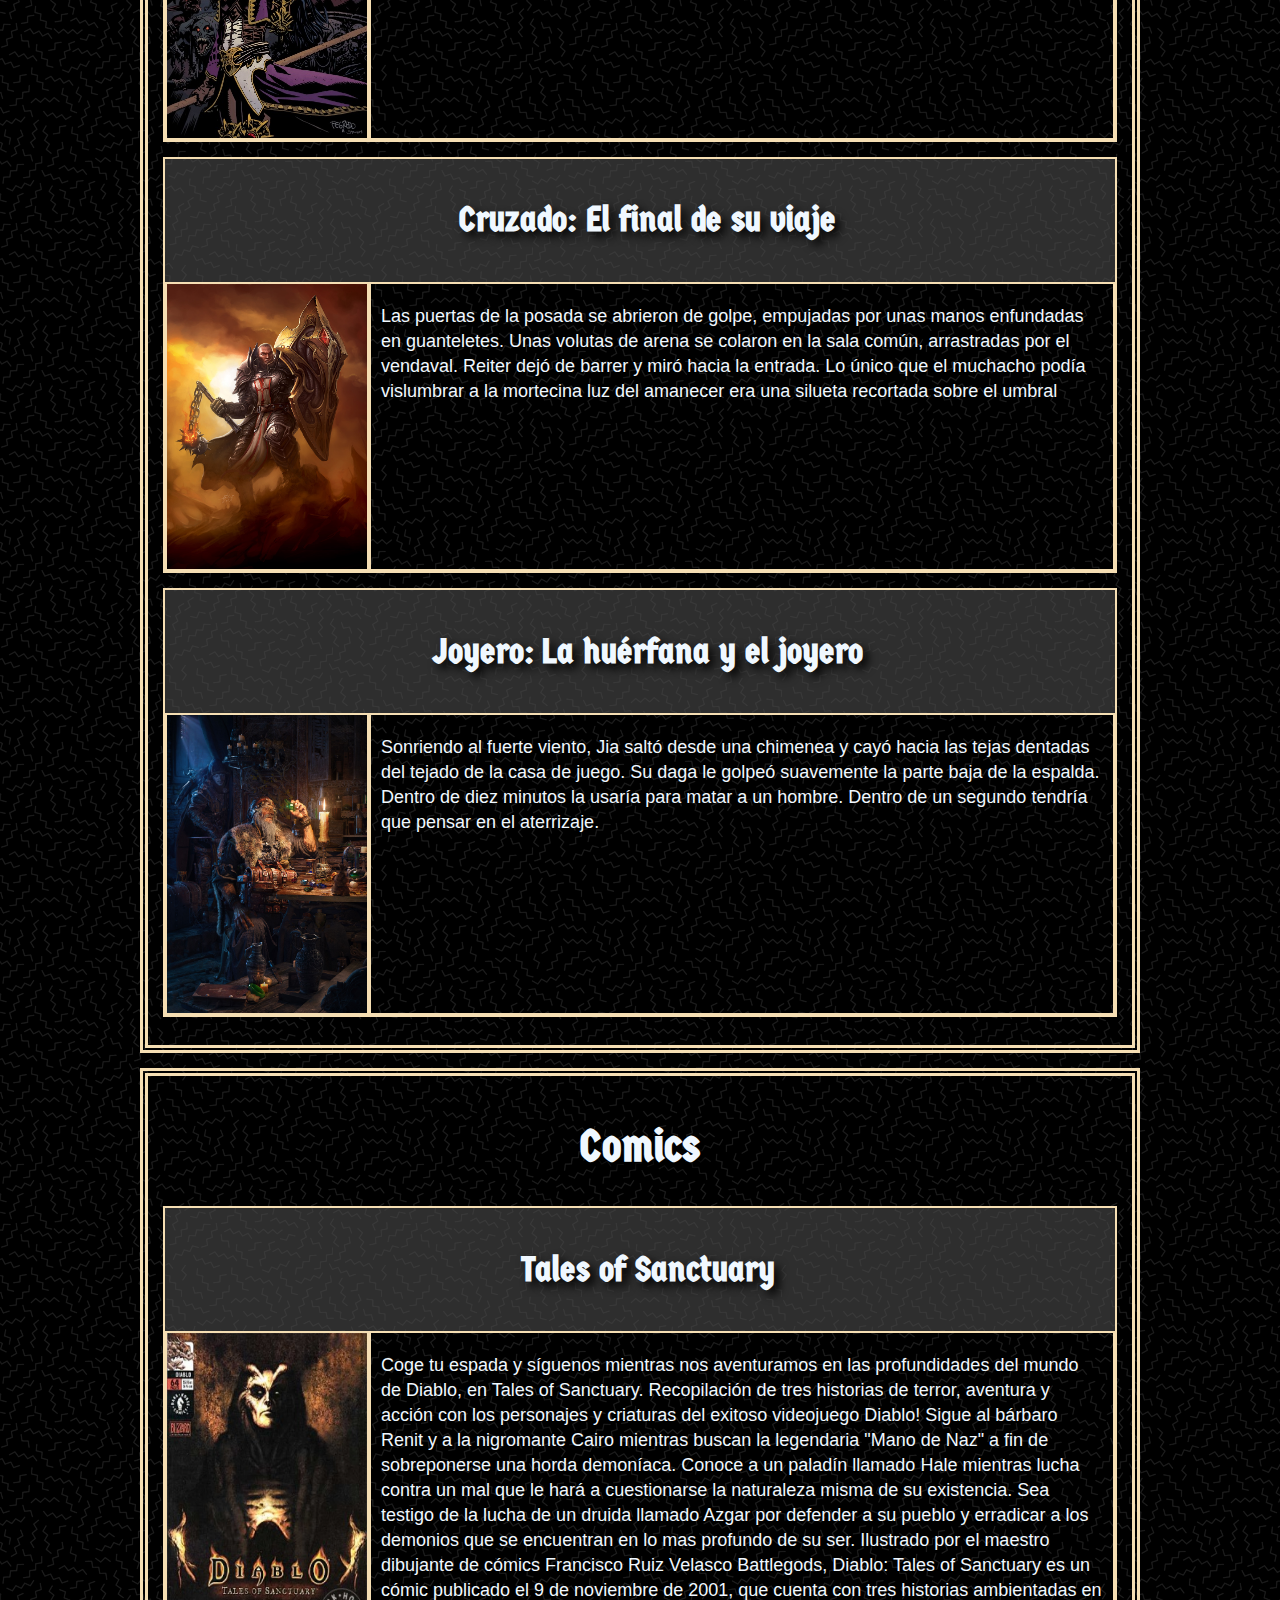
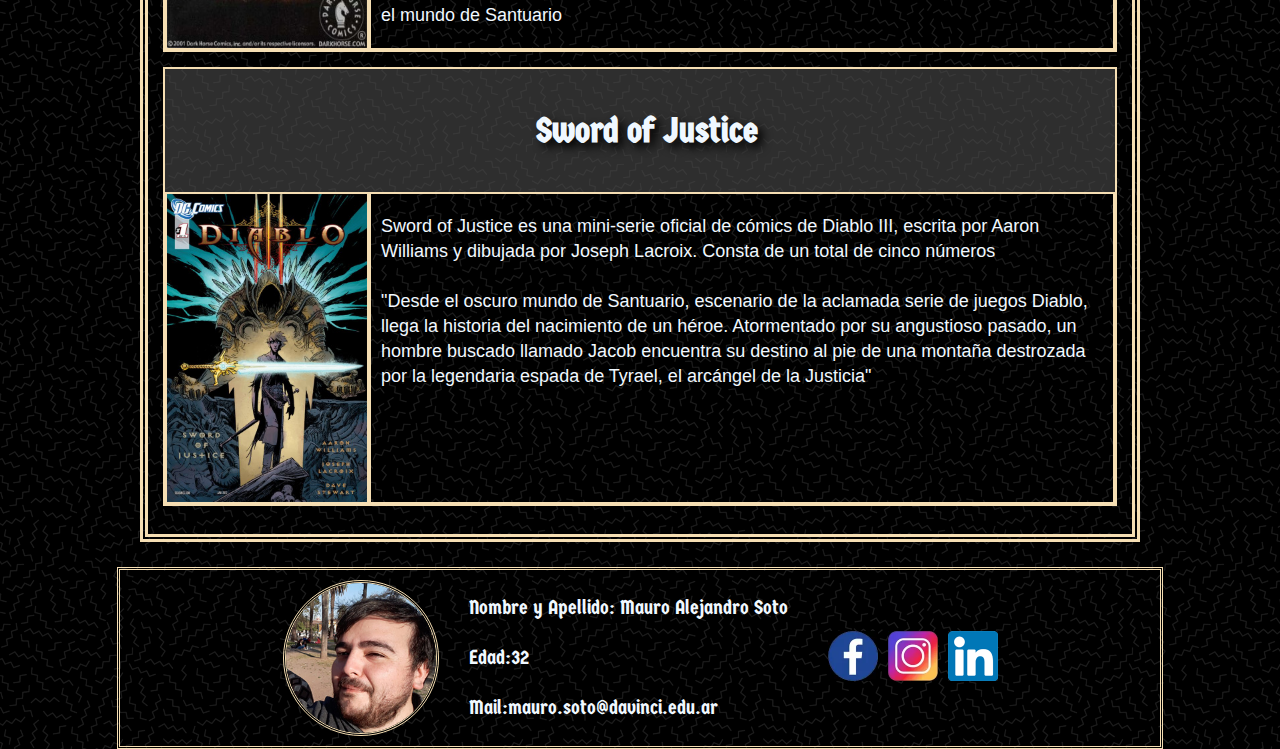
==== commit f7065e29: "se comienzan agregar strong y em, personajes sin terminar" ====
--- a/comics.html
+++ b/comics.html
@@ -281,6 +281,9 @@
                 <img src="img/fix.jpg" alt="">
                 <p>Para tener actualizaciones sobre el juego</p>
                 <a href="formulario.html">Registrate</a>
+                <div class="volver">
+                    <a href="#">Volver Arriba</a>
+                </div>
             </div>
         </main>
     <footer>
--- a/css/comics.css
+++ b/css/comics.css
@@ -49,23 +49,29 @@
 h2{
     font-family: 'Germania One', cursive;
     text-align: center;
-    font-size: 35px;
+    font-size: 50px;
     padding: 0px;
     text-shadow: 5px 5px 10px black;
 }
 h3{
     font-family: 'Germania One', cursive;
     text-align: center;
-    font-size: 30px;
+    font-size: 45px;
     padding: 0px;
     text-shadow: 5px 5px 10px black;
 }
 h4{
+    font-family: 'Germania One', cursive;
+    text-align: center;
+    font-size: 35px;
+    padding-left: 15px; 
+    text-shadow: 5px 5px 10px black;
+}
+h5{
     font-family: 'Germania One', cursive;
     text-align: start;
     font-size: 25px;
     padding-left: 15px; 
-    text-shadow: 5px 5px 10px black;
 }
 footer{
     display: flex;
@@ -179,4 +185,28 @@
     display: flex;
     background-color: rgba(75, 74, 74, 0.616);
     justify-content: center;
-    }
+}
+.volver{
+    display: flex;
+    align-items: center;
+    justify-content: center;
+    flex-direction: column;
+    position: fixed;
+    width: 80px;
+    height: 80px;
+    text-align: center;
+    background:linear-gradient(127deg,rgba(17, 11, 11, 0.829),rgb(160, 8, 8),rgba(196, 7, 7, 0.829));
+    border-radius: 50%;
+    border: 5px solid rgb(189, 21, 21);
+    bottom: 5%;
+    right: 2%;
+    z-index: 1;
+    font-family: 'Germania One', cursive;
+    text-shadow: 5px 5px 10px rgb(0, 0, 0);
+}
+.volver a{
+    text-decoration: none;
+}
+.volver a:visited{
+    color: rgb(236, 233, 233);
+}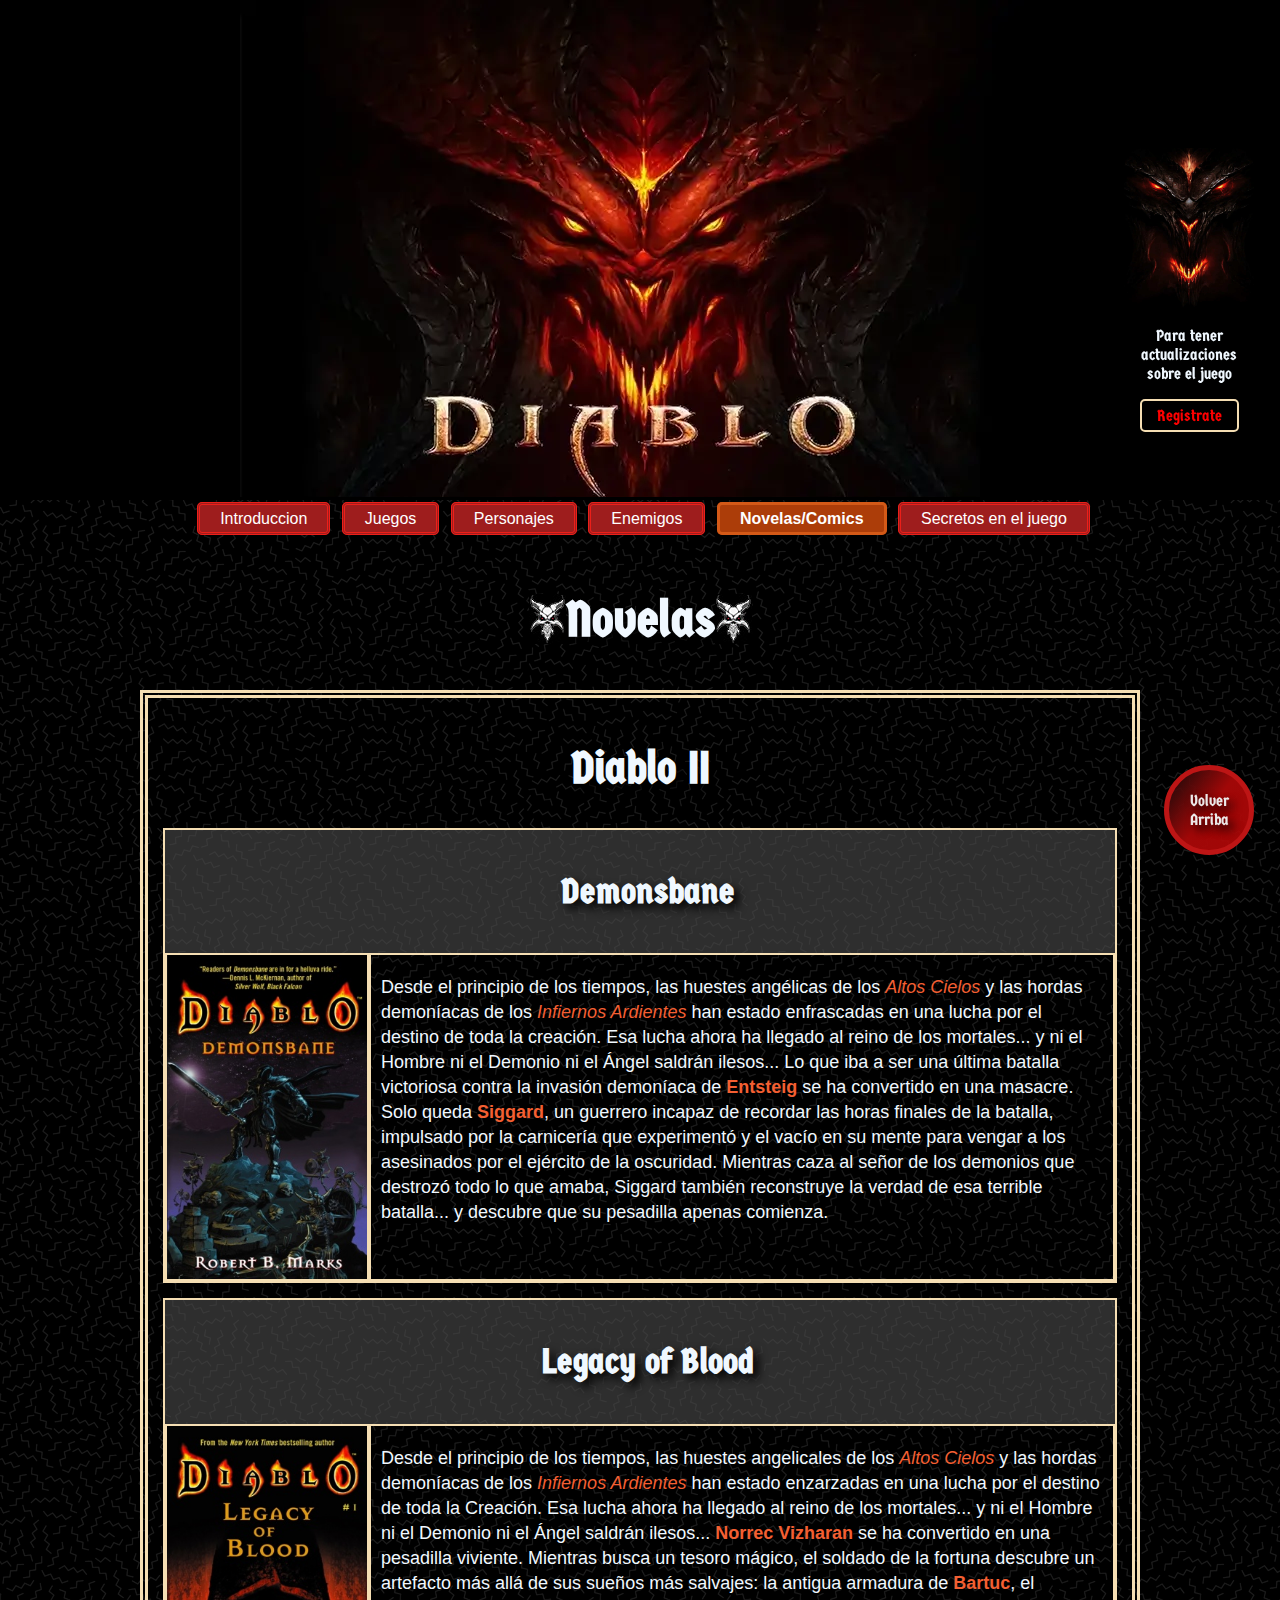
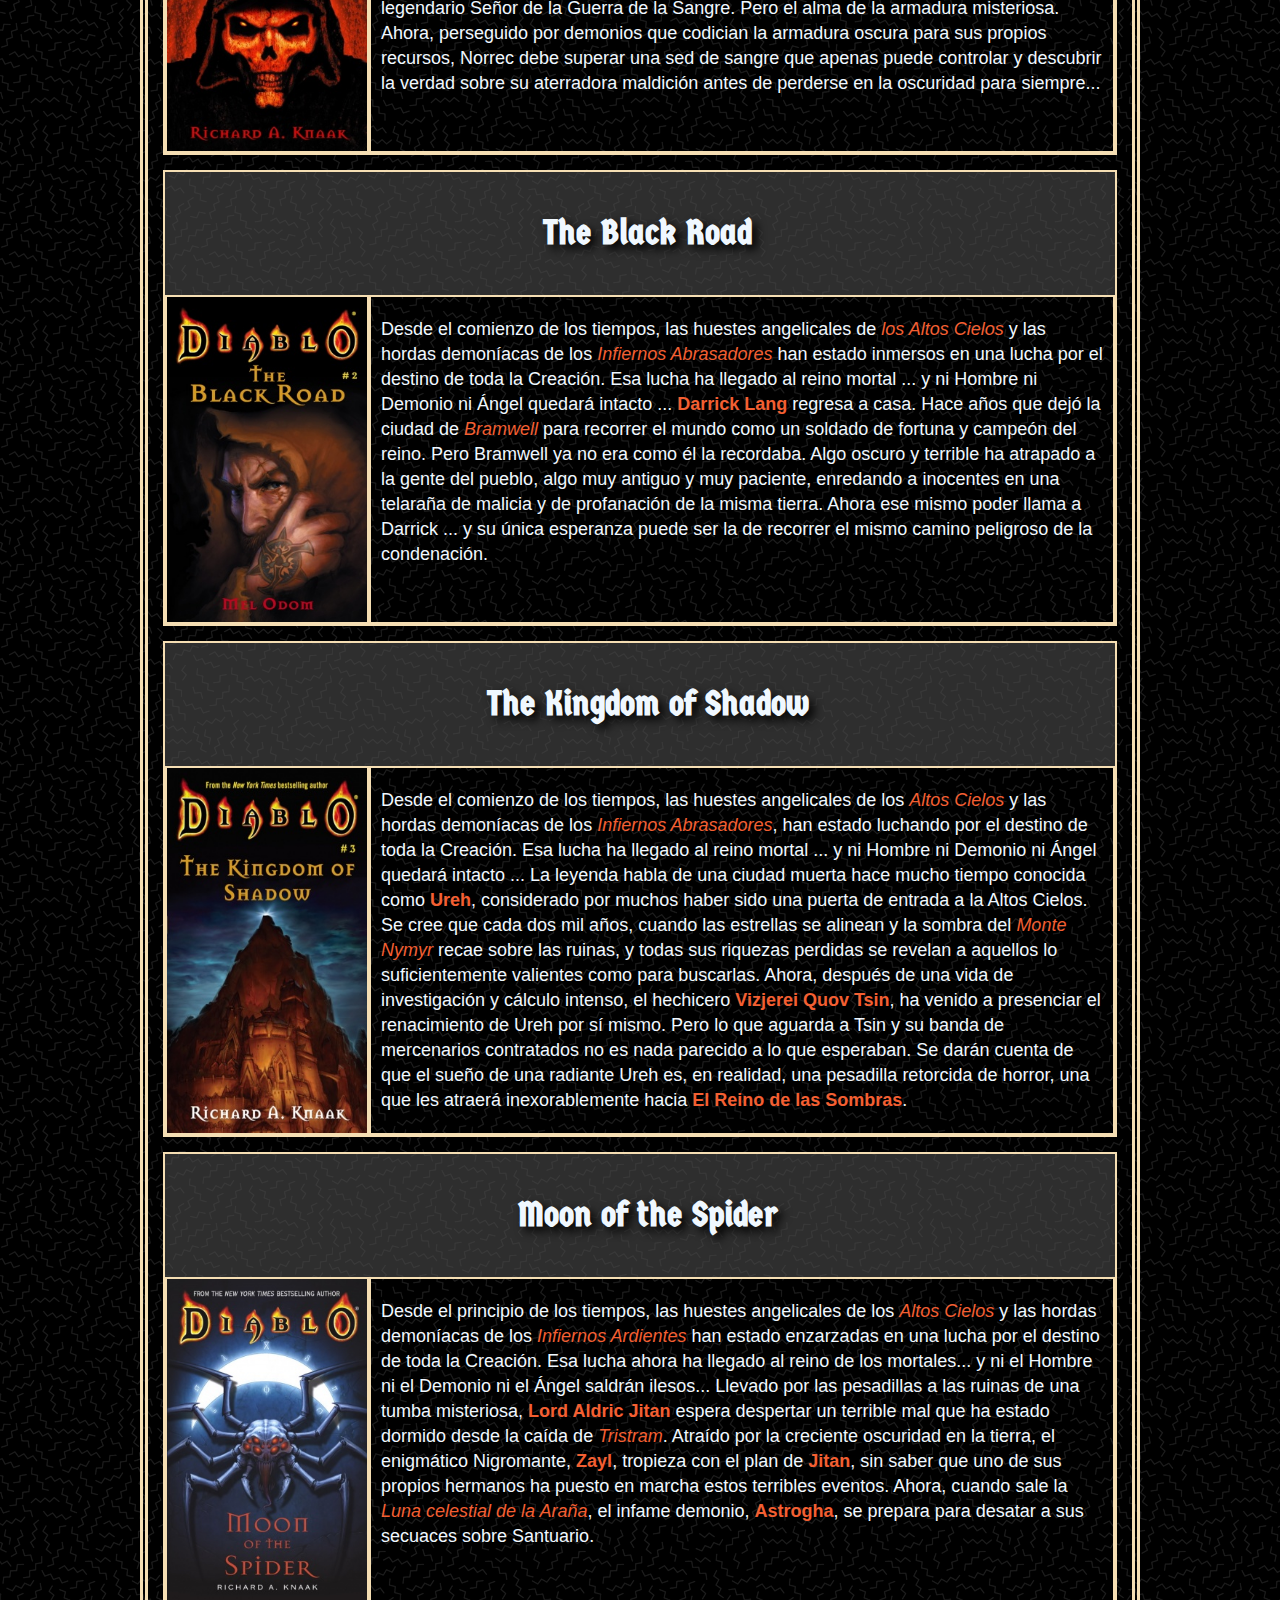
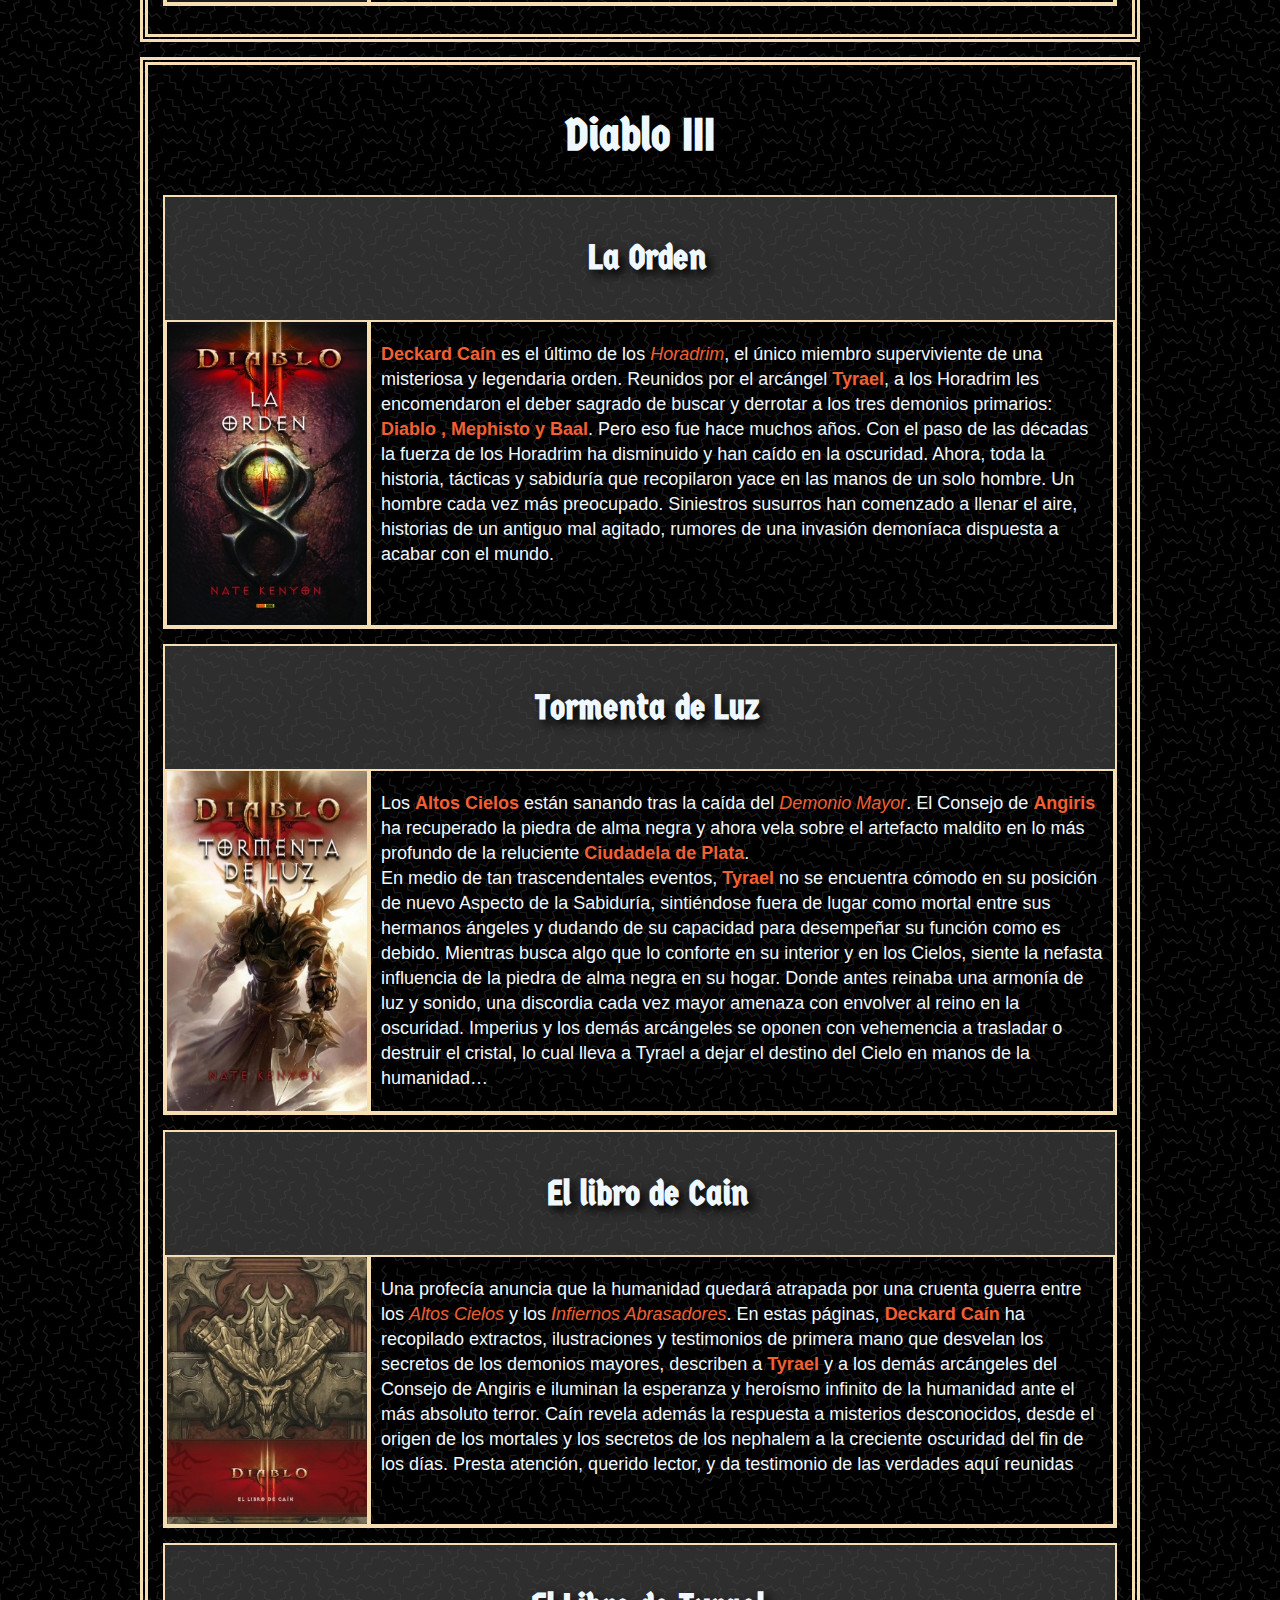
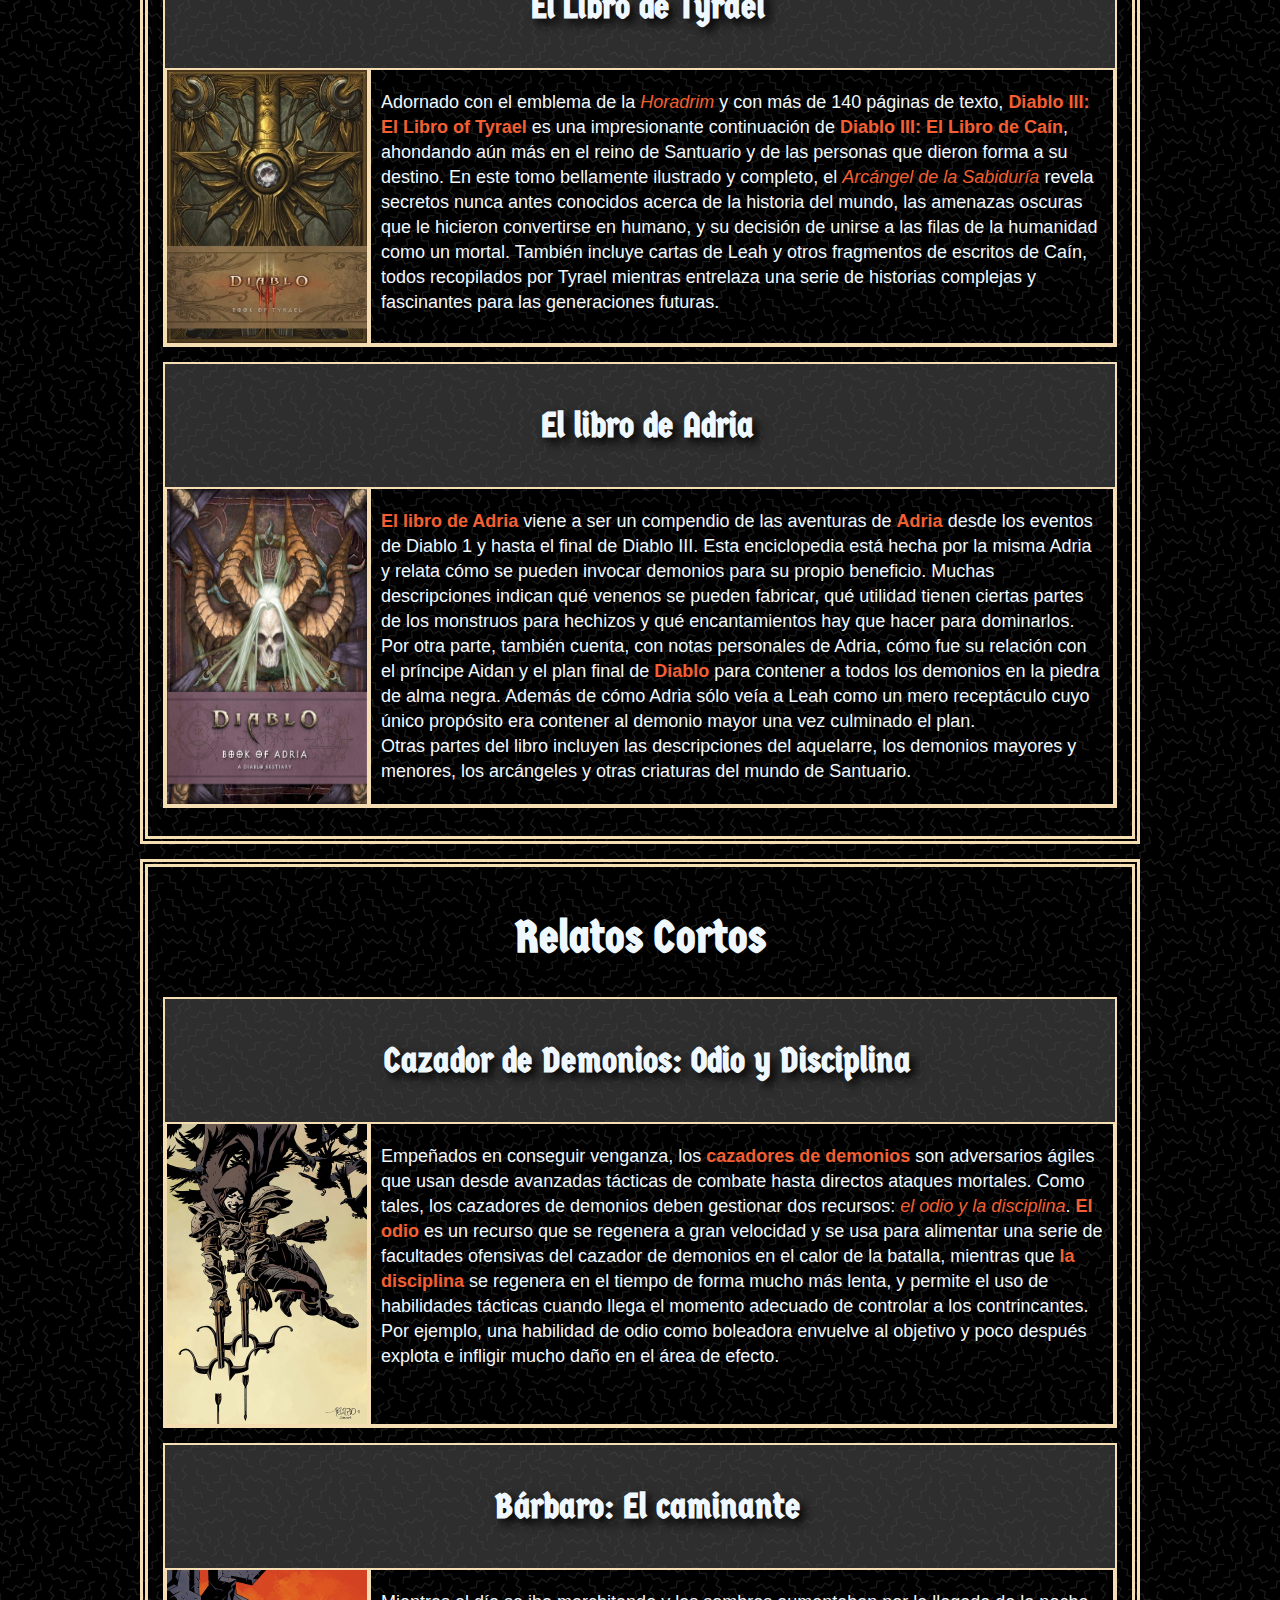
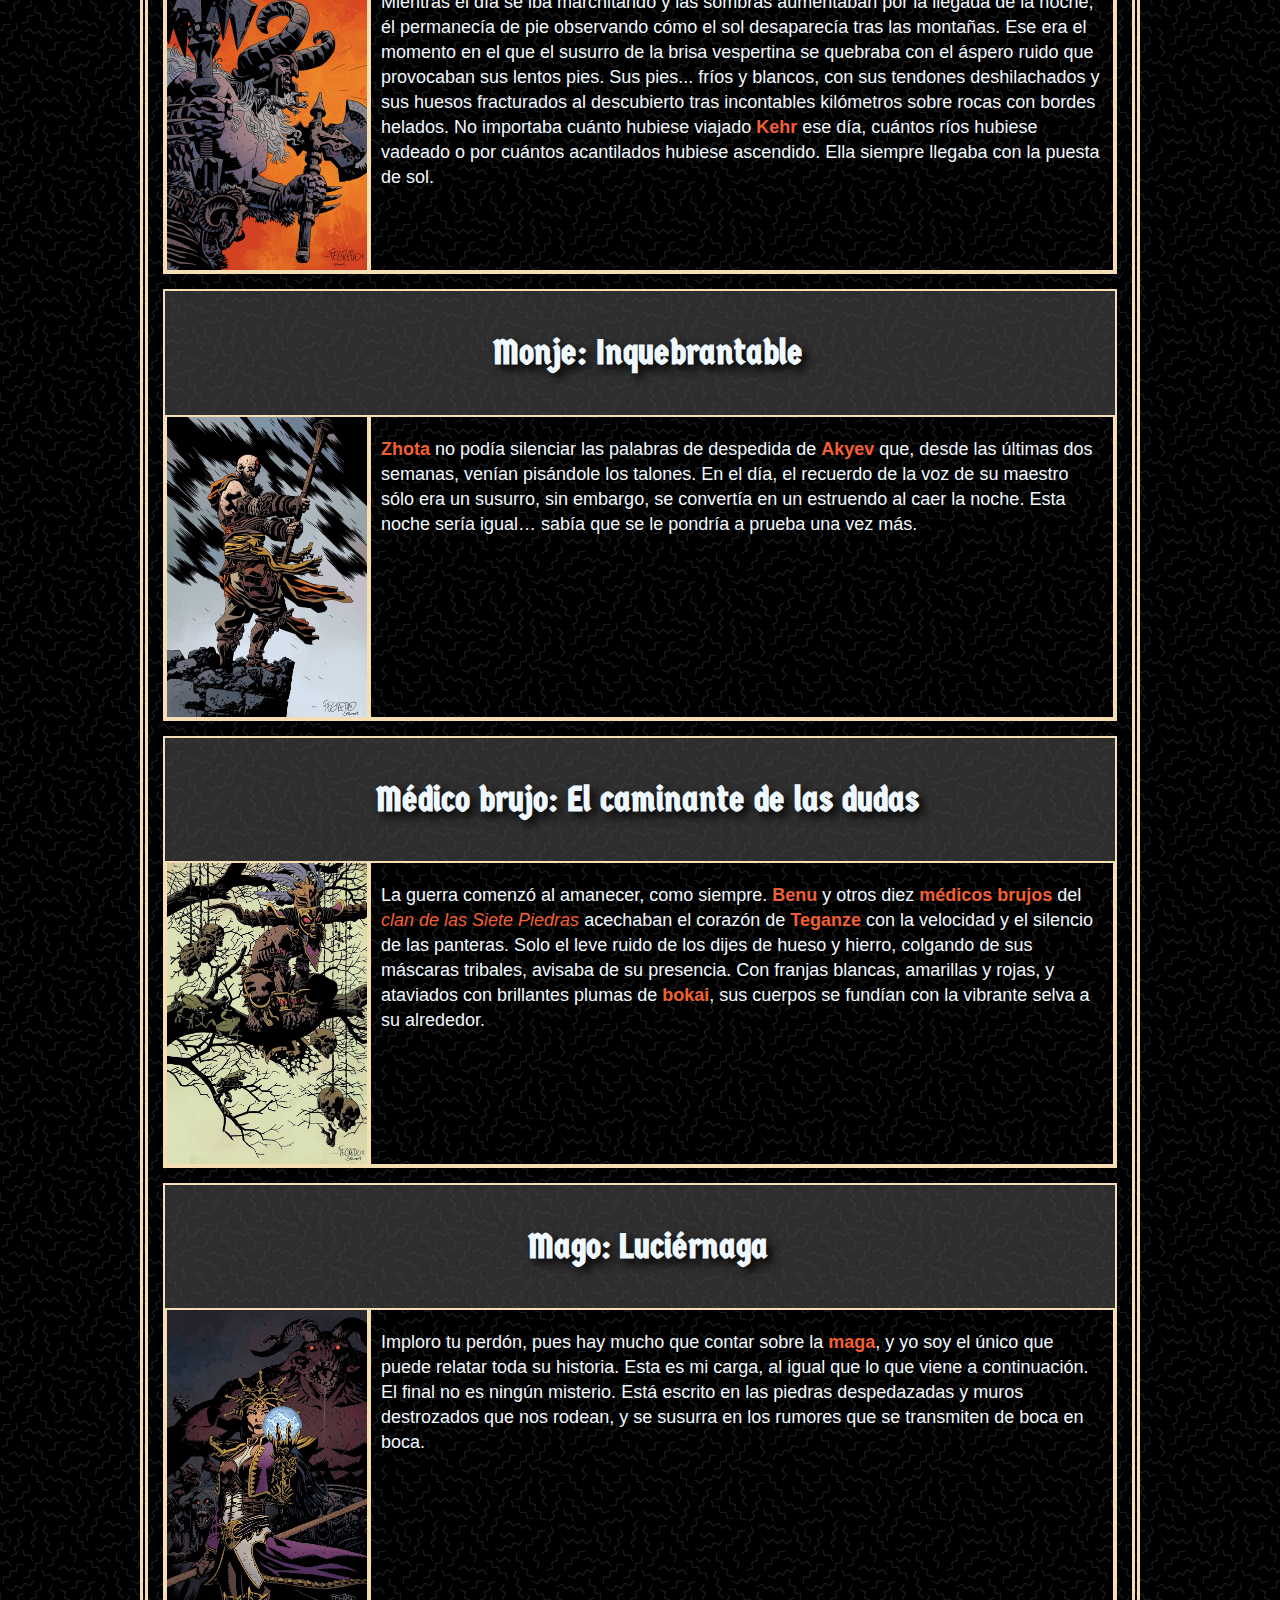
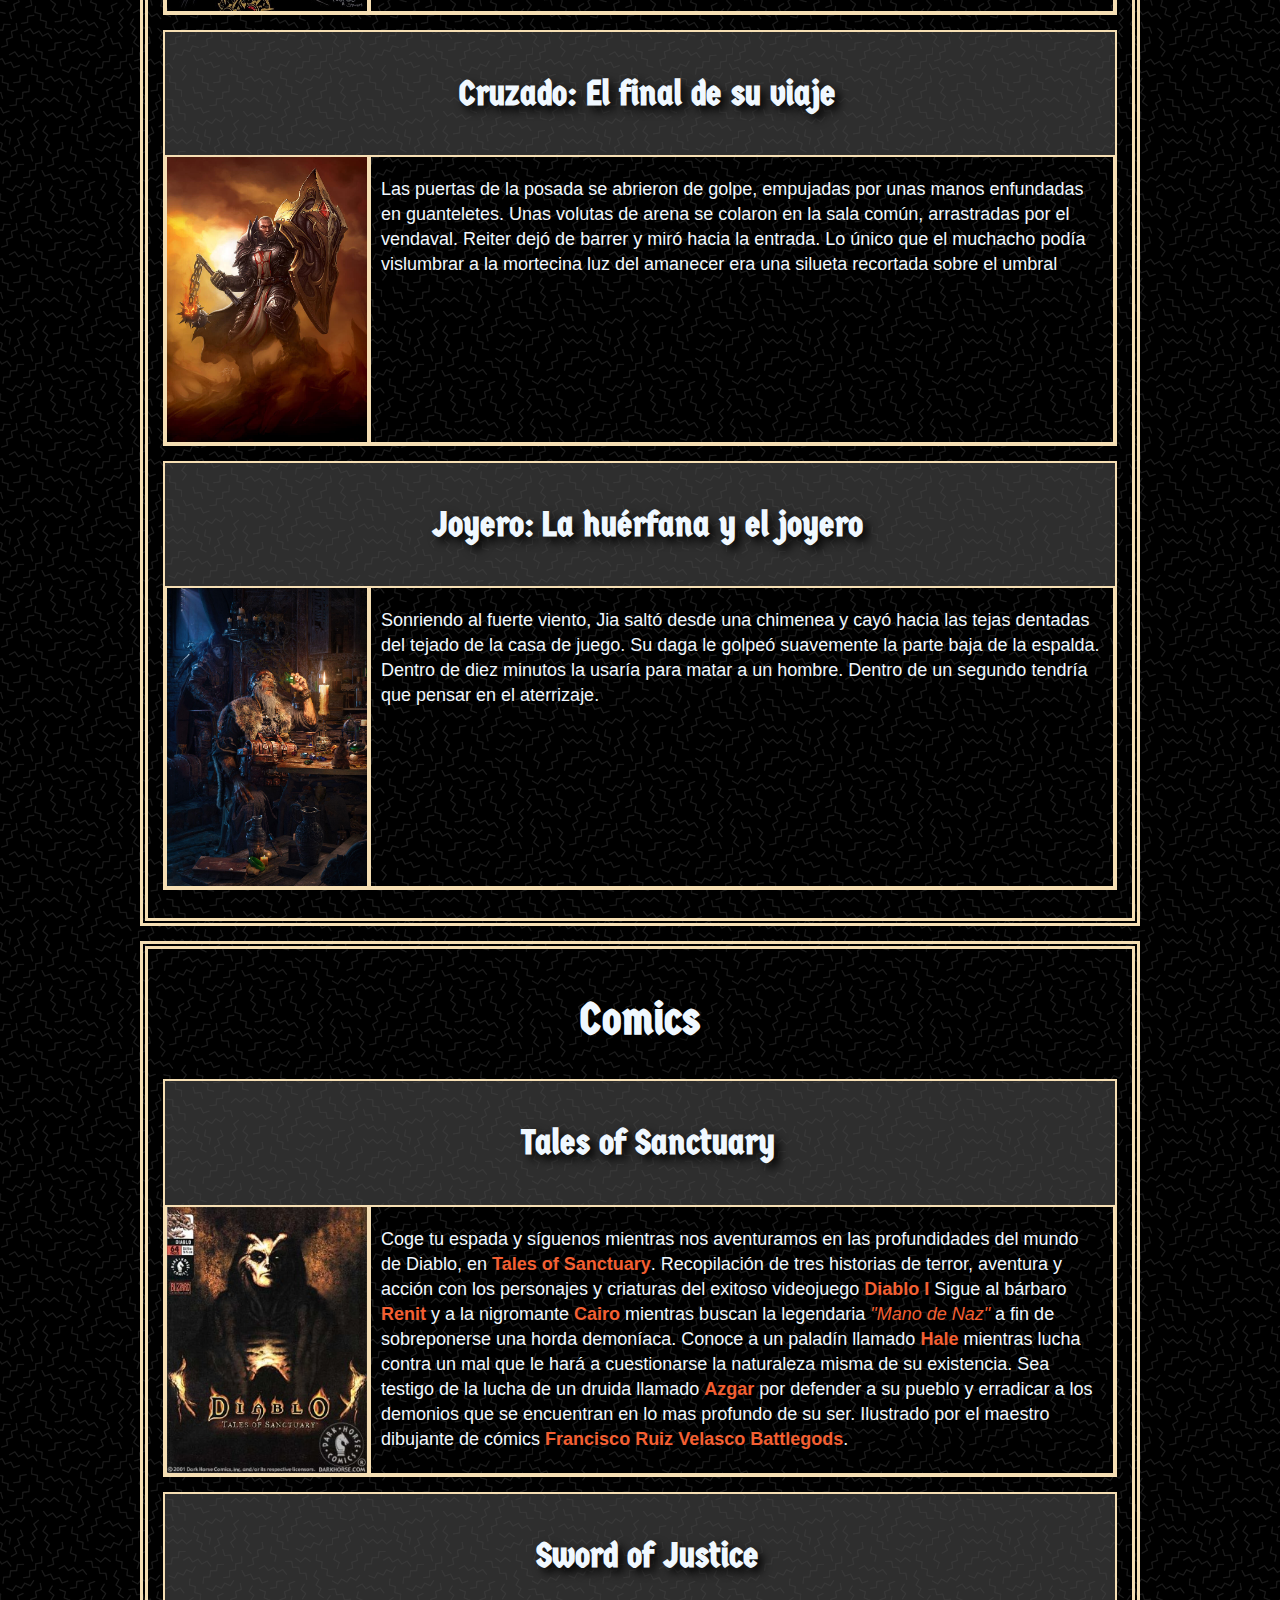
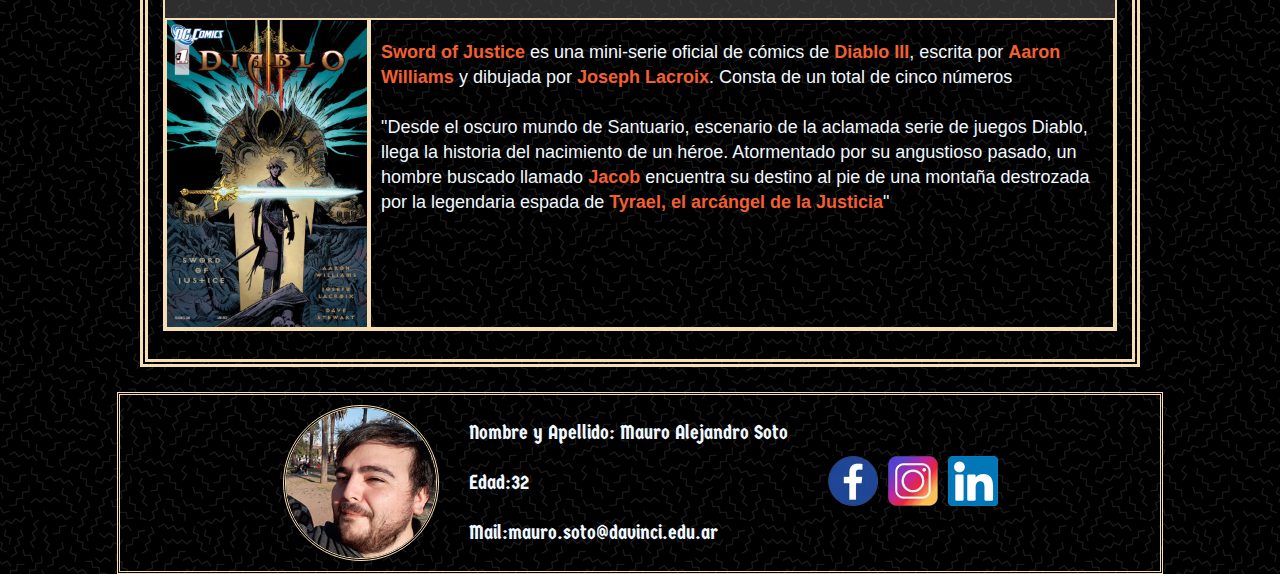
==== commit 926465e2: "pagina completada HTML y CSS" ====
--- a/comics.html
+++ b/comics.html
@@ -8,6 +8,13 @@
     <link rel="preconnect" href="https://fonts.googleapis.com">
     <link rel="preconnect" href="https://fonts.gstatic.com" crossorigin>
     <link href="https://fonts.googleapis.com/css2?family=Germania+One&display=swap" rel="stylesheet">
+    <link rel="apple-touch-icon" sizes="180x180" href="img/fav/apple-touch-icon.png">
+    <link rel="icon" type="image/png" sizes="32x32" href="img/fav/favicon-32x32.png">
+    <link rel="icon" type="image/png" sizes="16x16" href="img/fav/favicon-16x16.png">
+    <link rel="manifest" href="img/fav/site.webmanifest">
+    <link rel="mask-icon" href="img/fav/safari-pinned-tab.svg" color="#5bbad5">
+    <meta name="msapplication-TileColor" content="#da532c">
+    <meta name="theme-color" content="#ffffff">
     <title>Diablo Fan</title>
 </head>
 
@@ -21,7 +28,7 @@
             <a class="link" href="juegos.html">Juegos</a>
             <a class="link" href="personajes.html">Personajes</a>
             <a class="link" href="enemigos.html">Enemigos</a>
-            <a class="link" href="#">Novelas/Comics</a>
+            <a class="link select" href="#">Novelas/Comics</a>
             <a class="link" href="secretos.html">Secretos en el juego</a>
         </nav>
     </div>
@@ -108,8 +115,7 @@
                         <div class="content">
                             <img src="img/novelas/novelas/d3/la_orden.jpg" alt="portada de novela la orden">
                             <p>
-                                Deckard Caín es el último de los Horadrim, el único miembro superviviente de una misteriosa y legendaria orden. Reunidos por el arcángel Tyrael, a los Horadrim les encomendaron el deber sagrado de buscar y derrotar a los tres demonios primarios: Diablo , Mephisto y Baal. Pero eso fue hace muchos años. Con el paso de las décadas la fuerza de los Horadrim ha disminuido y han caído en la oscuridad. Ahora, toda la historia, tácticas y sabiduría que recopilaron yace en las manos de un solo hombre. Un hombre cada vez más preocupado. Siniestros susurros han comenzado a llenar el aire, historias de un antiguo mal agitado, rumores de una invasión demoníaca dispuesta a acabar con el mundo.
-                                En medio del terror creciente, Deckard Caín descubre nueva y sorprendente información que podría traer la salvación, o la ruina, al mundo mortal: todavía viven otros Horadrim. Tendrá que descubrir dónde han estado y por qué se han escondido de uno de los suyos. Mientras Caín busca a los miembros perdidos de su orden, se alía con un compañero inesperado: Leah, una niña de ocho años temida por muchos por estar diabólicamente maldita.
+                                <strong>Deckard Caín</strong> es el último de los <em>Horadrim</em>, el único miembro superviviente de una misteriosa y legendaria orden. Reunidos por el arcángel <strong>Tyrael</strong>, a los Horadrim les encomendaron el deber sagrado de buscar y derrotar a los tres demonios primarios: <strong>Diablo , Mephisto y Baal</strong>. Pero eso fue hace muchos años. Con el paso de las décadas la fuerza de los Horadrim ha disminuido y han caído en la oscuridad. Ahora, toda la historia, tácticas y sabiduría que recopilaron yace en las manos de un solo hombre. Un hombre cada vez más preocupado. Siniestros susurros han comenzado a llenar el aire, historias de un antiguo mal agitado, rumores de una invasión demoníaca dispuesta a acabar con el mundo.
                             </p>
                         </div>
                     </li>
@@ -120,8 +126,8 @@
                         <div class="content">
                             <img src="img/novelas/novelas/d3/tormenta_de_luz.jpg" alt="portada de novela tormenta de luz">
                             <p>
-                                Los Altos Cielos están sanando tras la caída del Demonio Mayor. El Consejo de Angiris ha recuperado la piedra de alma negra y ahora vela sobre el artefacto maldito en lo más profundo de la reluciente Ciudadela de Plata.<br>
-                                En medio de tan trascendentales eventos, Tyrael no se encuentra cómodo en su posición de nuevo Aspecto de la Sabiduría, sintiéndose fuera de lugar como mortal entre sus hermanos ángeles y dudando de su capacidad para desempeñar su función como es debido. Mientras busca algo que lo conforte en su interior y en los Cielos, siente la nefasta influencia de la piedra de alma negra en su hogar. Donde antes reinaba una armonía de luz y sonido, una discordia cada vez mayor amenaza con envolver al reino en la oscuridad. Imperius y los demás arcángeles se oponen con vehemencia a trasladar o destruir el cristal, lo cual lleva a Tyrael a dejar el destino del Cielo en manos de la humanidad…<br>
+                                Los <strong>Altos Cielos </strong>están sanando tras la caída del <em>Demonio Mayor</em>. El Consejo de <strong>Angiris</strong> ha recuperado la piedra de alma negra y ahora vela sobre el artefacto maldito en lo más profundo de la reluciente <strong>Ciudadela de Plata</strong>.<br>
+                                En medio de tan trascendentales eventos, <strong>Tyrael</strong> no se encuentra cómodo en su posición de nuevo Aspecto de la Sabiduría, sintiéndose fuera de lugar como mortal entre sus hermanos ángeles y dudando de su capacidad para desempeñar su función como es debido. Mientras busca algo que lo conforte en su interior y en los Cielos, siente la nefasta influencia de la piedra de alma negra en su hogar. Donde antes reinaba una armonía de luz y sonido, una discordia cada vez mayor amenaza con envolver al reino en la oscuridad. Imperius y los demás arcángeles se oponen con vehemencia a trasladar o destruir el cristal, lo cual lleva a Tyrael a dejar el destino del Cielo en manos de la humanidad…<br>
                             </p>
                         </div>
                     </li>
@@ -132,7 +138,7 @@
                         <div class="content">
                             <img src="img/novelas/novelas/d3/el_libro_de_cain.jpg" alt="portada de novela el libro de cain">
                             <p>
-                                Una profecía anuncia que la humanidad quedará atrapada por una cruenta guerra entre los Altos Cielos y los Infiernos Abrasadores. En estas páginas, Deckard Caín ha recopilado extractos, ilustraciones y testimonios de primera mano que desvelan los secretos de los demonios mayores, describen a Tyrael y a los demás arcángeles del Consejo de Angiris e iluminan la esperanza y heroísmo infinito de la humanidad ante el más absoluto terror. Caín revela además la respuesta a misterios desconocidos, desde el origen de los mortales y los secretos de los nephalem a la creciente oscuridad del fin de los días. Presta atención, querido lector, y da testimonio de las verdades aquí reunidas
+                                Una profecía anuncia que la humanidad quedará atrapada por una cruenta guerra entre los <em>Altos Cielos</em> y los <em>Infiernos Abrasadores</em>. En estas páginas, <strong>Deckard Caín</strong> ha recopilado extractos, ilustraciones y testimonios de primera mano que desvelan los secretos de los demonios mayores, describen a <strong>Tyrael</strong> y a los demás arcángeles del Consejo de Angiris e iluminan la esperanza y heroísmo infinito de la humanidad ante el más absoluto terror. Caín revela además la respuesta a misterios desconocidos, desde el origen de los mortales y los secretos de los nephalem a la creciente oscuridad del fin de los días. Presta atención, querido lector, y da testimonio de las verdades aquí reunidas
                             </p>
                         </div>
                     </li>
@@ -143,7 +149,7 @@
                         <div class="content">
                             <img src="img/novelas/novelas/d3/el_libro_de_tyrael.jpg" alt="portada de novela el libro de tyrael">
                             <p>
-                                Adornado con el emblema de la Horadrim y con más de 140 páginas de texto, Diablo III: El Libro of Tyrael es una impresionante continuación de Diablo III: El Libro de Caín, ahondando aún más en el reino de Santuario y de las personas que dieron forma a su destino. En este tomo bellamente ilustrado y completo, el Arcángel de la Sabiduría revela secretos nunca antes conocidos acerca de la historia del mundo, las amenazas oscuras que le hicieron convertirse en humano, y su decisión de unirse a las filas de la humanidad como un mortal. También incluye cartas de Leah y otros fragmentos de escritos de Caín, todos recopilados por Tyrael mientras entrelaza una serie de historias complejas y fascinantes para las generaciones futuras.
+                                Adornado con el emblema de la <em>Horadrim</em> y con más de 140 páginas de texto, <strong>Diablo III: El Libro of Tyrael</strong> es una impresionante continuación de <strong>Diablo III: El Libro de Caín</strong>, ahondando aún más en el reino de Santuario y de las personas que dieron forma a su destino. En este tomo bellamente ilustrado y completo, el <em>Arcángel de la Sabiduría</em> revela secretos nunca antes conocidos acerca de la historia del mundo, las amenazas oscuras que le hicieron convertirse en humano, y su decisión de unirse a las filas de la humanidad como un mortal. También incluye cartas de Leah y otros fragmentos de escritos de Caín, todos recopilados por Tyrael mientras entrelaza una serie de historias complejas y fascinantes para las generaciones futuras.
                             </p>
                         </div>
                     </li>
@@ -154,8 +160,8 @@
                         <div class="content">
                             <img src="img/novelas/novelas/d3/libro_de_adria.jpg" alt="portada de novela el libro de adria">
                             <p>
-                                El libro de Adria viene a ser un compendio de las aventuras de Adria desde los eventos de Diablo 1 y hasta el final de Diablo III. Esta enciclopedia está hecha por la misma Adria y relata cómo se pueden invocar demonios para su propio beneficio. Muchas descripciones indican qué venenos se pueden fabricar, qué utilidad tienen ciertas partes de los monstruos para hechizos y qué encantamientos hay que hacer para dominarlos.<br>
-                                Por otra parte, también cuenta, con notas personales de Adria, cómo fue su relación con el príncipe Aidan y el plan final de Diablo para contener a todos los demonios en la piedra de alma negra. Además de cómo Adria sólo veía a Leah como un mero receptáculo cuyo único propósito era contener al demonio mayor una vez culminado el plan.<br>
+                                <strong>El libro de Adria</strong> viene a ser un compendio de las aventuras de <strong>Adria</strong> desde los eventos de Diablo 1 y hasta el final de Diablo III. Esta enciclopedia está hecha por la misma Adria y relata cómo se pueden invocar demonios para su propio beneficio. Muchas descripciones indican qué venenos se pueden fabricar, qué utilidad tienen ciertas partes de los monstruos para hechizos y qué encantamientos hay que hacer para dominarlos.<br>
+                                Por otra parte, también cuenta, con notas personales de Adria, cómo fue su relación con el príncipe Aidan y el plan final de <strong>Diablo</strong> para contener a todos los demonios en la piedra de alma negra. Además de cómo Adria sólo veía a Leah como un mero receptáculo cuyo único propósito era contener al demonio mayor una vez culminado el plan.<br>
                                 Otras partes del libro incluyen las descripciones del aquelarre, los demonios mayores y menores, los arcángeles y otras criaturas del mundo de Santuario.
                             </p>
                         </div>
@@ -173,7 +179,7 @@
                         <div class="content">
                             <img src="img/novelas/relatos/odio_y_disciplina.jpg" alt="portada de novela odio y disciplina">
                             <p>
-                                Empeñados en conseguir venganza, los cazadores de demonios son adversarios ágiles que usan desde avanzadas tácticas de combate hasta directos ataques mortales. Como tales, los cazadores de demonios deben gestionar dos recursos: el odio y la disciplina. El odio es un recurso que se regenera a gran velocidad y se usa para alimentar una serie de facultades ofensivas del cazador de demonios en el calor de la batalla, mientras que la disciplina se regenera en el tiempo de forma mucho más lenta, y permite el uso de habilidades tácticas cuando llega el momento adecuado de controlar a los contrincantes. Por ejemplo, una habilidad de odio como boleadora envuelve al objetivo y poco después explota e infligir mucho daño en el área de efecto. Por otro lado, gracias a un entrenamiento exhaustivo y una preparación meticulosa, los cazadores de demonios usan la disciplina para habilidades que les permiten mantenerse a distancia de sus enemigos o tenderles una trampa. 
+                                Empeñados en conseguir venganza, los <strong>cazadores de demonios</strong> son adversarios ágiles que usan desde avanzadas tácticas de combate hasta directos ataques mortales. Como tales, los cazadores de demonios deben gestionar dos recursos: <em>el odio y la disciplina</em>. <strong>El odio</strong> es un recurso que se regenera a gran velocidad y se usa para alimentar una serie de facultades ofensivas del cazador de demonios en el calor de la batalla, mientras que <strong>la disciplina</strong> se regenera en el tiempo de forma mucho más lenta, y permite el uso de habilidades tácticas cuando llega el momento adecuado de controlar a los contrincantes. Por ejemplo, una habilidad de odio como boleadora envuelve al objetivo y poco después explota e infligir mucho daño en el área de efecto.
                             </p>
                         </div>
                     </li>
@@ -184,7 +190,7 @@
                         <div class="content">
                             <img src="img/novelas/relatos/el_caminante.jpg" alt="portada de novela el caminante">
                             <p>
-                                Mientras el día se iba marchitando y las sombras aumentaban por la llegada de la noche, él permanecía de pie observando cómo el sol desaparecía tras las montañas. Ese era el momento en el que el susurro de la brisa vespertina se quebraba con el áspero ruido que provocaban sus lentos pies. Sus pies... fríos y blancos, con sus tendones deshilachados y sus huesos fracturados al descubierto tras incontables kilómetros sobre rocas con bordes helados. No importaba cuánto hubiese viajado Kehr ese día, cuántos ríos hubiese vadeado o por cuántos acantilados hubiese ascendido. Ella siempre llegaba con la puesta de sol.
+                                Mientras el día se iba marchitando y las sombras aumentaban por la llegada de la noche, él permanecía de pie observando cómo el sol desaparecía tras las montañas. Ese era el momento en el que el susurro de la brisa vespertina se quebraba con el áspero ruido que provocaban sus lentos pies. Sus pies... fríos y blancos, con sus tendones deshilachados y sus huesos fracturados al descubierto tras incontables kilómetros sobre rocas con bordes helados. No importaba cuánto hubiese viajado <strong>Kehr</strong> ese día, cuántos ríos hubiese vadeado o por cuántos acantilados hubiese ascendido. Ella siempre llegaba con la puesta de sol.
                             </p>
                         </div>
                     </li>
@@ -195,7 +201,7 @@
                         <div class="content">
                             <img src="img/novelas/relatos/el_inquebrantable.jpg" alt="portada de novela Inquebrantable">
                             <p>
-                                Zhota no podía silenciar las palabras de despedida de Akyev que, desde las últimas dos semanas, venían pisándole los talones. En el día, el recuerdo de la voz de su maestro sólo era un susurro, sin embargo, se convertía en un estruendo al caer la noche.
+                                <strong>Zhota</strong> no podía silenciar las palabras de despedida de <strong>Akyev</strong> que, desde las últimas dos semanas, venían pisándole los talones. En el día, el recuerdo de la voz de su maestro sólo era un susurro, sin embargo, se convertía en un estruendo al caer la noche.
                                 Esta noche sería igual… sabía que se le pondría a prueba una vez más.
                             </p>
                         </div>
@@ -208,7 +214,7 @@
                             <img src="img/novelas/relatos/el_caminante_de_dunas.jpg" alt="portada de novela El caminante de las dudas">
                             <p>
                                 La guerra comenzó al amanecer, como siempre.
-                                Benu y otros diez médicos brujos del clan de las Siete Piedras acechaban el corazón de Teganze con la velocidad y el silencio de las panteras. Solo el leve ruido de los dijes de hueso y hierro, colgando de sus máscaras tribales, avisaba de su presencia. Con franjas blancas, amarillas y rojas, y ataviados con brillantes plumas de bokai, sus cuerpos se fundían con la vibrante selva a su alrededor.
+                                <strong>Benu</strong> y otros diez <strong>médicos brujos</strong> del <em>clan de las Siete Piedras</em> acechaban el corazón de <strong>Teganze</strong> con la velocidad y el silencio de las panteras. Solo el leve ruido de los dijes de hueso y hierro, colgando de sus máscaras tribales, avisaba de su presencia. Con franjas blancas, amarillas y rojas, y ataviados con brillantes plumas de <strong>bokai</strong>, sus cuerpos se fundían con la vibrante selva a su alrededor.
                             </p>
                         </div>
                     </li>
@@ -219,7 +225,7 @@
                         <div class="content">
                             <img src="img/novelas/relatos/luciernagas.jpg" alt="portada de novela Luciérnaga">
                             <p>
-                                Imploro tu perdón, pues hay mucho que contar sobre la maga, y yo soy el único que puede relatar toda su historia. Esta es mi carga, al igual que lo que viene a continuación. El final no es ningún misterio. Está escrito en las piedras despedazadas y muros destrozados que nos rodean, y se susurra en los rumores que se transmiten de boca en boca
+                                Imploro tu perdón, pues hay mucho que contar sobre la <strong>maga</strong>, y yo soy el único que puede relatar toda su historia. Esta es mi carga, al igual que lo que viene a continuación. El final no es ningún misterio. Está escrito en las piedras despedazadas y muros destrozados que nos rodean, y se susurra en los rumores que se transmiten de boca en boca.
                             </p>
                         </div>
                     </li>
@@ -258,7 +264,7 @@
                         <div class="content">
                             <img src="img/novelas/comics/cuentos_del_santuario.jpg" alt="portada de novela Tales of Sanctuary">
                             <p>
-                                Coge tu espada y síguenos mientras nos aventuramos en las profundidades del mundo de Diablo, en Tales of Sanctuary. Recopilación de tres historias de terror, aventura y acción con los personajes y criaturas del exitoso videojuego Diablo! Sigue al bárbaro Renit y a la nigromante Cairo mientras buscan la legendaria "Mano de Naz" a fin de sobreponerse una horda demoníaca. Conoce a un paladín llamado Hale mientras lucha contra un mal que le hará a cuestionarse la naturaleza misma de su existencia. Sea testigo de la lucha de un druida llamado Azgar por defender a su pueblo y erradicar a los demonios que se encuentran en lo mas profundo de su ser. Ilustrado por el maestro dibujante de cómics Francisco Ruiz Velasco Battlegods, Diablo: Tales of Sanctuary es un cómic publicado el 9 de noviembre de 2001, que cuenta con tres historias ambientadas en el mundo de Santuario
+                                Coge tu espada y síguenos mientras nos aventuramos en las profundidades del mundo de Diablo, en <strong lang="en">Tales of Sanctuary</strong>. Recopilación de tres historias de terror, aventura y acción con los personajes y criaturas del exitoso videojuego <strong>Diablo I </strong>Sigue al bárbaro <strong>Renit</strong> y a la nigromante <strong>Cairo</strong> mientras buscan la legendaria <em>"Mano de Naz"</em> a fin de sobreponerse una horda demoníaca. Conoce a un paladín llamado <strong>Hale</strong> mientras lucha contra un mal que le hará a cuestionarse la naturaleza misma de su existencia. Sea testigo de la lucha de un druida llamado <strong>Azgar</strong> por defender a su pueblo y erradicar a los demonios que se encuentran en lo mas profundo de su ser. Ilustrado por el maestro dibujante de cómics <strong>Francisco Ruiz Velasco Battlegods</strong>.
                             </p>
                         </div>
                     </li>
@@ -269,9 +275,9 @@
                         <div class="content">
                             <img src="img/novelas/comics/espada_de_la_justicia.jpg" alt="portada de novela Sword of Justice">
                             <p>
-                                Sword of Justice es una mini-serie oficial de cómics de Diablo III, escrita por Aaron Williams y dibujada por Joseph Lacroix. Consta de un total de cinco números<br>
+                                <strong lang="en">Sword of Justice</strong> es una mini-serie oficial de cómics de <strong>Diablo III</strong>, escrita por <strong>Aaron Williams</strong> y dibujada por <strong>Joseph Lacroix</strong>. Consta de un total de cinco números<br>
                                 <br>
-                                "Desde el oscuro mundo de Santuario, escenario de la aclamada serie de juegos Diablo, llega la historia del nacimiento de un héroe. Atormentado por su angustioso pasado, un hombre buscado llamado Jacob encuentra su destino al pie de una montaña destrozada por la legendaria espada de Tyrael, el arcángel de la Justicia"
+                                "Desde el oscuro mundo de Santuario, escenario de la aclamada serie de juegos Diablo, llega la historia del nacimiento de un héroe. Atormentado por su angustioso pasado, un hombre buscado llamado <strong>Jacob</strong> encuentra su destino al pie de una montaña destrozada por la legendaria espada de <strong>Tyrael, el arcángel de la Justicia</strong>"
                             </p>
                         </div>
                     </li>
--- a/css/comics.css
+++ b/css/comics.css
@@ -206,7 +206,13 @@
 }
 .volver a{
     text-decoration: none;
+    color: rgb(236, 233, 233);
 }
 .volver a:visited{
     color: rgb(236, 233, 233);
+}
+.select{
+    background-color: rgb(172, 61, 9);
+    border: 3px solid rgba(233, 105, 31, 0.644) ;
+    font-weight: bold;
 }